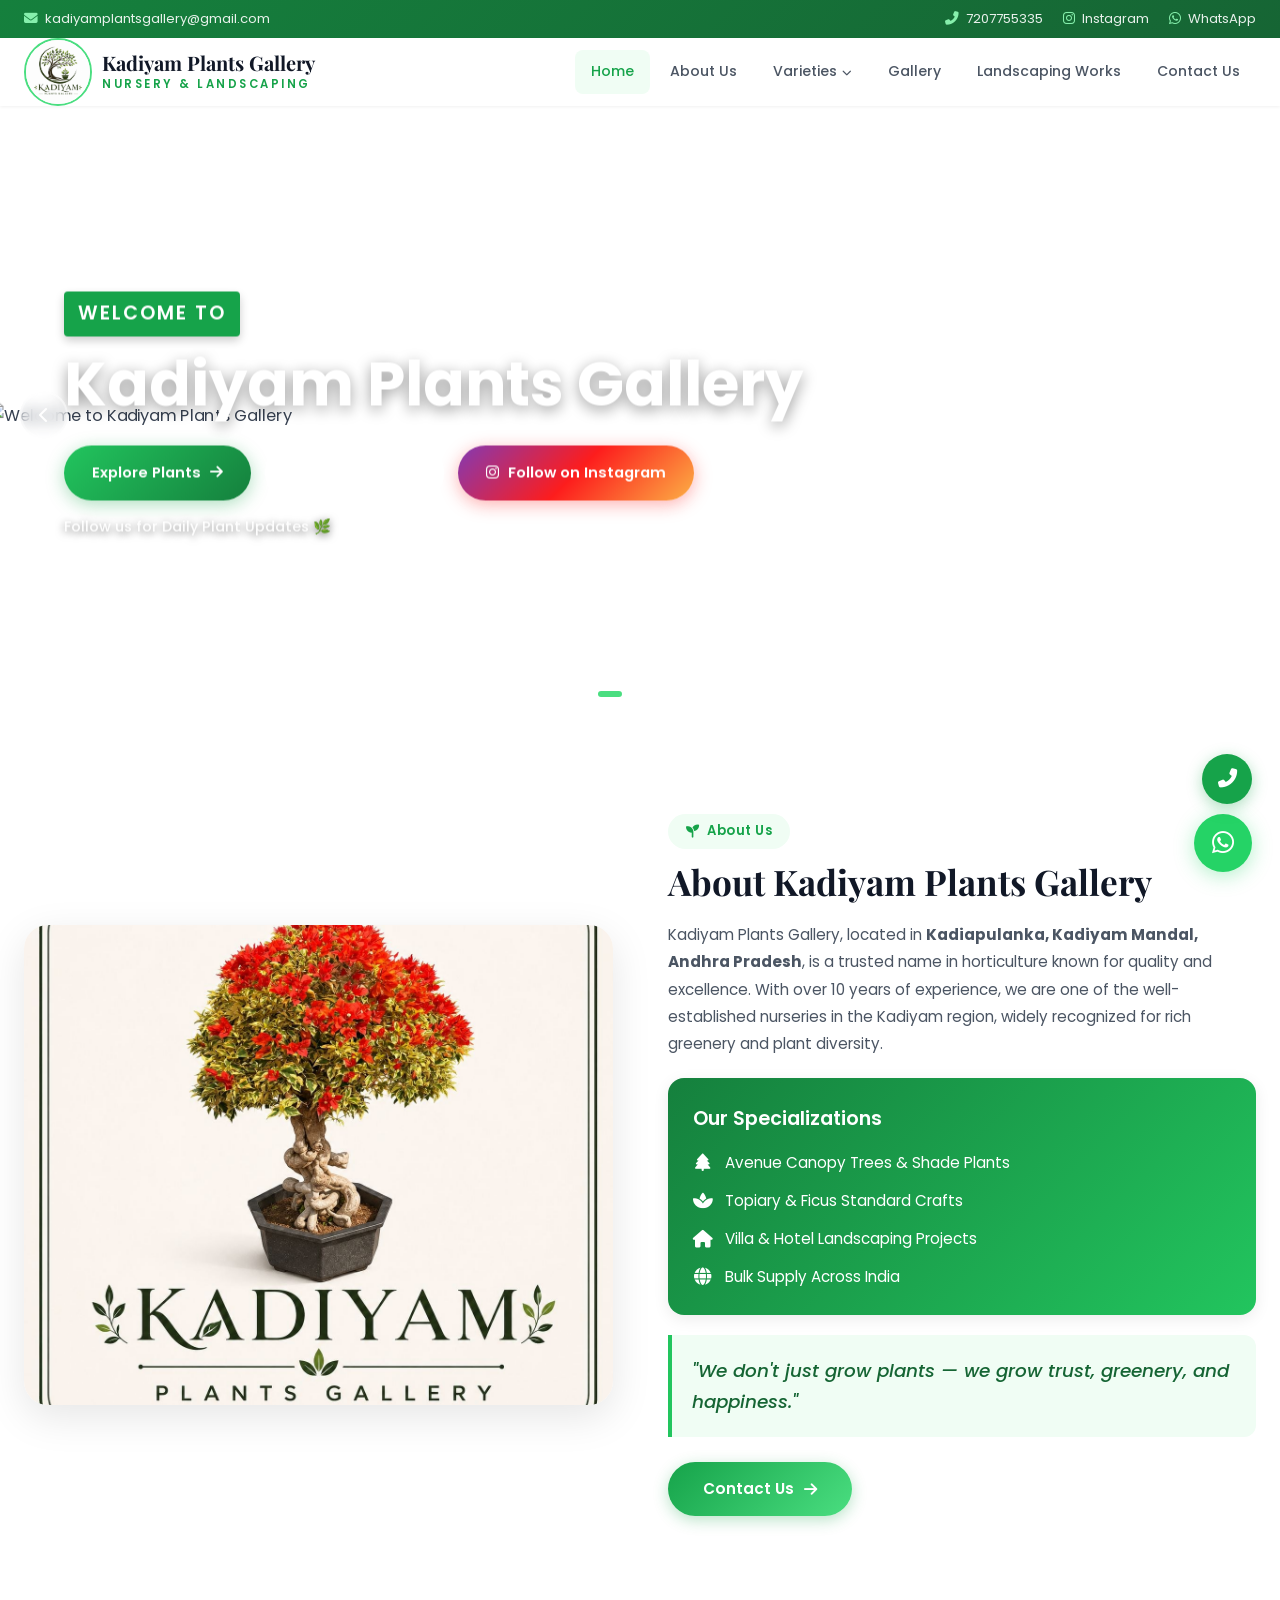
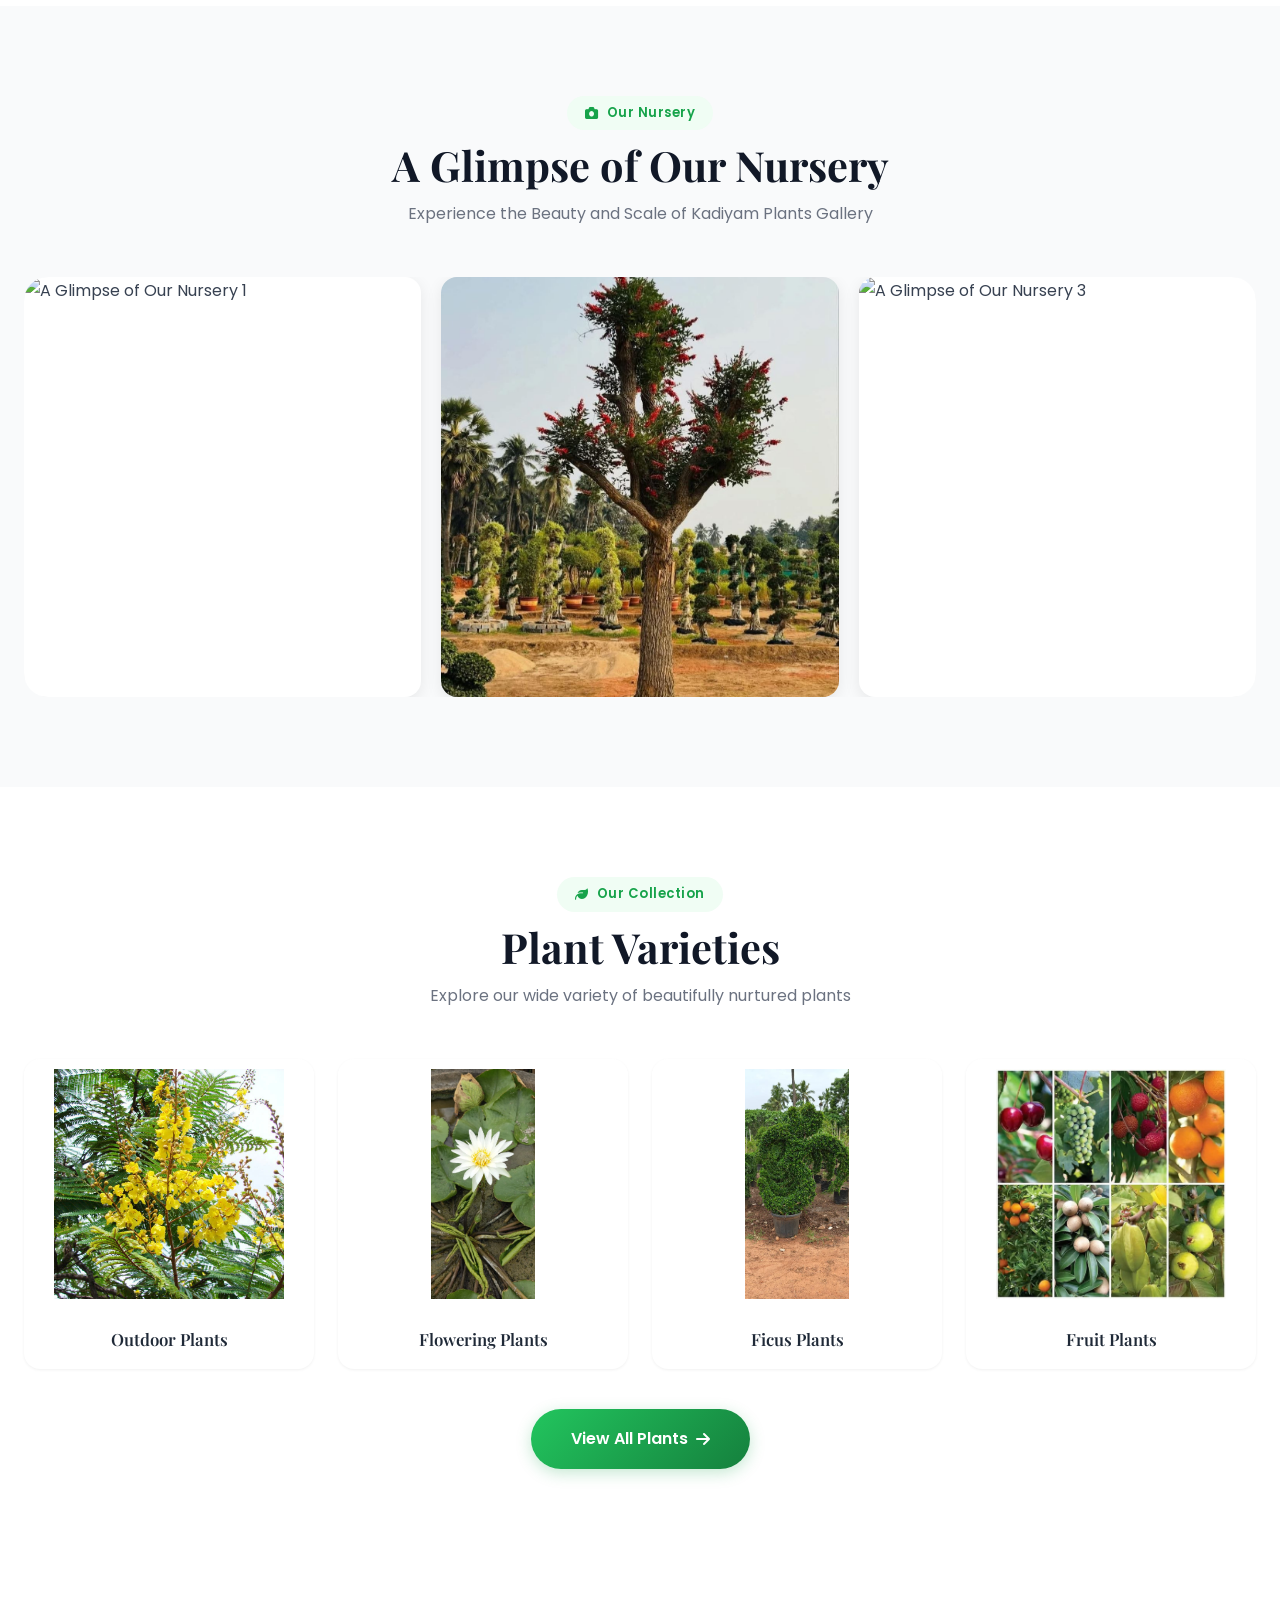
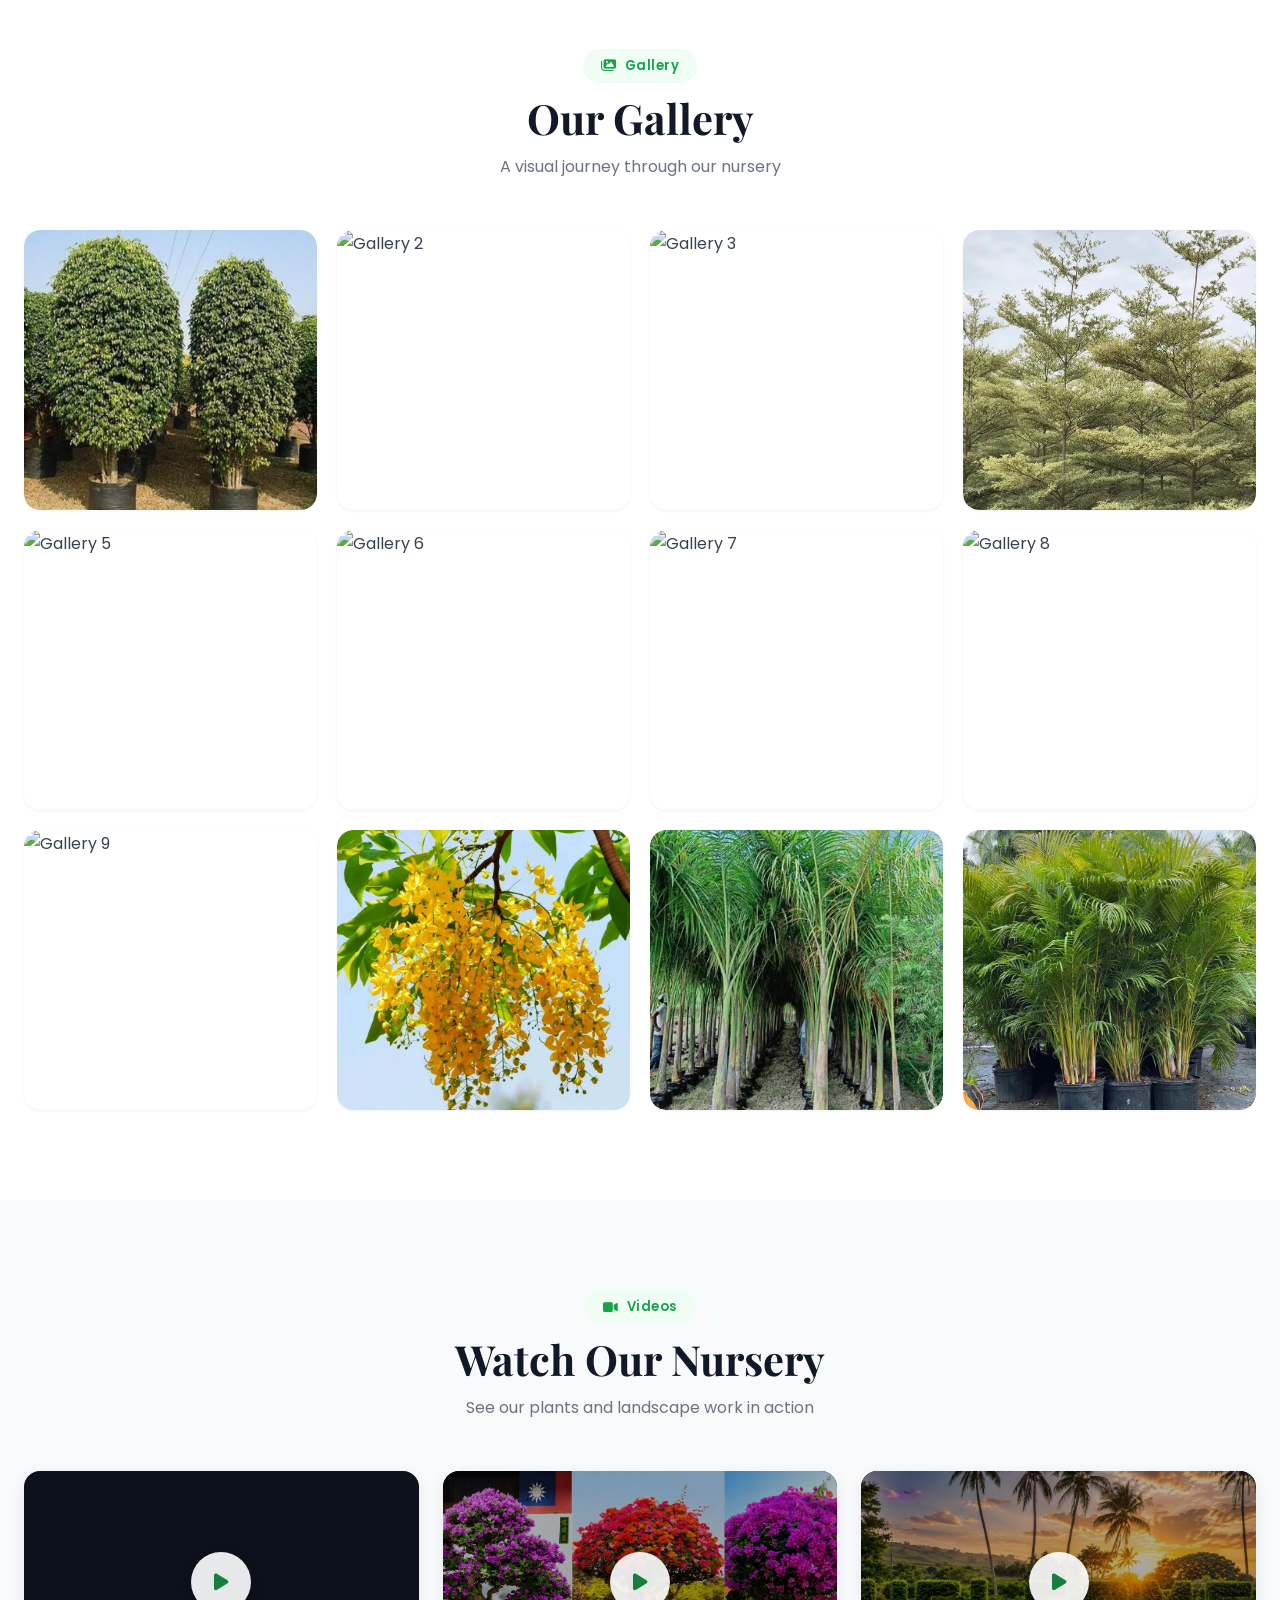
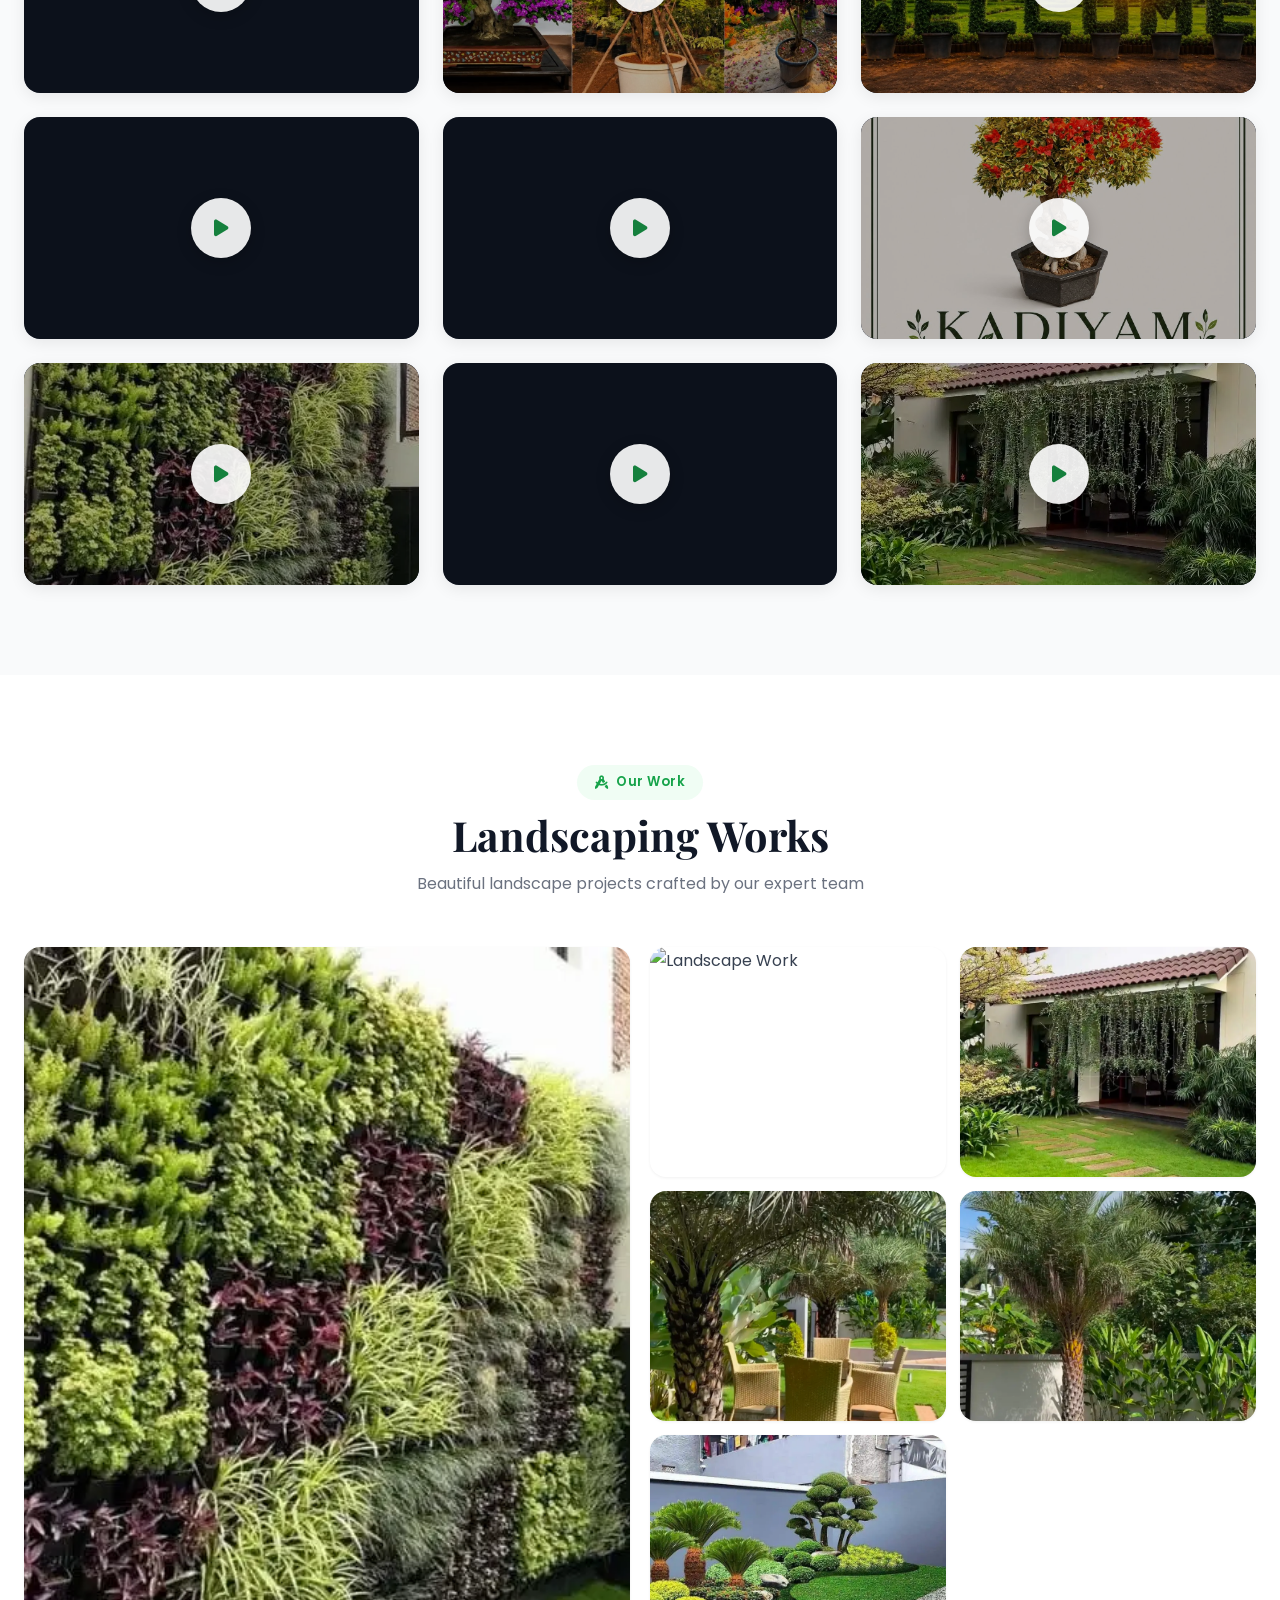
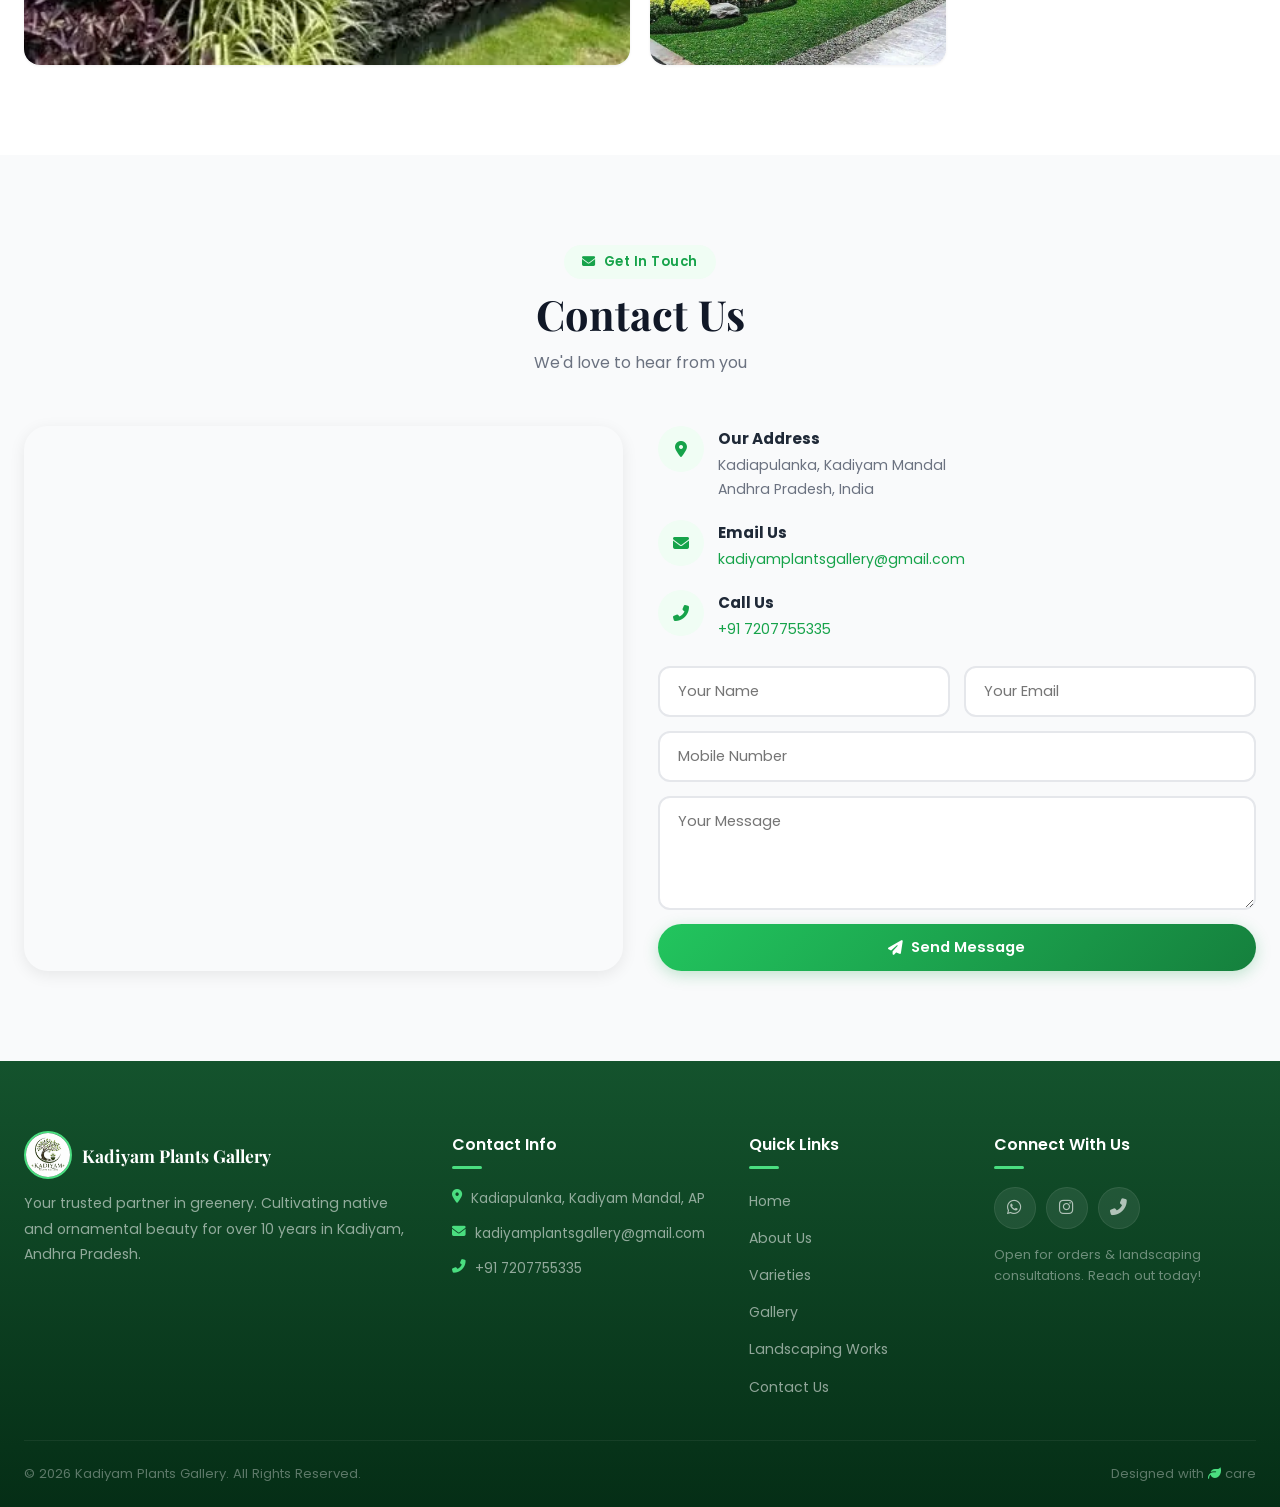
==== index.html @ bad7b36a "Add Instagram CTA button on Hero and category icons on Plant Varieties filter pills" ====
<!DOCTYPE html>
<html lang="en">
<head>
    <meta charset="UTF-8">
    <meta name="viewport" content="width=device-width, initial-scale=1.0">
    <title>Kadiyam Plants Gallery | Premium Nursery & Landscaping in Andhra Pradesh</title>
    <meta name="description" content="Kadiyam Plants Gallery - Premium nursery in Kadiapulanka, Kadiyam Mandal, Andhra Pradesh. Wide variety of outdoor, flowering, ficus, fruit, avenue plants and professional landscaping services.">
    <link rel="preconnect" href="https://fonts.googleapis.com">
    <link rel="preconnect" href="https://fonts.gstatic.com" crossorigin>
    <link href="https://fonts.googleapis.com/css2?family=Playfair+Display:wght@400;500;600;700&family=Poppins:wght@300;400;500;600;700&display=swap" rel="stylesheet">
    <link rel="stylesheet" href="https://cdnjs.cloudflare.com/ajax/libs/font-awesome/6.5.1/css/all.min.css">
    <link rel="stylesheet" href="style.css">
</head>
<body>

<!-- ===== TOP BAR ===== -->
<div class="top-bar">
    <div class="container top-bar-inner">
        <div class="top-bar-left">
            <a href="mailto:kadiyamplantsgallery@gmail.com"><i class="fas fa-envelope"></i> kadiyamplantsgallery@gmail.com</a>
        </div>
        <div class="top-bar-right">
            <a href="tel:+917207755335"><i class="fas fa-phone-alt"></i> 7207755335</a>
            <a href="https://www.instagram.com/kadiyam_plants_gallery?igsh=MWoxNXk2am1xbWY4YQ==" target="_blank"><i class="fab fa-instagram"></i> Instagram</a>
            <a href="https://wa.me/917207755335" target="_blank"><i class="fab fa-whatsapp"></i> WhatsApp</a>
        </div>
    </div>
</div>

<!-- ===== HEADER ===== -->
<header class="header" id="header">
    <div class="container header-inner">
        <a href="index.html" class="logo">
            <img src="images/logo.png" alt="Kadiyam Plants Gallery Logo" class="logo-img">
            <div class="logo-text">
                <span class="logo-name">Kadiyam Plants Gallery</span>
                <span class="logo-sub">NURSERY & LANDSCAPING</span>
            </div>
        </a>
        <nav class="nav-menu" id="navMenu">
            <a href="index.html" class="nav-link active">Home</a>
            <a href="about.html" class="nav-link">About Us</a>
            <div class="nav-dropdown">
                <a href="varieties.html" class="nav-link">Varieties <i class="fas fa-chevron-down"></i></a>
                <div class="dropdown-content">
                    <a href="varieties.html?category=outdoor">Outdoor Plants</a>
                    <a href="varieties.html?category=flowering">Flowering Plants</a>
                    <a href="varieties.html?category=ficus">Ficus Plants</a>
                    <a href="varieties.html?category=fruit">Fruit Plants</a>
                    <a href="varieties.html?category=avenue">Avenue Plants</a>
                    <a href="varieties.html?category=border">Border Plants</a>
                </div>
            </div>
            <a href="gallery.html" class="nav-link">Gallery</a>
            <a href="landscaping.html" class="nav-link">Landscaping Works</a>
            <a href="contact.html" class="nav-link">Contact Us</a>
        </nav>
        <div class="nav-toggle" id="navToggle">
            <span></span><span></span><span></span>
        </div>
    </div>
</header>

<!-- ===== HERO SECTION ===== -->
<section class="hero" id="home">
    <div class="hero-slider">
        <!-- 1st Slide: 140.png -->
        <div class="hero-slide active">
            <img src="images/140.png" alt="Welcome to Kadiyam Plants Gallery" class="hero-img">
            <div class="hero-content container">
                <div class="hero-text-anim">
                    <span class="hero-strip">Welcome To</span>
                    <h1 class="hero-title-new">Kadiyam Plants Gallery</h1>
                    <div class="hero-btn-group">
                        <a href="varieties.html" class="btn-hero btn-hero-primary">Explore Plants <i class="fas fa-arrow-right"></i></a>
                        <a href="contact.html" class="btn-hero btn-hero-outline">Enquire Now <i class="fas fa-paper-plane"></i></a>
                        <a href="https://www.instagram.com/kadiyam_plants_gallery?igsh=MWoxNXk2am1xbWY4YQ==" target="_blank" class="btn-hero btn-hero-instagram"><i class="fab fa-instagram"></i> Follow on Instagram</a>
                    </div>
                    <div class="hero-insta-note">
                        <span class="insta-pulse-text">Follow us for Daily Plant Updates 🌿</span>
                    </div>
                </div>
            </div>
        </div>
        <!-- 2nd Slide: 121.png -->
        <div class="hero-slide">
            <img src="images/121.png" alt="Our Nursery View" class="hero-img">
        </div>
        <!-- 3rd Slide: 122.png -->
        <div class="hero-slide">
            <img src="images/122.png" alt="Plant Collection" class="hero-img">
        </div>
        <!-- 4th Slide: 144.png -->
        <div class="hero-slide">
            <img src="images/144.png" alt="Beautiful Gardens" class="hero-img">
        </div>
    </div>
    <div class="hero-dots">
        <span class="dot active" data-slide="0"></span>
        <span class="dot" data-slide="1"></span>
        <span class="dot" data-slide="2"></span>
        <span class="dot" data-slide="3"></span>
    </div>
    <button class="hero-arrow hero-prev" aria-label="Previous"><i class="fas fa-chevron-left"></i></button>
    <button class="hero-arrow hero-next" aria-label="Next"><i class="fas fa-chevron-right"></i></button>
</section>

<!-- ===== ABOUT SECTION ===== -->
<section class="about section" id="about">
    <div class="container">
        <div class="about-grid">
            <div class="about-image anim-left">
                <img src="images/127.png" alt="About Kadiyam Plants Gallery">
            </div>
            <div class="about-text anim-right">
                <span class="section-label"><i class="fas fa-seedling"></i> About Us</span>
                <h2 class="section-title">About Kadiyam Plants Gallery</h2>
                <p class="about-desc">
                    Kadiyam Plants Gallery, located in <strong>Kadiapulanka, Kadiyam Mandal, Andhra Pradesh</strong>, is a trusted name in horticulture known for quality and excellence. With over 10 years of experience, we are one of the well-established nurseries in the Kadiyam region, widely recognized for rich greenery and plant diversity.
                </p>
                <div class="expertise-card anim-up">
                    <h3>Our Specializations</h3>
                    <ul class="expertise-list">
                        <li><i class="fas fa-tree"></i> Avenue Canopy Trees & Shade Plants</li>
                        <li><i class="fas fa-spa"></i> Topiary & Ficus Standard Crafts</li>
                        <li><i class="fas fa-home"></i> Villa & Hotel Landscaping Projects</li>
                        <li><i class="fas fa-globe"></i> Bulk Supply Across India</li>
                    </ul>
                </div>
                <p class="about-quote">"We don't just grow plants — we grow trust, greenery, and happiness."</p>
                <a href="contact.html" class="btn-about">Contact Us <i class="fas fa-arrow-right"></i></a>
            </div>
        </div>
    </div>
</section>

<!-- ===== A GLIMPSE OF OUR NURSERY (SPLIT IMAGE SECTION) ===== -->
<section class="split-image section" id="splitImage">
    <div class="container">
        <div class="section-header anim-up">
            <span class="section-label"><i class="fas fa-camera"></i> Our Nursery</span>
            <h2 class="section-title">A Glimpse of Our Nursery</h2>
            <p class="section-desc">Experience the Beauty and Scale of Kadiyam Plants Gallery</p>
        </div>
        <div class="split-container">
            <div class="split-panel anim-split" style="--split-delay: 0s">
                <img src="images/142.png" alt="A Glimpse of Our Nursery 1" loading="lazy">
            </div>
            <div class="split-panel anim-split" style="--split-delay: 0.3s">
                <img src="images/141.png" alt="A Glimpse of Our Nursery 2" loading="lazy">
            </div>
            <div class="split-panel anim-split" style="--split-delay: 0.6s">
                <img src="images/143.png" alt="A Glimpse of Our Nursery 3" loading="lazy">
            </div>
        </div>
    </div>
</section>

<!-- ===== COLLECTIONS PREVIEW ===== -->
<section class="collections section" id="collections">
    <div class="container">
        <div class="section-header anim-up">
            <span class="section-label"><i class="fas fa-leaf"></i> Our Collection</span>
            <h2 class="section-title">Plant Varieties</h2>
            <p class="section-desc">Explore our wide variety of beautifully nurtured plants</p>
        </div>
        <div class="collections-grid">
            <div class="collection-card anim-up" style="--delay: 0.05s">
                <div class="collection-img">
                    <img src="images/88.png" alt="Outdoor Plants">
                    <div class="collection-overlay">
                        <a href="varieties.html?category=outdoor" class="collection-btn">Explore <i class="fas fa-arrow-right"></i></a>
                    </div>
                </div>
                <h3>Outdoor Plants</h3>
            </div>
            <div class="collection-card anim-up" style="--delay: 0.1s">
                <div class="collection-img">
                    <img src="images/21.png" alt="Flowering Plants">
                    <div class="collection-overlay">
                        <a href="varieties.html?category=flowering" class="collection-btn">Explore <i class="fas fa-arrow-right"></i></a>
                    </div>
                </div>
                <h3>Flowering Plants</h3>
            </div>
            <div class="collection-card anim-up" style="--delay: 0.15s">
                <div class="collection-img">
                    <img src="images/76.png" alt="Ficus Plants">
                    <div class="collection-overlay">
                        <a href="varieties.html?category=ficus" class="collection-btn">Explore <i class="fas fa-arrow-right"></i></a>
                    </div>
                </div>
                <h3>Ficus Plants</h3>
            </div>
            <div class="collection-card anim-up" style="--delay: 0.2s">
                <div class="collection-img">
                    <img src="images/126.png" alt="Fruit Plants">
                    <div class="collection-overlay">
                        <a href="varieties.html?category=fruit" class="collection-btn">Explore <i class="fas fa-arrow-right"></i></a>
                    </div>
                </div>
                <h3>Fruit Plants</h3>
            </div>
        </div>
        <div class="collections-cta anim-up" style="--delay: 0.3s">
            <a href="varieties.html" class="btn-primary btn-lg">View All Plants <i class="fas fa-arrow-right"></i></a>
        </div>
    </div>
</section>

<!-- ===== GALLERY SECTION ===== -->
<section class="section" id="gallery">
    <div class="container">
        <div class="section-header anim-up">
            <span class="section-label"><i class="fas fa-images"></i> Gallery</span>
            <h2 class="section-title">Our Gallery</h2>
            <p class="section-desc">A visual journey through our nursery</p>
        </div>
        <div class="gallery-grid" id="galleryGrid">
            <div class="gallery-item anim-up" style="--delay: 0.05s">
                <img src="images/97.png" alt="Gallery 1" loading="lazy">
            </div>
            <div class="gallery-item anim-up" style="--delay: 0.1s">
                <img src="images/98.png" alt="Gallery 2" loading="lazy">
            </div>
            <div class="gallery-item anim-up" style="--delay: 0.15s">
                <img src="images/99.png" alt="Gallery 3" loading="lazy">
            </div>
            <div class="gallery-item anim-up" style="--delay: 0.2s">
                <img src="images/100.png" alt="Gallery 4" loading="lazy">
            </div>
            <div class="gallery-item anim-up" style="--delay: 0.25s">
                <img src="images/101.png" alt="Gallery 5" loading="lazy">
            </div>
            <div class="gallery-item anim-up" style="--delay: 0.3s">
                <img src="images/102.png" alt="Gallery 6" loading="lazy">
            </div>
            <div class="gallery-item anim-up" style="--delay: 0.35s">
                <img src="images/103.png" alt="Gallery 7" loading="lazy">
            </div>
            <div class="gallery-item anim-up" style="--delay: 0.4s">
                <img src="images/104.png" alt="Gallery 8" loading="lazy">
            </div>
            <div class="gallery-item anim-up" style="--delay: 0.45s">
                <img src="images/105.png" alt="Gallery 9" loading="lazy">
            </div>
            <div class="gallery-item anim-up" style="--delay: 0.5s">
                <img src="images/106.png" alt="Gallery 10" loading="lazy">
            </div>
            <div class="gallery-item anim-up" style="--delay: 0.55s">
                <img src="images/107.png" alt="Gallery 11" loading="lazy">
            </div>
            <div class="gallery-item anim-up" style="--delay: 0.6s">
                <img src="images/108.png" alt="Gallery 12" loading="lazy">
            </div>
        </div>
    </div>
</section>

<!-- ===== VIDEO SECTION (WATCH OUR NURSERY - ALL 9 VIDEOS) ===== -->
<section class="videos-section section" id="videos">
    <div class="container">
        <div class="section-header anim-up">
            <span class="section-label"><i class="fas fa-video"></i> Videos</span>
            <h2 class="section-title">Watch Our Nursery</h2>
            <p class="section-desc">See our plants and landscape work in action</p>
        </div>
        <div class="videos-grid">
            <div class="video-card anim-up" style="--delay: 0.05s">
                <video preload="metadata" poster="images/140.png" loop muted playsinline>
                    <source src="v1.mp4" type="video/mp4">
                </video>
                <div class="video-overlay"><div class="play-btn-circle"><i class="fas fa-play"></i></div></div>
            </div>
            <div class="video-card anim-up" style="--delay: 0.1s">
                <video preload="metadata" poster="images/121.png" loop muted playsinline>
                    <source src="v2.mp4" type="video/mp4">
                </video>
                <div class="video-overlay"><div class="play-btn-circle"><i class="fas fa-play"></i></div></div>
            </div>
            <div class="video-card anim-up" style="--delay: 0.15s">
                <video preload="metadata" poster="images/122.png" loop muted playsinline>
                    <source src="v3.mp4" type="video/mp4">
                </video>
                <div class="video-overlay"><div class="play-btn-circle"><i class="fas fa-play"></i></div></div>
            </div>
            <div class="video-card anim-up" style="--delay: 0.2s">
                <video preload="metadata" poster="images/123.png" loop muted playsinline>
                    <source src="v4.mp4" type="video/mp4">
                </video>
                <div class="video-overlay"><div class="play-btn-circle"><i class="fas fa-play"></i></div></div>
            </div>
            <div class="video-card anim-up" style="--delay: 0.25s">
                <video preload="metadata" poster="images/125.png" loop muted playsinline>
                    <source src="v5.mp4" type="video/mp4">
                </video>
                <div class="video-overlay"><div class="play-btn-circle"><i class="fas fa-play"></i></div></div>
            </div>
            <div class="video-card anim-up" style="--delay: 0.3s">
                <video preload="metadata" poster="images/127.png" loop muted playsinline>
                    <source src="v6.mp4" type="video/mp4">
                </video>
                <div class="video-overlay"><div class="play-btn-circle"><i class="fas fa-play"></i></div></div>
            </div>
            <div class="video-card anim-up" style="--delay: 0.35s">
                <video preload="metadata" poster="images/128.png" loop muted playsinline>
                    <source src="v7.mp4" type="video/mp4">
                </video>
                <div class="video-overlay"><div class="play-btn-circle"><i class="fas fa-play"></i></div></div>
            </div>
            <div class="video-card anim-up" style="--delay: 0.4s">
                <video preload="metadata" poster="images/129.png" loop muted playsinline>
                    <source src="v8.mp4" type="video/mp4">
                </video>
                <div class="video-overlay"><div class="play-btn-circle"><i class="fas fa-play"></i></div></div>
            </div>
            <div class="video-card anim-up" style="--delay: 0.45s">
                <video preload="metadata" poster="images/130.png" loop muted playsinline>
                    <source src="v9.mp4" type="video/mp4">
                </video>
                <div class="video-overlay"><div class="play-btn-circle"><i class="fas fa-play"></i></div></div>
            </div>
        </div>
    </div>
</section>

<!-- ===== LANDSCAPE WORKS ===== -->
<section class="section" id="landscape">
    <div class="container">
        <div class="section-header anim-up">
            <span class="section-label"><i class="fas fa-drafting-compass"></i> Our Work</span>
            <h2 class="section-title">Landscaping Works</h2>
            <p class="section-desc">Beautiful landscape projects crafted by our expert team</p>
        </div>
        <div class="landscape-layout">
            <div class="landscape-card large anim-left">
                <img src="images/128.png" alt="Featured Landscape">
                <div class="landscape-overlay"><span>View Project</span></div>
            </div>
            <div class="landscape-grid-right anim-right">
                <div class="landscape-card">
                    <img src="images/129.png" alt="Landscape Work">
                    <div class="landscape-overlay"><span>View Project</span></div>
                </div>
                <div class="landscape-card">
                    <img src="images/130.png" alt="Landscape Work">
                    <div class="landscape-overlay"><span>View Project</span></div>
                </div>
                <div class="landscape-card">
                    <img src="images/131.png" alt="Landscape Work">
                    <div class="landscape-overlay"><span>View Project</span></div>
                </div>
                <div class="landscape-card">
                    <img src="images/132.png" alt="Landscape Work">
                    <div class="landscape-overlay"><span>View Project</span></div>
                </div>
                <div class="landscape-card">
                    <img src="images/133.png" alt="Landscape Work">
                    <div class="landscape-overlay"><span>View Project</span></div>
                </div>
            </div>
        </div>
    </div>
</section>

<!-- ===== CONTACT SECTION ===== -->
<section class="section section-alt" id="contact">
    <div class="container">
        <div class="section-header anim-up">
            <span class="section-label"><i class="fas fa-envelope"></i> Get In Touch</span>
            <h2 class="section-title">Contact Us</h2>
            <p class="section-desc">We'd love to hear from you</p>
        </div>
        <div class="contact-grid">
            <div class="contact-map anim-left">
                <iframe src="https://www.google.com/maps/embed?pb=!1m18!1m12!1m3!1d15264.44498305018!2d81.86877967885449!3d16.92080345091729!2m3!1f0!2f0!3f0!3m2!1i1024!2i768!4f13.1!3m3!1m2!1s0x3a37a13d710f63b5%3A0xe543dfa7eb20c15d!2sKadiapulanka%2C%20Andhra%20Pradesh%20533126!5e0!3m2!1sen!2sin!4v1700000000000!5m2!1sen!2sin" width="100%" height="100%" style="border:0;" allowfullscreen="" loading="lazy"></iframe>
            </div>
            <div class="contact-info anim-right">
                <div class="contact-details">
                    <div class="contact-item">
                        <div class="contact-icon"><i class="fas fa-map-marker-alt"></i></div>
                        <div>
                            <h4>Our Address</h4>
                            <p>Kadiapulanka, Kadiyam Mandal<br>Andhra Pradesh, India</p>
                        </div>
                    </div>
                    <div class="contact-item">
                        <div class="contact-icon"><i class="fas fa-envelope"></i></div>
                        <div>
                            <h4>Email Us</h4>
                            <p><a href="mailto:kadiyamplantsgallery@gmail.com">kadiyamplantsgallery@gmail.com</a></p>
                        </div>
                    </div>
                    <div class="contact-item">
                        <div class="contact-icon"><i class="fas fa-phone-alt"></i></div>
                        <div>
                            <h4>Call Us</h4>
                            <p><a href="tel:+917207755335">+91 7207755335</a></p>
                        </div>
                    </div>
                </div>
                <form class="contact-form" id="contactForm">
                    <div class="form-row">
                        <div class="form-group">
                            <input type="text" placeholder="Your Name" required id="formName">
                        </div>
                        <div class="form-group">
                            <input type="email" placeholder="Your Email" required id="formEmail">
                        </div>
                    </div>
                    <div class="form-group">
                        <input type="tel" placeholder="Mobile Number" required id="formMobile">
                    </div>
                    <div class="form-group">
                        <textarea placeholder="Your Message" rows="4" required id="formMessage"></textarea>
                    </div>
                    <button type="submit" class="btn-primary btn-full">
                        <i class="fas fa-paper-plane"></i> Send Message
                    </button>
                </form>
            </div>
        </div>
    </div>
</section>

<!-- ===== FOOTER ===== -->
<footer class="footer">
    <div class="footer-curve"></div>
    <div class="container">
        <div class="footer-grid">
            <div class="footer-col">
                <div class="footer-brand">
                    <img src="images/logo.png" alt="Logo" class="footer-logo-img">
                    <h3>Kadiyam Plants Gallery</h3>
                </div>
                <p class="footer-desc">Your trusted partner in greenery. Cultivating native and ornamental beauty for over 10 years in Kadiyam, Andhra Pradesh.</p>
            </div>
            <div class="footer-col">
                <h4>Contact Info</h4>
                <ul class="footer-contact-list">
                    <li><i class="fas fa-map-marker-alt"></i> Kadiapulanka, Kadiyam Mandal, AP</li>
                    <li><i class="fas fa-envelope"></i> <a href="mailto:kadiyamplantsgallery@gmail.com">kadiyamplantsgallery@gmail.com</a></li>
                    <li><i class="fas fa-phone-alt"></i> <a href="tel:+917207755335">+91 7207755335</a></li>
                </ul>
            </div>
            <div class="footer-col">
                <h4>Quick Links</h4>
                <ul class="footer-links">
                    <li><a href="index.html">Home</a></li>
                    <li><a href="about.html">About Us</a></li>
                    <li><a href="varieties.html">Varieties</a></li>
                    <li><a href="gallery.html">Gallery</a></li>
                    <li><a href="landscaping.html">Landscaping Works</a></li>
                    <li><a href="contact.html">Contact Us</a></li>
                </ul>
            </div>
            <div class="footer-col">
                <h4>Connect With Us</h4>
                <div class="footer-social">
                    <a href="https://wa.me/917207755335" target="_blank" class="social-icon"><i class="fab fa-whatsapp"></i></a>
                    <a href="https://www.instagram.com/kadiyam_plants_gallery?igsh=MWoxNXk2am1xbWY4YQ==" target="_blank" class="social-icon"><i class="fab fa-instagram"></i></a>
                    <a href="tel:+917207755335" class="social-icon"><i class="fas fa-phone-alt"></i></a>
                </div>
                <p class="footer-cta">Open for orders & landscaping consultations. Reach out today!</p>
            </div>
        </div>
        <div class="footer-bottom">
            <p>&copy; 2026 Kadiyam Plants Gallery. All Rights Reserved.</p>
            <p>Designed with <i class="fas fa-leaf" style="color: #4ade80;"></i> care</p>
        </div>
    </div>
</footer>

<!-- Lightbox -->
<div class="lightbox" id="lightbox">
    <button class="lightbox-close"><i class="fas fa-times"></i></button>
    <button class="lightbox-prev"><i class="fas fa-chevron-left"></i></button>
    <button class="lightbox-next"><i class="fas fa-chevron-right"></i></button>
    <div class="lightbox-content">
        <img src="" alt="" id="lightboxImg">
    </div>
</div>

<!-- Floating Buttons -->
<a href="https://wa.me/917207755335" target="_blank" class="floating-btn floating-whatsapp"><i class="fab fa-whatsapp"></i></a>
<a href="tel:+917207755335" class="floating-btn floating-call"><i class="fas fa-phone-alt"></i></a>

<script src="script.js"></script>
</body>
</html>
---- style.css ----
/* 
========================================================================
   KADIYAM PLANTS GALLERY — Premium Redesign Stylesheet
   Design System: Playfair Display + Poppins, Green Gradient Palette
========================================================================
*/

/* --- Reset & Variables --- */
*, *::before, *::after { margin: 0; padding: 0; box-sizing: border-box; }

:root {
    --green-50: #f0fdf4; --green-100: #dcfce7; --green-200: #bbf7d0;
    --green-300: #86efac; --green-400: #4ade80; --green-500: #22c55e;
    --green-600: #16a34a; --green-700: #15803d; --green-800: #166534;
    --green-900: #14532d; --green-950: #052e16;
    --white: #ffffff; --off-white: #f9fafb;
    --gray-50: #f9fafb; --gray-100: #f3f4f6; --gray-200: #e5e7eb;
    --gray-300: #d1d5db; --gray-500: #6b7280; --gray-600: #4b5563;
    --gray-700: #374151; --gray-800: #1f2937; --gray-900: #111827;
    --shadow-sm: 0 1px 3px rgba(0,0,0,0.06);
    --shadow-md: 0 4px 16px rgba(0,0,0,0.08);
    --shadow-lg: 0 12px 40px rgba(0,0,0,0.1);
    --radius: 12px; --radius-lg: 16px; --radius-xl: 24px;
    --transition: all 0.3s cubic-bezier(0.4, 0, 0.2, 1);
}

html { scroll-behavior: smooth; font-size: 16px; }

body {
    font-family: 'Poppins', sans-serif;
    color: var(--gray-700);
    background: var(--white);
    overflow-x: hidden;
    line-height: 1.7;
}

a { text-decoration: none; color: inherit; }
img { max-width: 100%; display: block; }

.container { max-width: 1280px; margin: 0 auto; padding: 0 24px; }
.section { padding: 90px 0; }
.section-alt { background: var(--gray-50); }

/* ===== SECTION HEADERS ===== */
.section-label {
    display: inline-flex; align-items: center; gap: 8px;
    background: var(--green-50); color: var(--green-600);
    padding: 6px 18px; border-radius: 50px;
    font-size: 0.82rem; font-weight: 600; letter-spacing: 0.5px;
    margin-bottom: 10px;
}
.section-title {
    font-family: 'Playfair Display', serif;
    font-size: 2.6rem; font-weight: 700; color: var(--gray-900);
    margin-bottom: 10px; line-height: 1.2;
}
.section-desc { color: var(--gray-500); font-size: 1rem; max-width: 650px; }
.section-header { text-align: center; margin-bottom: 50px; }
.section-header .section-desc { margin: 0 auto; }

/* ===== BUTTONS ===== */
.btn-primary {
    display: inline-flex; align-items: center; gap: 8px;
    padding: 13px 30px;
    background: linear-gradient(135deg, var(--green-500), var(--green-700));
    color: var(--white); border: none; border-radius: 50px;
    font-family: 'Poppins', sans-serif; font-size: 0.92rem; font-weight: 600;
    cursor: pointer; transition: var(--transition);
    box-shadow: 0 4px 15px rgba(22, 163, 74, 0.25);
}
.btn-primary:hover {
    transform: translateY(-2px);
    box-shadow: 0 8px 25px rgba(22, 163, 74, 0.35);
}
.btn-lg { padding: 16px 40px; font-size: 1rem; }
.btn-full { width: 100%; justify-content: center; }

.btn-about {
    display: inline-flex; align-items: center; gap: 10px;
    padding: 14px 35px;
    background: linear-gradient(135deg, var(--green-600), var(--green-400));
    color: var(--white); border-radius: 50px;
    font-weight: 600; font-size: 0.95rem;
    transition: var(--transition);
    box-shadow: 0 4px 15px rgba(22, 163, 74, 0.3);
}
.btn-about:hover {
    transform: scale(1.05);
    box-shadow: 0 8px 25px rgba(22, 163, 74, 0.4);
}

/* ===== TOP BAR ===== */
.top-bar {
    background: linear-gradient(135deg, var(--green-700), var(--green-800));
    padding: 8px 0;
}
.top-bar-inner {
    display: flex; justify-content: space-between; align-items: center;
}
.top-bar-left, .top-bar-right {
    display: flex; align-items: center; gap: 20px;
}
.top-bar a {
    color: rgba(255,255,255,0.9); font-size: 0.82rem; font-weight: 400;
    display: flex; align-items: center; gap: 7px; transition: var(--transition);
}
.top-bar a:hover { color: var(--white); transform: translateY(-1px); }
.top-bar a i { font-size: 0.85rem; color: var(--green-300); }

/* ===== HEADER ===== */
.header {
    background: var(--white);
    padding: 0;
    position: sticky; top: 0; z-index: 1000;
    box-shadow: var(--shadow-sm);
    transition: var(--transition);
}
.header.scrolled { box-shadow: var(--shadow-md); }

.header-inner {
    display: flex; justify-content: space-between; align-items: center;
}

.logo {
    display: flex; align-items: center; gap: 10px; z-index: 1001;
}
.logo-img {
    width: 68px; height: 68px; border-radius: 50%;
    object-fit: contain; border: 2px solid var(--green-400);
}
.logo-text { display: flex; flex-direction: column; }
.logo-name {
    font-family: 'Playfair Display', serif;
    font-size: 1.25rem; font-weight: 700; color: var(--gray-900); line-height: 1.2;
}
.logo-sub {
    font-size: 0.72rem; color: var(--green-600);
    font-weight: 600; letter-spacing: 2.5px;
}

.nav-menu { display: flex; align-items: center; gap: 4px; }

.nav-link {
    padding: 10px 16px; color: var(--gray-600);
    font-size: 0.88rem; font-weight: 500;
    border-radius: 8px; transition: var(--transition);
    display: flex; align-items: center; gap: 5px;
}
.nav-link:hover, .nav-link.active {
    color: var(--green-600); background: var(--green-50);
}
.nav-link i.fa-chevron-down { font-size: 0.6rem; transition: var(--transition); }

/* Dropdown */
.nav-dropdown { position: relative; }
.dropdown-content {
    position: absolute; top: 100%; left: 0;
    background: var(--white); min-width: 220px;
    border-radius: var(--radius); box-shadow: var(--shadow-lg);
    opacity: 0; visibility: hidden;
    transform: translateY(10px);
    transition: var(--transition);
    padding: 8px; z-index: 100;
    border: 1px solid var(--gray-100);
}
.nav-dropdown:hover .dropdown-content {
    opacity: 1; visibility: visible; transform: translateY(0);
}
.nav-dropdown:hover .nav-link i.fa-chevron-down {
    transform: rotate(180deg);
}
.dropdown-content a {
    display: flex; align-items: center; gap: 8px;
    padding: 10px 14px; color: var(--gray-600);
    font-size: 0.88rem; font-weight: 500;
    border-radius: 8px; transition: var(--transition);
}
.dropdown-content a:hover {
    background: var(--green-50); color: var(--green-700);
}

.nav-toggle {
    display: none; flex-direction: column; gap: 5px;
    cursor: pointer; z-index: 1001; padding: 5px;
}
.nav-toggle span {
    width: 25px; height: 2.5px; background: var(--gray-800);
    border-radius: 3px; transition: var(--transition);
}

/* ===== HERO ===== */
.hero {
    position: relative; width: 100%;
    padding: 0; overflow: hidden;
}
.hero-slider { position: relative; width: 100%; display: grid; }
.hero-slide {
    grid-area: 1 / 1; width: 100%; height: 100%;
    opacity: 0; transition: opacity 1s ease; z-index: 1;
    display: flex; align-items: center; justify-content: center;
}
.hero-slide.active { opacity: 1; z-index: 2; }
.hero-img {
    width: 100%; height: auto; max-height: 80vh; object-fit: cover; object-position: center;
    display: block; transition: transform 2s ease;
}
.hero-slide.active .hero-img { transform: scale(1.02); }

/* Hero Text Animation & CTA Buttons */
.hero-content {
    position: absolute; top: 50%; left: 0; transform: translateY(-50%);
    width: 100%; z-index: 10; pointer-events: none;
    padding: 0 5%; text-align: left;
}
.hero-text-anim {
    opacity: 0; transform: translateX(-50px);
}
.hero-slide.active .hero-text-anim {
    animation: slideFadeLeft 1.2s ease-out forwards;
}
@keyframes slideFadeLeft {
    to { opacity: 1; transform: translateX(0); }
}
.hero-strip {
    display: inline-block; background: var(--green-600); color: var(--white);
    padding: 6px 14px; font-family: 'Poppins', sans-serif; font-size: 1.2rem;
    font-weight: 600; text-transform: uppercase; letter-spacing: 2px;
    margin-bottom: 12px; border-radius: 4px; box-shadow: 0 4px 10px rgba(0,0,0,0.2);
}
.hero-title-new {
    font-family: 'Poppins', sans-serif; font-size: 3.8rem;
    font-weight: 700; color: var(--white); line-height: 1.2;
    text-shadow: 0 4px 15px rgba(0,0,0,0.4);
}

.hero-btn-group {
    display: flex; gap: 14px; flex-wrap: wrap; margin-top: 24px;
    pointer-events: auto;
}
.btn-hero {
    display: inline-flex; align-items: center; gap: 9px;
    padding: 13px 28px; border-radius: 50px;
    font-family: 'Poppins', sans-serif; font-size: 0.92rem; font-weight: 600;
    cursor: pointer; transition: var(--transition);
    text-decoration: none; border: none;
}
.btn-hero-primary {
    background: linear-gradient(135deg, var(--green-500), var(--green-700));
    color: var(--white); box-shadow: 0 4px 18px rgba(22, 163, 74, 0.35);
}
.btn-hero-primary:hover {
    transform: translateY(-3px) scale(1.02);
    box-shadow: 0 8px 25px rgba(22, 163, 74, 0.5);
}
.btn-hero-outline {
    background: rgba(255,255,255,0.15); color: var(--white);
    border: 2px solid rgba(255,255,255,0.8); backdrop-filter: blur(8px);
}
.btn-hero-outline:hover {
    background: var(--white); color: var(--green-800);
    transform: translateY(-3px) scale(1.02);
}
.btn-hero-instagram {
    background: linear-gradient(135deg, #833ab4, #fd1d1d, #fcb045);
    color: var(--white); box-shadow: 0 4px 18px rgba(253, 29, 29, 0.35);
}
.btn-hero-instagram:hover {
    transform: translateY(-3px) scale(1.03);
    box-shadow: 0 8px 28px rgba(253, 29, 29, 0.55);
}

.hero-insta-note {
    margin-top: 14px; font-size: 0.9rem; color: rgba(255,255,255,0.95);
    font-weight: 500; text-shadow: 0 2px 8px rgba(0,0,0,0.6);
    pointer-events: auto;
}
.insta-pulse-text {
    display: inline-block; animation: gentlePulse 3s infinite ease-in-out;
}
@keyframes gentlePulse {
    0%, 100% { opacity: 0.85; transform: scale(1); }
    50% { opacity: 1; transform: scale(1.03); color: #86efac; }
}

.hero-dots {
    position: absolute; bottom: 25px; left: 50%; transform: translateX(-50%);
    display: flex; gap: 10px; z-index: 20;
}
.dot {
    width: 10px; height: 10px; border-radius: 50%;
    background: rgba(255,255,255,0.4); cursor: pointer;
    transition: var(--transition); border: 2px solid transparent;
}
.dot.active { background: var(--green-400); border-color: var(--white); width: 28px; border-radius: 10px; }

.hero-arrow {
    position: absolute; top: 50%; transform: translateY(-50%); z-index: 20;
    width: 48px; height: 48px; border-radius: 50%;
    border: 2px solid rgba(255,255,255,0.4);
    background: rgba(255,255,255,0.15); color: var(--white);
    font-size: 1rem; cursor: pointer; transition: var(--transition);
    display: flex; align-items: center; justify-content: center;
    backdrop-filter: blur(8px);
}
.hero-arrow:hover {
    background: var(--green-600); border-color: var(--green-600);
    transform: translateY(-50%) scale(1.05);
}
.hero-prev { left: 20px; }
.hero-next { right: 20px; }

/* ===== ABOUT ===== */
.about-grid {
    display: grid; grid-template-columns: 1fr 1fr; gap: 55px; align-items: center;
}
.about-image {
    position: relative; border-radius: var(--radius-xl); overflow: hidden;
    box-shadow: var(--shadow-lg);
}
.about-image img { width: 100%; height: 480px; object-fit: cover; }
.about-text .section-label { margin-bottom: 12px; }
.about-text .section-title { font-size: 2.2rem; margin-bottom: 18px; }
.about-desc { color: var(--gray-600); margin-bottom: 14px; font-size: 0.95rem; line-height: 1.8; }

.about-quote {
    color: var(--green-800);
    font-size: 1.15rem; font-weight: 500; font-style: italic;
    margin-bottom: 25px;
    padding: 20px; border-left: 4px solid var(--green-500);
    background: var(--green-50); border-radius: 0 var(--radius) var(--radius) 0;
}

.expertise-card {
    background: linear-gradient(135deg, var(--green-700), var(--green-500));
    color: var(--white);
    padding: 25px;
    border-radius: var(--radius-lg);
    margin: 20px 0;
    box-shadow: var(--shadow-md);
}
.expertise-card h3 {
    font-size: 1.2rem; margin-bottom: 15px; font-weight: 600; color: var(--white);
}
.expertise-list {
    list-style: none; display: flex; flex-direction: column; gap: 12px;
}
.expertise-list li {
    display: flex; align-items: center; gap: 12px; font-size: 0.95rem;
}
.expertise-list li i {
    font-size: 1.1rem; width: 20px; text-align: center;
}

/* ===== SPLIT IMAGE SECTION ===== */
.split-image { background: var(--gray-50); }
.split-container {
    display: grid; grid-template-columns: repeat(3, 1fr);
    gap: 20px; border-radius: var(--radius-xl); overflow: hidden;
}
.split-panel {
    height: 420px; border-radius: var(--radius-lg); overflow: hidden;
    box-shadow: var(--shadow-md); position: relative;
    background: var(--white);
}
.split-panel img {
    width: 100%; height: 100%; object-fit: cover; object-position: center;
    transition: transform 0.5s ease; display: block;
}
.split-panel:hover img { transform: scale(1.05); }

/* ===== CATEGORY FILTER BAR (PILL BUTTONS WITH ICONS) ===== */
.category-filter-bar {
    background: var(--white); position: sticky; top: 68px; z-index: 99;
    box-shadow: var(--shadow-sm); border-bottom: 1px solid var(--gray-100);
    padding: 16px 0;
}
.category-filter-inner {
    display: flex; gap: 10px; justify-content: center; flex-wrap: wrap;
}
.filter-pill {
    display: inline-flex; align-items: center; gap: 8px;
    padding: 10px 22px; border-radius: 50px;
    font-size: 0.88rem; font-weight: 600; font-family: 'Poppins', sans-serif;
    color: var(--green-700); background: var(--white);
    border: 2px solid var(--green-600); cursor: pointer;
    transition: var(--transition); box-shadow: var(--shadow-sm);
    white-space: nowrap;
}
.filter-pill .pill-icon {
    font-size: 1.1rem; display: inline-block; transition: transform 0.3s ease;
}
.filter-pill:hover {
    background: var(--green-50); transform: translateY(-2px);
    box-shadow: 0 4px 12px rgba(22,163,74,0.18);
}
.filter-pill:hover .pill-icon, .filter-pill.active .pill-icon {
    transform: scale(1.25);
}
.filter-pill.active {
    background: var(--green-600); color: var(--white);
    border-color: var(--green-600); box-shadow: 0 4px 15px rgba(22,163,74,0.3);
}

/* ===== PLANT VARIETY GRID & CARDS ===== */
.variety-grid {
    display: grid; grid-template-columns: repeat(4, 1fr); gap: 24px;
}
.plant-card {
    background: var(--white); border-radius: var(--radius-lg);
    overflow: hidden; box-shadow: var(--shadow-md); transition: var(--transition);
    display: flex; flex-direction: column; cursor: pointer;
    border: 1px solid var(--gray-100);
}
.plant-card:hover {
    transform: translateY(-6px); box-shadow: var(--shadow-lg);
}
.plant-card-img {
    height: 240px; background: var(--white); padding: 12px;
    display: flex; align-items: center; justify-content: center;
    overflow: hidden; border-radius: var(--radius-lg) var(--radius-lg) 0 0;
}
.plant-card-img img {
    width: 100%; height: 100%; object-fit: contain; object-position: center;
    transition: transform 0.5s ease; display: block;
}
.plant-card:hover .plant-card-img img {
    transform: scale(1.05);
}
.plant-card-body {
    padding: 14px 16px; text-align: center; background: var(--white);
    border-top: 1px solid var(--gray-50);
}
.plant-card-body h3 {
    font-family: 'Playfair Display', serif; font-size: 1.08rem;
    font-weight: 600; color: var(--gray-900); margin: 0; line-height: 1.3;
}

/* ===== LETTER REVEAL ANIMATION FOR HEADING ===== */
.letter-reveal span {
    display: inline-block; opacity: 0; transform: translateY(12px);
    transition: opacity 1.8s cubic-bezier(0.16, 1, 0.3, 1), transform 1.8s cubic-bezier(0.16, 1, 0.3, 1);
    will-change: transform, opacity;
}
.letter-reveal.animated span {
    opacity: 1; transform: translateY(0);
}

/* ===== COLLECTIONS & OTHER SECTIONS ===== */
.collections-grid {
    display: grid; grid-template-columns: repeat(4, 1fr); gap: 24px;
}
.collection-card {
    background: var(--white); border-radius: var(--radius-lg);
    overflow: hidden; box-shadow: var(--shadow-sm); transition: var(--transition);
}
.collection-card:hover {
    transform: translateY(-6px); box-shadow: var(--shadow-lg);
}
.collection-img {
    position: relative; overflow: hidden; height: 250px; background: var(--white);
    padding: 10px; border-radius: var(--radius-lg);
}
.collection-img img {
    width: 100%; height: 100%; object-fit: contain;
    transition: transform 0.5s ease;
}
.collection-card:hover .collection-img img { transform: scale(1.05); }
.collection-overlay {
    position: absolute; top: 0; left: 0; width: 100%; height: 100%;
    background: linear-gradient(to top, rgba(5,46,22,0.75), transparent 60%);
    display: flex; align-items: flex-end; justify-content: center;
    padding-bottom: 25px; opacity: 0; transition: var(--transition);
}
.collection-card:hover .collection-overlay { opacity: 1; }
.collection-btn {
    padding: 9px 24px; background: var(--white); color: var(--green-700);
    border-radius: 50px; font-weight: 600; font-size: 0.88rem;
    display: flex; align-items: center; gap: 7px;
    transform: translateY(15px); transition: var(--transition);
}
.collection-card:hover .collection-btn { transform: translateY(0); }
.collection-card h3 {
    padding: 16px; text-align: center;
    font-family: 'Playfair Display', serif;
    font-size: 1.05rem; font-weight: 600; color: var(--gray-800);
}
.collections-cta { text-align: center; margin-top: 40px; }

/* ===== GALLERY ===== */
.gallery-grid {
    display: grid; grid-template-columns: repeat(4, 1fr); gap: 20px;
}
.gallery-item {
    border-radius: var(--radius-lg); overflow: hidden;
    cursor: pointer; transition: var(--transition);
    box-shadow: var(--shadow-sm);
}
.gallery-item:hover {
    transform: translateY(-4px) scale(1.01); box-shadow: var(--shadow-lg);
}
.gallery-item img {
    width: 100%; height: 280px; object-fit: cover;
    transition: transform 0.4s ease; border-radius: var(--radius-lg);
}
.gallery-item:hover img { transform: scale(1.04); }

/* ===== VIDEOS ===== */
.videos-section { background: var(--gray-50); }
.videos-grid {
    display: grid; grid-template-columns: repeat(3, 1fr); gap: 24px;
}
.video-card {
    position: relative;
    border-radius: 16px; overflow: hidden;
    box-shadow: var(--shadow-md); transition: var(--transition);
    background: var(--gray-900);
}
.video-card:hover {
    transform: translateY(-4px) scale(1.01); box-shadow: var(--shadow-lg);
}
.video-card video {
    width: 100%; aspect-ratio: 16/9; display: block;
    object-fit: cover; border-radius: 16px;
}
.video-overlay {
    position: absolute; top: 0; left: 0; width: 100%; height: 100%;
    display: flex; align-items: center; justify-content: center;
    background: rgba(0,0,0,0.3); cursor: pointer;
    transition: var(--transition); border-radius: 16px;
}
.video-card.playing .video-overlay { opacity: 0; pointer-events: none; }
.play-btn-circle {
    width: 60px; height: 60px; border-radius: 50%;
    background: rgba(255,255,255,0.9); color: var(--green-700);
    display: flex; align-items: center; justify-content: center;
    font-size: 1.2rem; transition: var(--transition);
    box-shadow: 0 4px 15px rgba(0,0,0,0.2);
}
.play-btn-circle:hover { transform: scale(1.1); }

/* ===== LANDSCAPE ===== */
.landscape-layout {
    display: grid; grid-template-columns: 1fr 1fr; gap: 20px;
}
.landscape-card {
    position: relative; border-radius: var(--radius-lg); overflow: hidden;
    cursor: pointer; transition: var(--transition); box-shadow: var(--shadow-sm);
}
.landscape-card:hover { transform: translateY(-4px); box-shadow: var(--shadow-lg); }
.landscape-card.large { height: 100%; min-height: 480px; }
.landscape-card img {
    width: 100%; height: 100%; object-fit: cover;
    transition: transform 0.5s ease;
}
.landscape-card:hover img { transform: scale(1.04); }
.landscape-overlay {
    position: absolute; top: 0; left: 0; width: 100%; height: 100%;
    background: linear-gradient(to top, rgba(5,46,22,0.65), transparent 50%);
    display: flex; align-items: flex-end; justify-content: center;
    padding-bottom: 22px; opacity: 0; transition: var(--transition);
}
.landscape-card:hover .landscape-overlay { opacity: 1; }
.landscape-overlay span {
    padding: 9px 24px; background: var(--white); color: var(--green-700);
    border-radius: 50px; font-weight: 600; font-size: 0.88rem;
    transform: translateY(12px); transition: var(--transition);
}
.landscape-card:hover .landscape-overlay span { transform: translateY(0); }
.landscape-grid-right { display: grid; grid-template-columns: repeat(2, 1fr); gap: 14px; }
.landscape-grid-right .landscape-card { height: 230px; }

/* ===== CONTACT ===== */
.contact-grid {
    display: grid; grid-template-columns: 1fr 1fr; gap: 35px; align-items: stretch;
}
.contact-map {
    border-radius: var(--radius-xl); overflow: hidden;
    min-height: 480px; box-shadow: var(--shadow-md);
}
.contact-map iframe { width: 100%; height: 100%; border: 0; }
.contact-info { display: flex; flex-direction: column; gap: 25px; }
.contact-details { display: flex; flex-direction: column; gap: 18px; }
.contact-item { display: flex; gap: 14px; align-items: flex-start; }
.contact-icon {
    width: 46px; height: 46px; min-width: 46px; border-radius: 50%;
    background: var(--green-50); color: var(--green-600);
    display: flex; align-items: center; justify-content: center; font-size: 1rem;
}
.contact-item h4 { font-size: 0.95rem; color: var(--gray-800); margin-bottom: 2px; font-family: 'Poppins', sans-serif; }
.contact-item p { font-size: 0.88rem; color: var(--gray-500); }
.contact-item a { color: var(--green-600); transition: var(--transition); }
.contact-item a:hover { color: var(--green-700); }

.contact-form { display: flex; flex-direction: column; gap: 14px; }
.form-row { display: grid; grid-template-columns: 1fr 1fr; gap: 14px; }
.form-group { display: flex; flex-direction: column; gap: 6px; }
.form-group label {
    font-size: 0.85rem; font-weight: 500; color: var(--gray-700);
}
.form-group input, .form-group textarea, .form-group select {
    width: 100%; padding: 13px 18px;
    border: 2px solid var(--gray-200); border-radius: var(--radius);
    font-family: 'Poppins', sans-serif; font-size: 0.92rem;
    color: var(--gray-700); transition: var(--transition);
    background: var(--white); outline: none;
}
.form-group input:focus, .form-group textarea:focus, .form-group select:focus {
    border-color: var(--green-400);
    box-shadow: 0 0 0 4px rgba(74,222,128,0.12);
}
.form-group textarea { resize: vertical; }

/* ===== FOOTER ===== */
.footer {
    position: relative;
    background: linear-gradient(180deg, var(--green-900) 0%, var(--green-950) 100%);
    color: rgba(255,255,255,0.8); padding: 70px 0 0; overflow: hidden;
}
.footer-curve {
    position: absolute; top: -40px; left: 0; width: 100%; height: 40px;
    background: var(--white); border-radius: 0 0 50% 50%;
}
.footer-grid {
    display: grid; grid-template-columns: 1.5fr 1fr 0.8fr 1fr;
    gap: 35px; margin-bottom: 40px;
}
.footer-brand { display: flex; align-items: center; gap: 10px; margin-bottom: 12px; }
.footer-logo-img {
    width: 48px; height: 48px; border-radius: 50%;
    object-fit: cover; border: 2px solid var(--green-400);
}
.footer-brand h3 {
    font-family: 'Playfair Display', serif; font-size: 1.1rem; color: var(--white);
}
.footer-desc { font-size: 0.88rem; line-height: 1.8; color: rgba(255,255,255,0.55); }
.footer-col h4 {
    font-size: 1rem; color: var(--white); margin-bottom: 18px;
    font-weight: 600; position: relative; padding-bottom: 10px;
    font-family: 'Poppins', sans-serif;
}
.footer-col h4::after {
    content: ''; position: absolute; bottom: 0; left: 0;
    width: 30px; height: 2.5px; background: var(--green-400); border-radius: 2px;
}
.footer-contact-list { list-style: none; display: flex; flex-direction: column; gap: 12px; }
.footer-contact-list li {
    display: flex; align-items: flex-start; gap: 9px;
    font-size: 0.85rem; color: rgba(255,255,255,0.55);
}
.footer-contact-list li i { color: var(--green-400); margin-top: 3px; }
.footer-contact-list a { color: rgba(255,255,255,0.55); transition: var(--transition); }
.footer-contact-list a:hover { color: var(--green-300); }
.footer-links { list-style: none; display: flex; flex-direction: column; gap: 10px; }
.footer-links a {
    color: rgba(255,255,255,0.55); font-size: 0.88rem;
    transition: var(--transition); position: relative; display: inline-block;
}
.footer-links a::after {
    content: ''; position: absolute; bottom: -2px; left: 0;
    width: 0; height: 1.5px; background: var(--green-400); transition: var(--transition);
}
.footer-links a:hover { color: var(--green-300); padding-left: 4px; }
.footer-links a:hover::after { width: 100%; }
.footer-social { display: flex; gap: 10px; margin-bottom: 15px; }
.social-icon {
    width: 42px; height: 42px; border-radius: 50%;
    background: rgba(255,255,255,0.08); color: rgba(255,255,255,0.65);
    display: flex; align-items: center; justify-content: center;
    font-size: 1.05rem; transition: var(--transition);
    border: 1px solid rgba(255,255,255,0.08);
}
.social-icon:hover {
    background: var(--green-500); color: var(--white);
    transform: translateY(-2px); box-shadow: 0 4px 15px rgba(74,222,128,0.3);
}
.footer-cta { font-size: 0.82rem; color: rgba(255,255,255,0.4); line-height: 1.6; }
.footer-bottom {
    border-top: 1px solid rgba(255,255,255,0.06); padding: 22px 0;
    display: flex; justify-content: space-between; align-items: center;
    font-size: 0.82rem; color: rgba(255,255,255,0.35);
}

/* ===== LIGHTBOX ===== */
.lightbox {
    position: fixed; top: 0; left: 0; width: 100%; height: 100%;
    background: rgba(0,0,0,0.92); z-index: 9999;
    display: none; align-items: center; justify-content: center;
}
.lightbox.active { display: flex; }
.lightbox-content { max-width: 90%; max-height: 90vh; }
.lightbox-content img {
    max-width: 100%; max-height: 85vh; object-fit: contain;
    border-radius: 8px;
}
.lightbox-close, .lightbox-prev, .lightbox-next {
    position: absolute; background: rgba(255,255,255,0.1);
    border: none; color: var(--white); font-size: 1.2rem;
    width: 48px; height: 48px; border-radius: 50%;
    cursor: pointer; transition: var(--transition);
    display: flex; align-items: center; justify-content: center;
}
.lightbox-close { top: 20px; right: 20px; }
.lightbox-prev { left: 20px; top: 50%; transform: translateY(-50%); }
.lightbox-next { right: 20px; top: 50%; transform: translateY(-50%); }
.lightbox-close:hover, .lightbox-prev:hover, .lightbox-next:hover {
    background: var(--green-600);
}

/* ===== FLOATING BUTTONS ===== */
.floating-btn {
    position: fixed; z-index: 900; border-radius: 50%;
    display: flex; align-items: center; justify-content: center;
    color: var(--white); transition: var(--transition);
}
.floating-whatsapp {
    bottom: 28px; right: 28px; width: 58px; height: 58px;
    background: #25d366; font-size: 1.6rem;
    box-shadow: 0 4px 20px rgba(37,211,102,0.35);
    animation: pulse 2s infinite;
}
.floating-call {
    bottom: 96px; right: 28px; width: 50px; height: 50px;
    background: var(--green-600); font-size: 1.2rem;
    box-shadow: 0 4px 15px rgba(22,163,74,0.35);
}
.floating-btn:hover { transform: scale(1.08); }
@keyframes pulse {
    0%, 100% { box-shadow: 0 4px 20px rgba(37,211,102,0.35); }
    50% { box-shadow: 0 4px 30px rgba(37,211,102,0.55); }
}

/* ===== ANIMATIONS ===== */
.anim-up { opacity: 0; transform: translateY(35px); transition: all 0.65s ease; }
.anim-left { opacity: 0; transform: translateX(-35px); transition: all 0.65s ease; }
.anim-right { opacity: 0; transform: translateX(35px); transition: all 0.65s ease; }
.anim-split {
    opacity: 0; transform: translateY(30px) scale(0.95);
    transition: all 0.7s cubic-bezier(0.4,0,0.2,1);
    transition-delay: var(--split-delay, 0s);
}
.anim-up.visible, .anim-left.visible, .anim-right.visible, .anim-split.visible {
    opacity: 1; transform: translate(0) scale(1);
}

/* ===== SUBPAGE HERO ===== */
.page-hero {
    position: relative; height: 300px; overflow: hidden; background: var(--gray-200);
}
.page-hero-img { width: 100%; height: 100%; object-fit: cover; }
.page-hero-overlay {
    position: absolute; top: 0; left: 0; width: 100%; height: 100%;
    background: linear-gradient(135deg, rgba(5,46,22,0.65), rgba(0,0,0,0.3));
    display: flex; flex-direction: column; align-items: center; justify-content: center;
    color: var(--white); text-align: center;
}
.page-hero-overlay h1 {
    font-family: 'Playfair Display', serif; font-size: 2.8rem;
    font-weight: 700; margin-bottom: 8px;
}
.page-hero-overlay p { font-size: 1.05rem; color: rgba(255,255,255,0.8); }

/* ===== LANDSCAPING TILE GRID ===== */
.landscaping-grid {
    display: grid;
    grid-template-columns: repeat(3, 1fr);
    gap: 20px;
}
.landscape-tile {
    position: relative; border-radius: var(--radius-lg); overflow: hidden;
    box-shadow: var(--shadow-sm); transition: var(--transition);
    cursor: pointer; min-height: 250px;
}
.landscape-tile:hover { transform: translateY(-4px); box-shadow: var(--shadow-lg); }
.landscape-tile img {
    width: 100%; height: 100%; object-fit: cover;
    transition: transform 0.5s ease; position: absolute; top: 0; left: 0;
}
.landscape-tile:hover img { transform: scale(1.05); }
.landscape-tile-content {
    position: absolute; bottom: 0; left: 0; right: 0;
    padding: 30px 20px 20px;
    background: linear-gradient(to top, rgba(5,46,22,0.85), transparent);
    color: var(--white);
    transform: translateY(20px); opacity: 0;
    transition: var(--transition);
}
.landscape-tile:hover .landscape-tile-content {
    transform: translateY(0); opacity: 1;
}
.landscape-tile-content h3 {
    font-family: 'Playfair Display', serif; font-size: 1.1rem;
    font-weight: 600; margin-bottom: 4px; color: var(--white);
}
.landscape-tile-content p {
    font-size: 0.82rem; color: rgba(255,255,255,0.75); line-height: 1.5;
}
.landscape-tile.col-span-2 { grid-column: span 2; }
.landscape-tile.row-span-2 { grid-row: span 2; }

/* ===== SERVICE HIGHLIGHTS ===== */
.service-desc-list {
    display: grid; grid-template-columns: 1fr 1fr; gap: 30px;
    margin-top: 70px;
}
.service-desc-item {
    display: flex; gap: 20px; align-items: flex-start;
    padding: 30px; background: var(--white);
    border-radius: var(--radius-lg); box-shadow: var(--shadow-sm);
    transition: var(--transition);
}
.service-desc-item:hover {
    box-shadow: var(--shadow-md); transform: translateY(-3px);
}
.service-desc-icon {
    width: 52px; height: 52px; min-width: 52px; border-radius: 50%;
    background: var(--green-50); color: var(--green-600);
    display: flex; align-items: center; justify-content: center;
    font-size: 1.2rem;
}
.service-desc-content h3 {
    font-family: 'Playfair Display', serif; font-size: 1.15rem;
    font-weight: 600; color: var(--gray-800); margin-bottom: 8px;
}
.service-desc-content p {
    font-size: 0.88rem; color: var(--gray-500); line-height: 1.7;
}

/* ===== GALLERY PAGE TABS ===== */
.gallery-tabs {
    display: flex; gap: 8px; justify-content: center;
    flex-wrap: wrap; margin-bottom: 40px;
}
.tab-btn {
    padding: 10px 26px; border-radius: 50px;
    font-size: 0.88rem; font-weight: 500;
    color: var(--gray-600); background: var(--white);
    border: 1.5px solid var(--gray-200); cursor: pointer;
    transition: var(--transition);
    font-family: 'Poppins', sans-serif;
}
.tab-btn:hover, .tab-btn.active {
    background: var(--green-600); color: var(--white); border-color: var(--green-600);
}

.gallery-panel { display: none; }
.gallery-panel.active { display: block; }

/* Masonry grid for photos */
.masonry-grid {
    display: grid; grid-template-columns: repeat(4, 1fr); gap: 20px;
}
.masonry-item {
    border-radius: var(--radius-lg); overflow: hidden;
    cursor: pointer; transition: var(--transition);
    box-shadow: var(--shadow-sm);
}
.masonry-item:hover {
    transform: translateY(-4px) scale(1.01); box-shadow: var(--shadow-lg);
}
.masonry-item img {
    width: 100%; height: 280px; object-fit: cover;
    transition: transform 0.4s ease;
}
.masonry-item:hover img { transform: scale(1.04); }

/* Loading cards */
.loading-grid {
    display: grid; grid-template-columns: repeat(3, 1fr); gap: 24px;
}
.loading-card {
    background: var(--white); border-radius: var(--radius-lg);
    overflow: hidden; box-shadow: var(--shadow-sm); transition: var(--transition);
}
.loading-card:hover {
    transform: translateY(-5px); box-shadow: var(--shadow-lg);
}
.loading-card-img { height: 220px; overflow: hidden; }
.loading-card-img img {
    width: 100%; height: 100%; object-fit: cover;
    transition: transform 0.5s ease;
}
.loading-card:hover .loading-card-img img { transform: scale(1.05); }
.loading-card-content {
    padding: 20px;
}
.loading-card-content h3 {
    font-family: 'Playfair Display', serif; font-size: 1.05rem;
    font-weight: 600; color: var(--gray-800); margin-bottom: 6px;
}
.loading-card-content p {
    font-size: 0.85rem; color: var(--gray-500); line-height: 1.6;
}

/* ===== CONTACT PAGE SPECIFIC ===== */
.contact-page-grid {
    display: grid; grid-template-columns: 1fr 1fr; gap: 35px; align-items: stretch;
}
.contact-map-wrapper {
    border-radius: var(--radius-xl); overflow: hidden;
    min-height: 500px; box-shadow: var(--shadow-md);
}
.contact-map-wrapper iframe { width: 100%; height: 100%; border: 0; }
.enquiry-card {
    background: var(--white); border-radius: var(--radius-xl);
    padding: 40px; box-shadow: var(--shadow-md);
}
.enquiry-card h3 {
    font-family: 'Playfair Display', serif; font-size: 1.5rem;
    font-weight: 700; color: var(--gray-900); margin-bottom: 25px;
}

.contact-info-cards {
    display: grid; grid-template-columns: repeat(4, 1fr); gap: 20px;
    margin-top: 50px;
}
.info-card {
    display: flex; gap: 14px; align-items: flex-start;
    padding: 24px; background: var(--white);
    border-radius: var(--radius-lg); box-shadow: var(--shadow-sm);
    transition: var(--transition);
}
.info-card:hover {
    box-shadow: var(--shadow-md); transform: translateY(-3px);
}
.info-card-icon {
    width: 46px; height: 46px; min-width: 46px; border-radius: 50%;
    background: var(--green-50); color: var(--green-600);
    display: flex; align-items: center; justify-content: center;
    font-size: 1rem;
}
.info-card h4 {
    font-size: 0.95rem; color: var(--gray-800); margin-bottom: 4px;
    font-family: 'Poppins', sans-serif; font-weight: 600;
}
.info-card p { font-size: 0.82rem; color: var(--gray-500); line-height: 1.5; }
.info-card a { color: var(--green-600); font-weight: 500; }

/* ===== ABOUT PAGE SPECIFIC ===== */
.about-highlights {
    display: grid; grid-template-columns: repeat(4, 1fr);
    gap: 20px; margin-top: 60px;
}
.about-highlight-item {
    display: flex; flex-direction: column; align-items: center;
    text-align: center; padding: 30px 20px;
    background: var(--white); border-radius: var(--radius-lg);
    box-shadow: var(--shadow-sm); transition: var(--transition);
}
.about-highlight-item:hover {
    box-shadow: var(--shadow-md); transform: translateY(-4px);
}
.about-highlight-item i {
    font-size: 1.6rem; color: var(--green-500); margin-bottom: 12px;
}
.about-highlight-item span {
    font-size: 0.9rem; font-weight: 600; color: var(--gray-800);
}

/* Form success feedback */
.form-feedback {
    display: none; text-align: center; padding: 30px;
}
.form-feedback.show { display: block; }

/* ===== RESPONSIVE ===== */
@media (max-width: 1024px) {
    .variety-grid { grid-template-columns: repeat(3, 1fr); }
    .collections-grid { grid-template-columns: repeat(3, 1fr); }
    .footer-grid { grid-template-columns: repeat(2, 1fr); }
    .landscape-layout { grid-template-columns: 1fr; }
    .landscape-card.large { min-height: 340px; }
    .gallery-grid, .masonry-grid { grid-template-columns: repeat(3, 1fr); }
    .landscaping-grid { grid-template-columns: repeat(2, 1fr); }
    .videos-grid { grid-template-columns: repeat(2, 1fr); }
    .loading-grid { grid-template-columns: repeat(2, 1fr); }
    .contact-info-cards { grid-template-columns: repeat(2, 1fr); }
    .about-highlights { grid-template-columns: repeat(2, 1fr); }
    .service-desc-list { grid-template-columns: 1fr; }
}

@media (max-width: 768px) {
    .section { padding: 65px 0; }
    .section-title { font-size: 2rem; }
    .top-bar-inner { flex-direction: column; gap: 8px; text-align: center; }
    .top-bar-left, .top-bar-right { flex-wrap: wrap; justify-content: center; gap: 12px; }

    .nav-menu {
        position: fixed; top: 0; right: -100%;
        width: 280px; height: 100vh; background: var(--white);
        flex-direction: column; padding: 90px 24px 30px;
        gap: 4px; transition: right 0.35s ease;
        box-shadow: -8px 0 25px rgba(0,0,0,0.08);
    }
    .nav-menu.open { right: 0; }
    .nav-menu .nav-link { padding: 12px 16px; width: 100%; }
    .nav-toggle { display: flex; }
    .nav-toggle.open span:nth-child(1) { transform: rotate(45deg) translate(5px, 5px); }
    .nav-toggle.open span:nth-child(2) { opacity: 0; }
    .nav-toggle.open span:nth-child(3) { transform: rotate(-45deg) translate(5px, -5px); }

    .nav-dropdown .dropdown-content {
        position: static; opacity: 1; visibility: visible;
        transform: none; box-shadow: none; border: none;
        padding: 0 0 0 16px; min-width: 0;
    }
    .hero-title-new { font-size: 2.2rem; text-shadow: 0 4px 10px rgba(0,0,0,0.4); }
    .hero-strip { font-size: 0.9rem; margin-bottom: 10px; }
    .about-grid { grid-template-columns: 1fr; gap: 35px; }
    .about-image img { height: 320px; }
    .split-container { grid-template-columns: 1fr; }
    .split-panel { height: 250px; }
    .variety-grid { grid-template-columns: repeat(2, 1fr); gap: 16px; }
    .collections-grid { grid-template-columns: repeat(2, 1fr); gap: 16px; }
    .contact-grid, .contact-page-grid { grid-template-columns: 1fr; }
    .contact-map, .contact-map-wrapper { min-height: 280px; }
    .footer-grid { grid-template-columns: 1fr; gap: 25px; }
    .footer-bottom { flex-direction: column; gap: 6px; text-align: center; }
    .videos-grid { grid-template-columns: 1fr; }
    .gallery-grid, .masonry-grid { grid-template-columns: repeat(2, 1fr); }
    .form-row { grid-template-columns: 1fr; }
    .landscaping-grid { grid-template-columns: 1fr; }
    .landscape-tile.col-span-2 { grid-column: span 1; }
    .landscape-tile.row-span-2 { grid-row: span 1; }
    .landscape-grid-right { grid-template-columns: 1fr; }
    .loading-grid { grid-template-columns: 1fr; }
    .contact-info-cards { grid-template-columns: 1fr; }
    .about-highlights { grid-template-columns: repeat(2, 1fr); }
    .page-hero { height: 220px; }
    .page-hero-overlay h1 { font-size: 2rem; }
    .service-desc-list { grid-template-columns: 1fr; }
    .hero-btn-group { flex-direction: column; width: 100%; }
    .btn-hero { width: 100%; justify-content: center; }
}

@media (max-width: 480px) {
    .variety-grid { grid-template-columns: repeat(2, 1fr); gap: 12px; }
    .collections-grid { grid-template-columns: 1fr; }
    .gallery-grid, .masonry-grid { grid-template-columns: 1fr; }
    .about-highlights { grid-template-columns: 1fr; }
    .filter-pill { padding: 8px 16px; font-size: 0.8rem; }
}
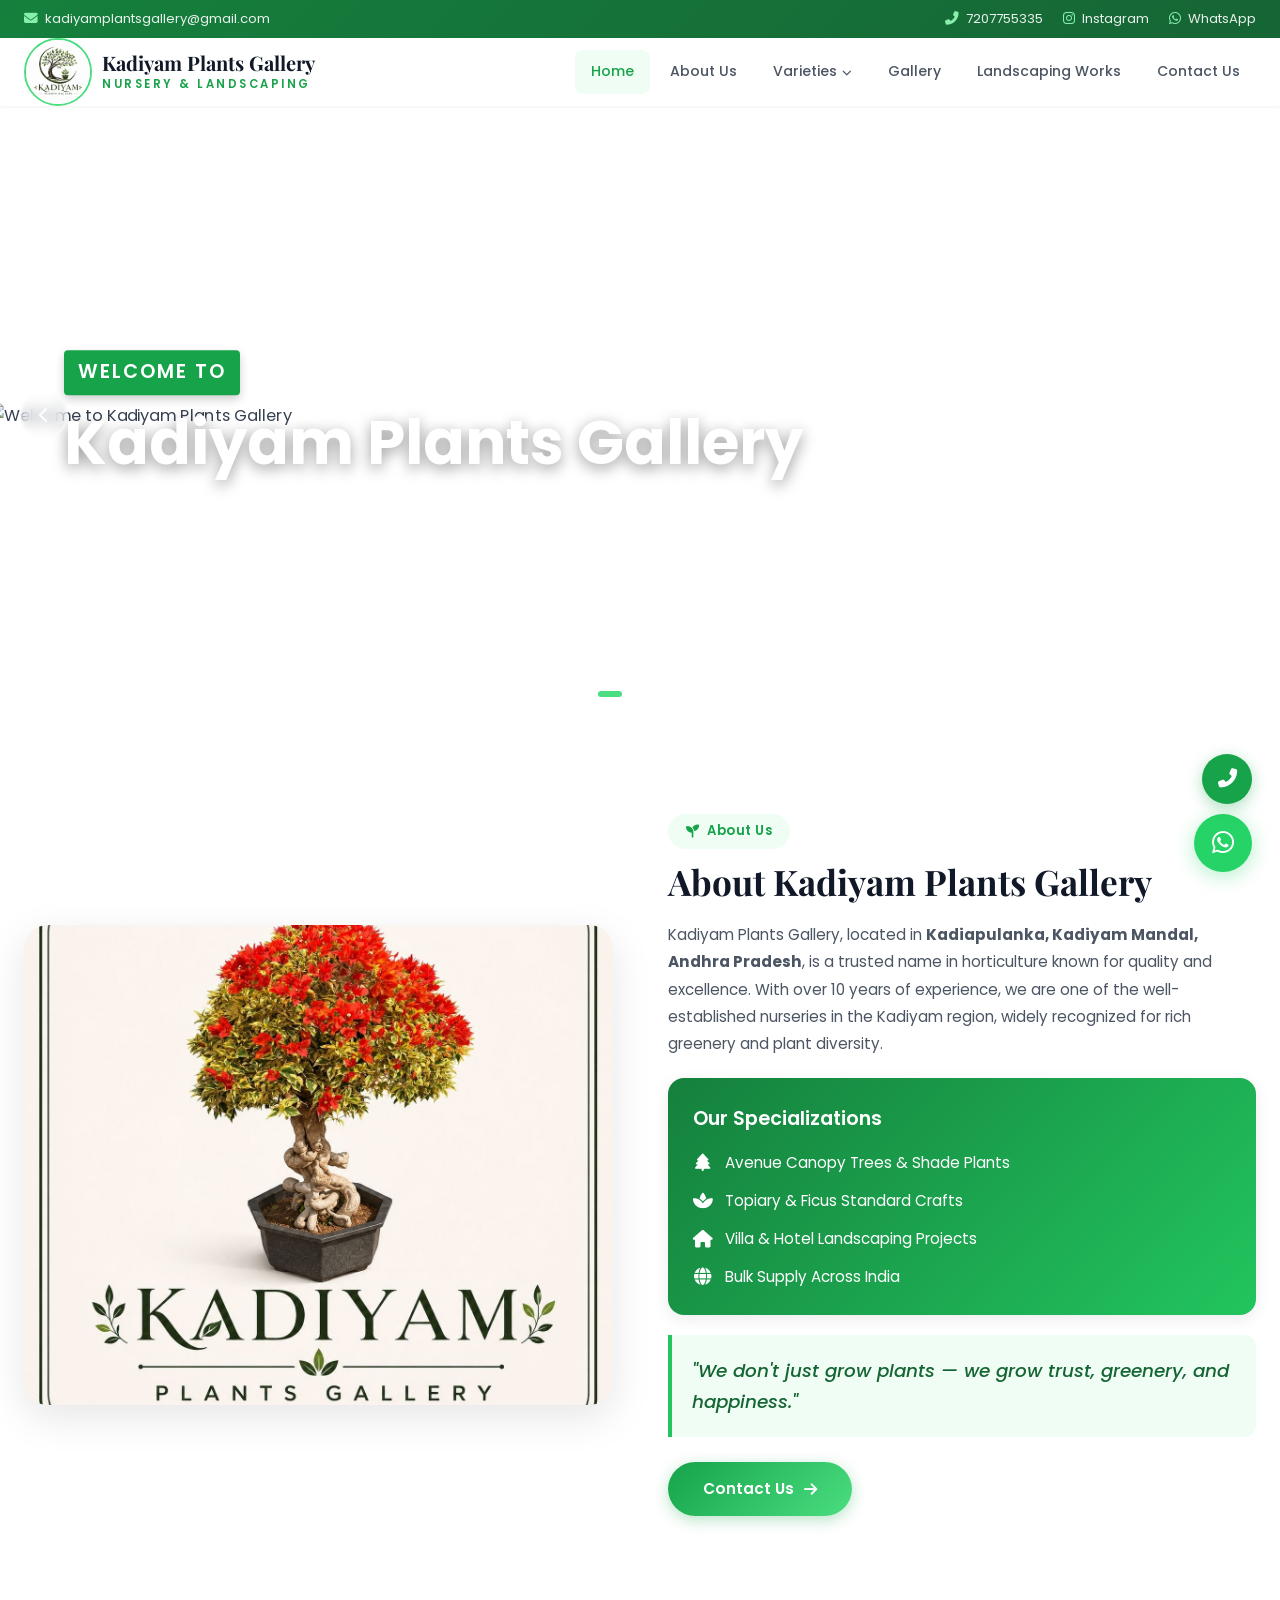
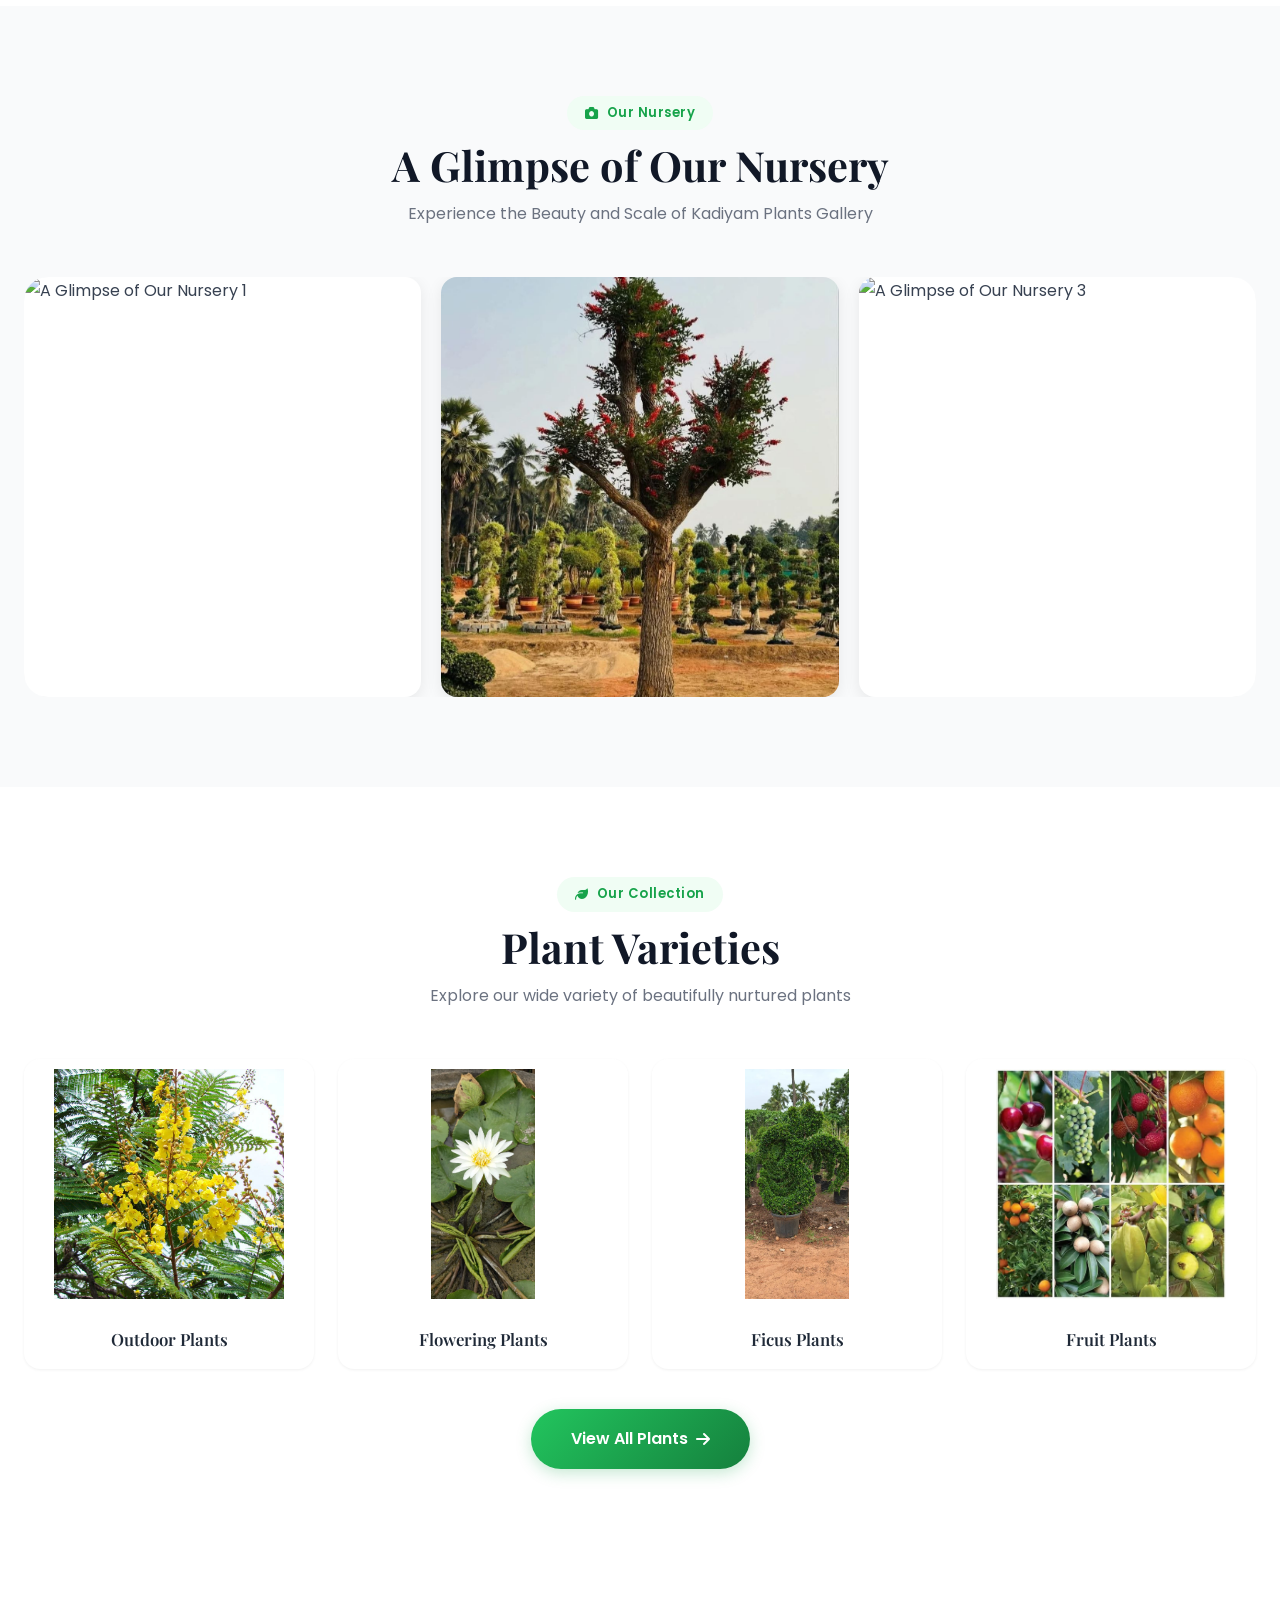
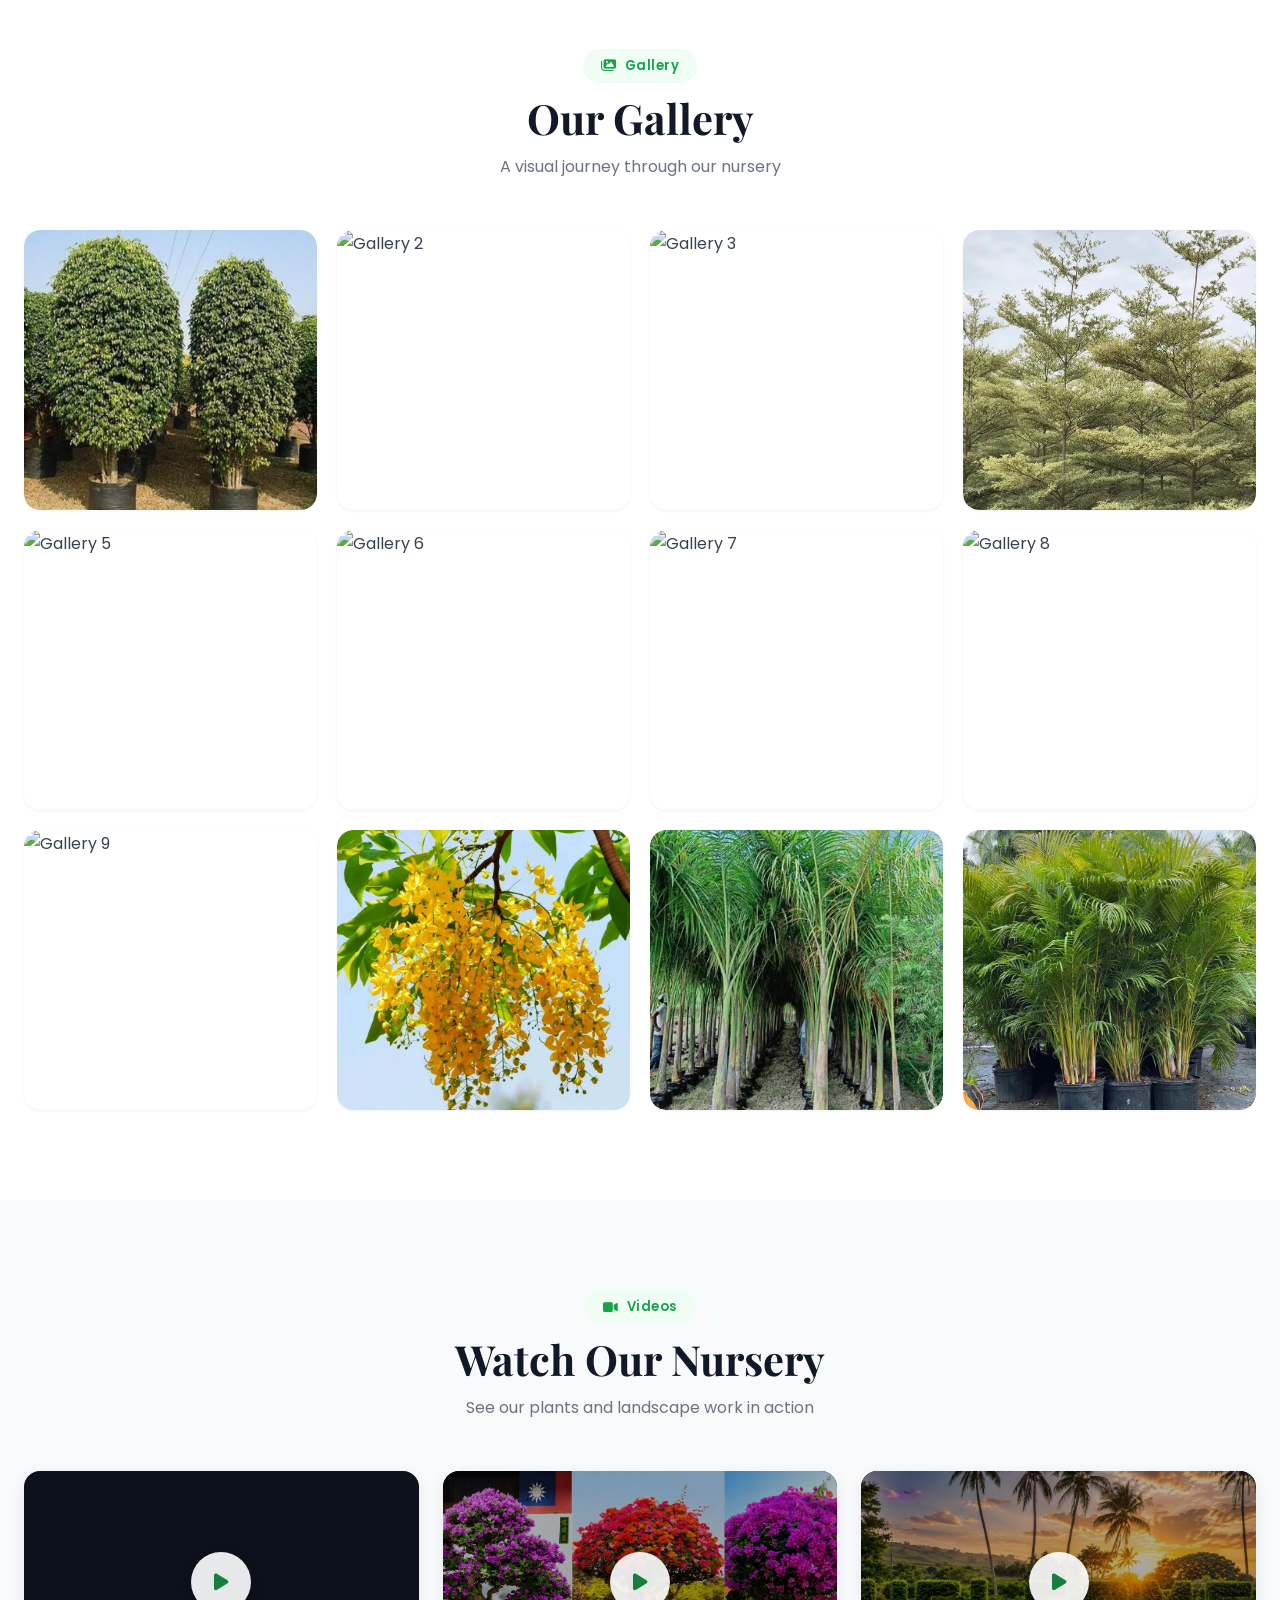
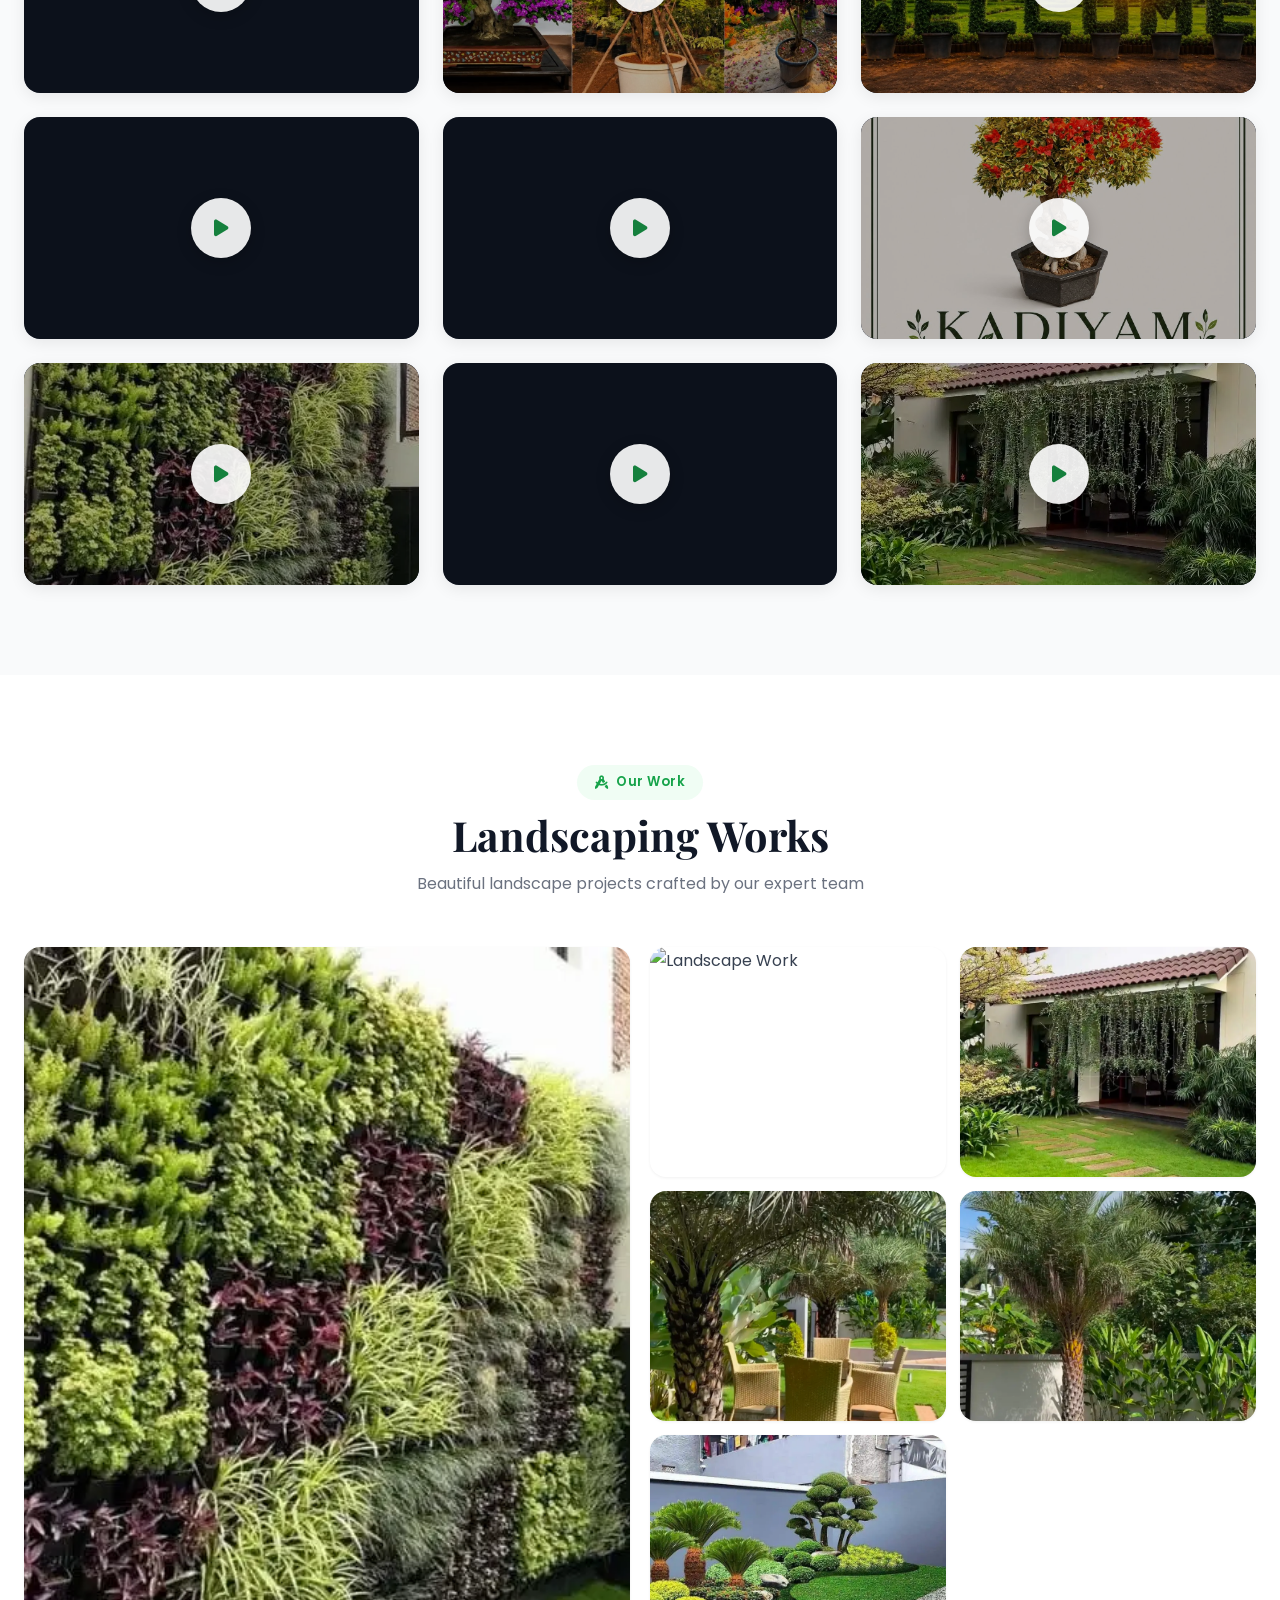
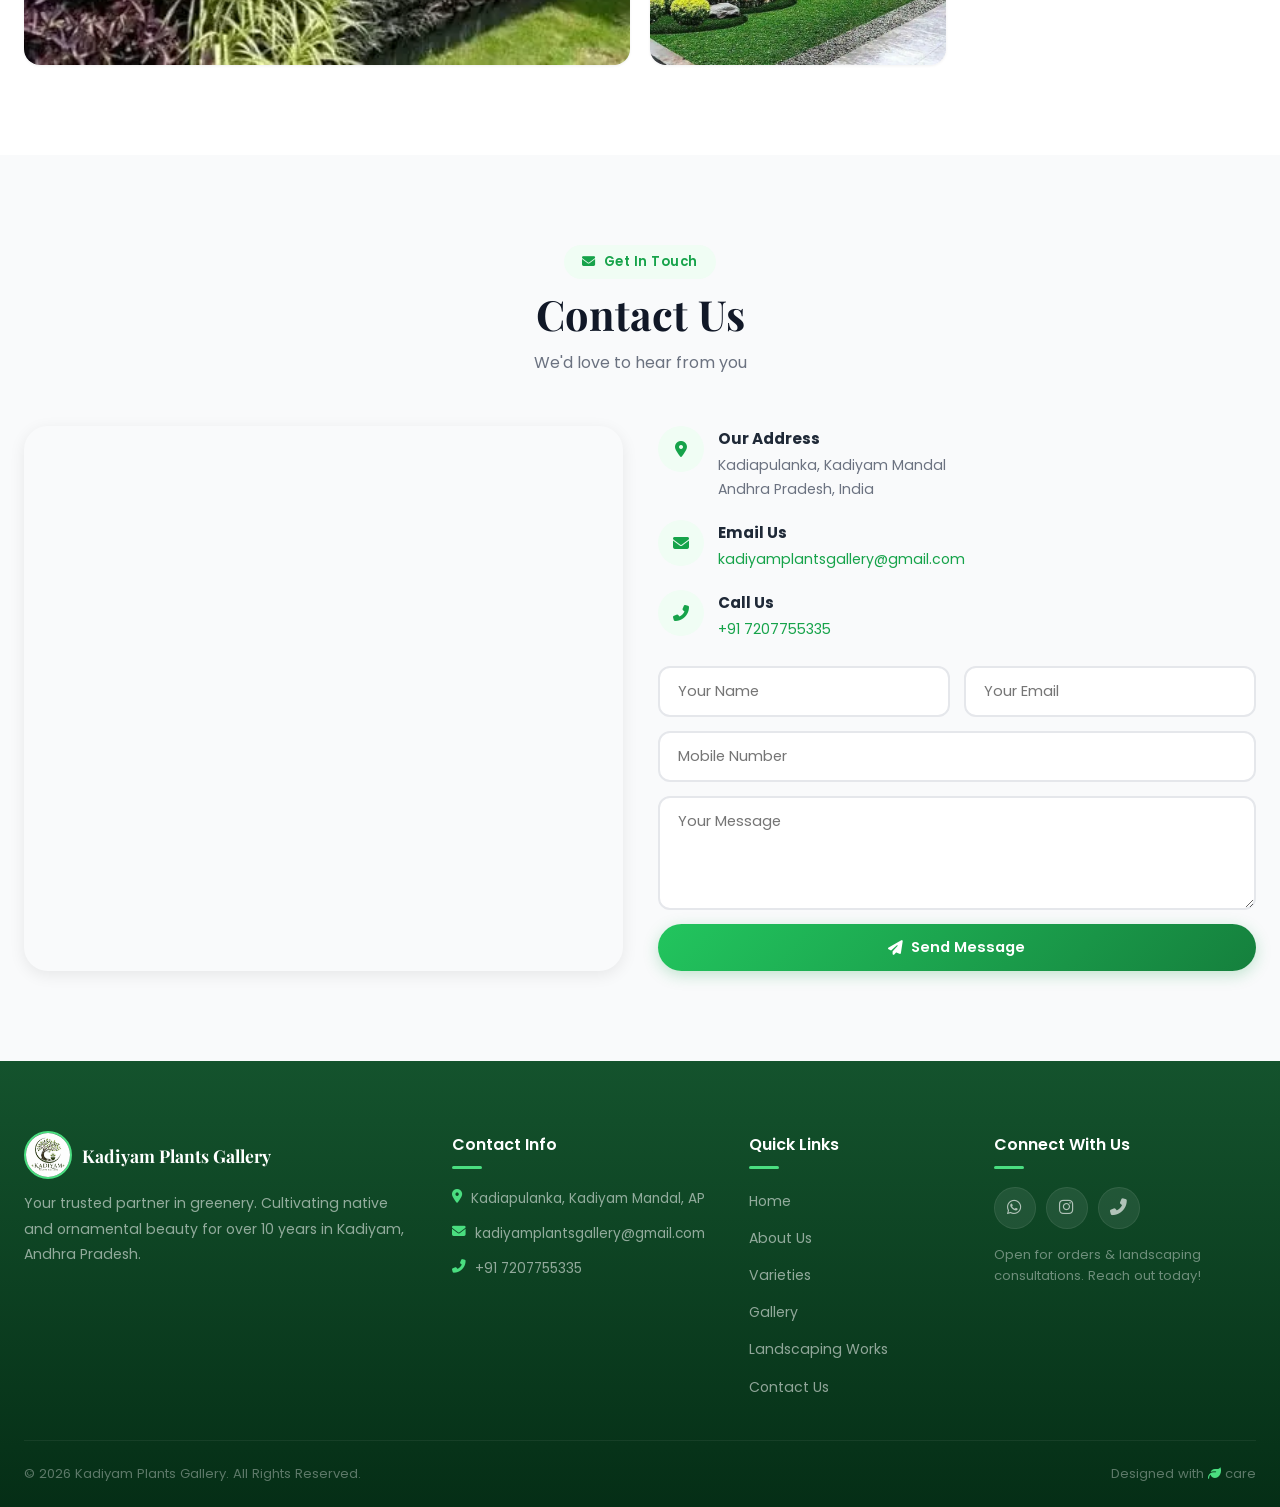
==== commit 3fedcd9f: "Remove hero buttons, keep only WELCOME TO & KADIYAM PLANTS GALLERY text, ensure Top Contact Bar cont" ====
--- a/index.html
+++ b/index.html
@@ -13,7 +13,7 @@
 </head>
 <body>
 
-<!-- ===== TOP BAR ===== -->
+<!-- ===== TOP CONTACT BAR ===== -->
 <div class="top-bar">
     <div class="container top-bar-inner">
         <div class="top-bar-left">
@@ -71,14 +71,6 @@
                 <div class="hero-text-anim">
                     <span class="hero-strip">Welcome To</span>
                     <h1 class="hero-title-new">Kadiyam Plants Gallery</h1>
-                    <div class="hero-btn-group">
-                        <a href="varieties.html" class="btn-hero btn-hero-primary">Explore Plants <i class="fas fa-arrow-right"></i></a>
-                        <a href="contact.html" class="btn-hero btn-hero-outline">Enquire Now <i class="fas fa-paper-plane"></i></a>
-                        <a href="https://www.instagram.com/kadiyam_plants_gallery?igsh=MWoxNXk2am1xbWY4YQ==" target="_blank" class="btn-hero btn-hero-instagram"><i class="fab fa-instagram"></i> Follow on Instagram</a>
-                    </div>
-                    <div class="hero-insta-note">
-                        <span class="insta-pulse-text">Follow us for Daily Plant Updates 🌿</span>
-                    </div>
                 </div>
             </div>
         </div>
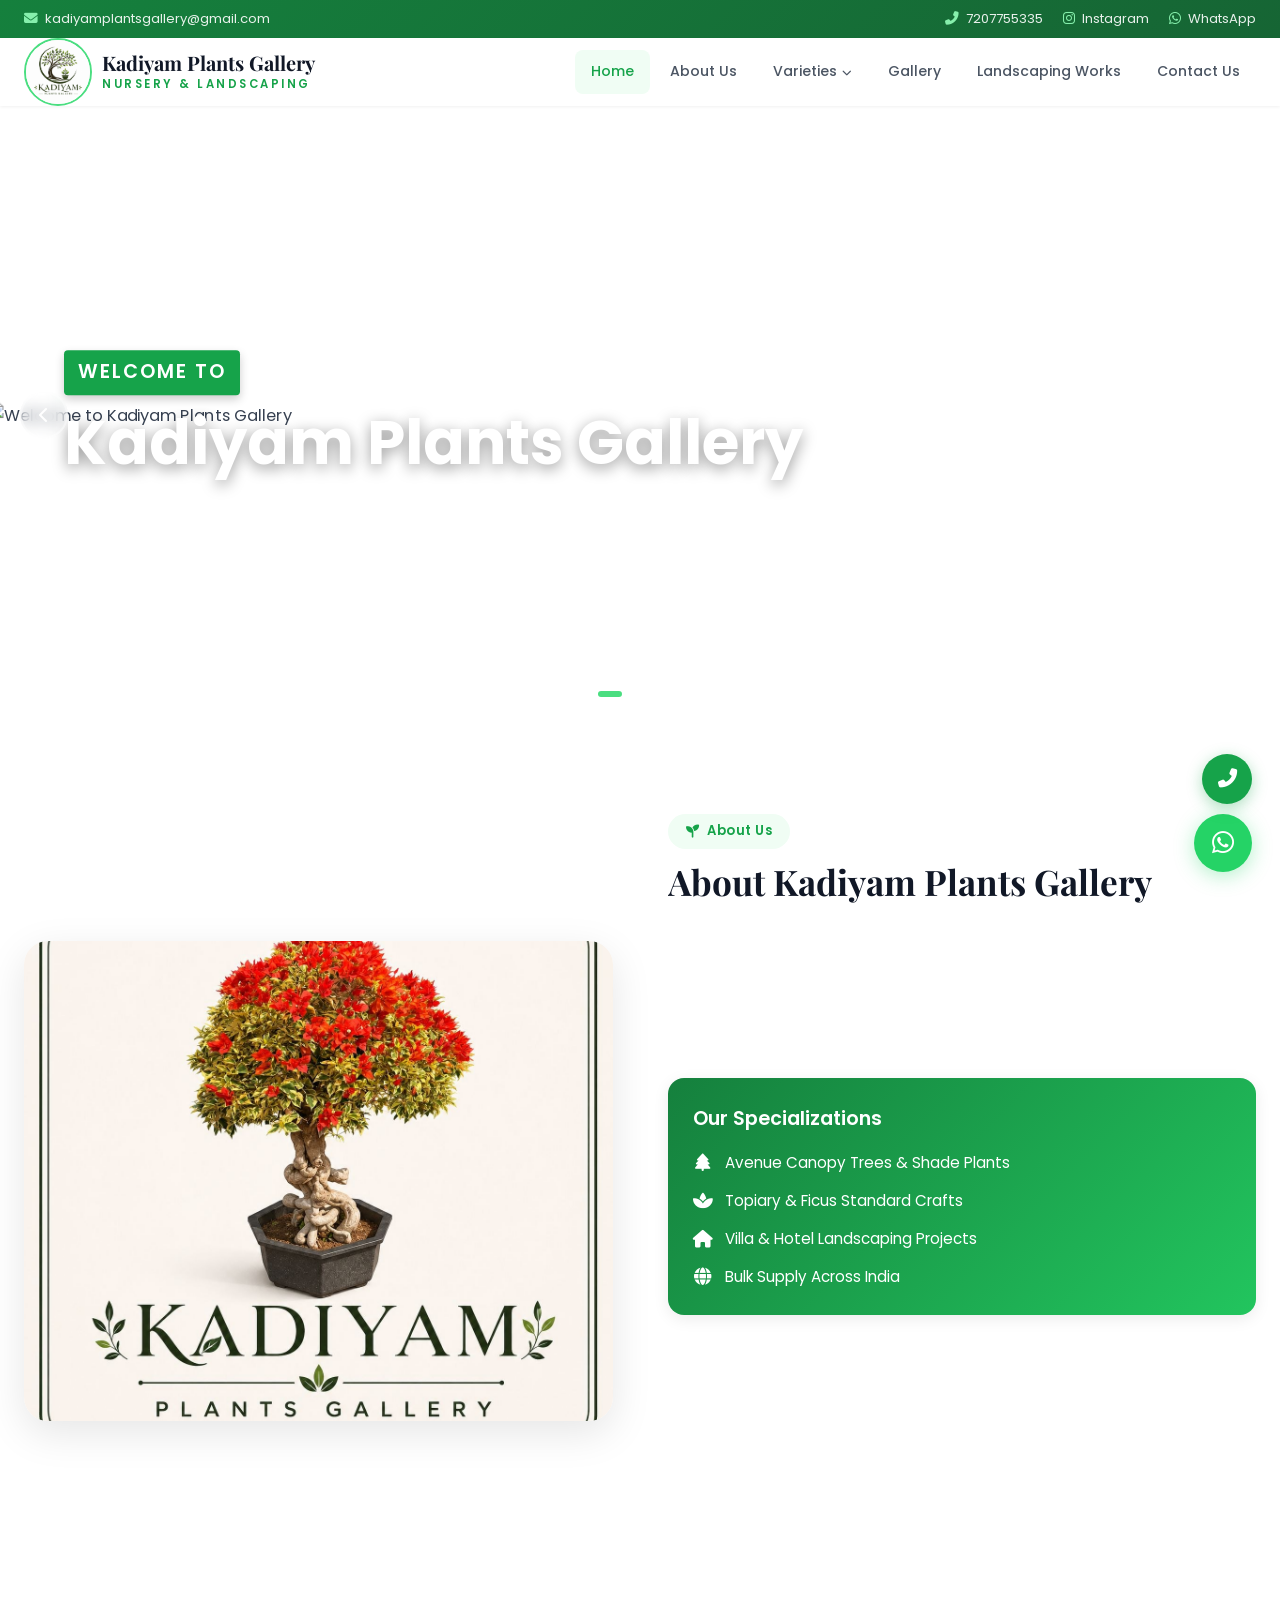
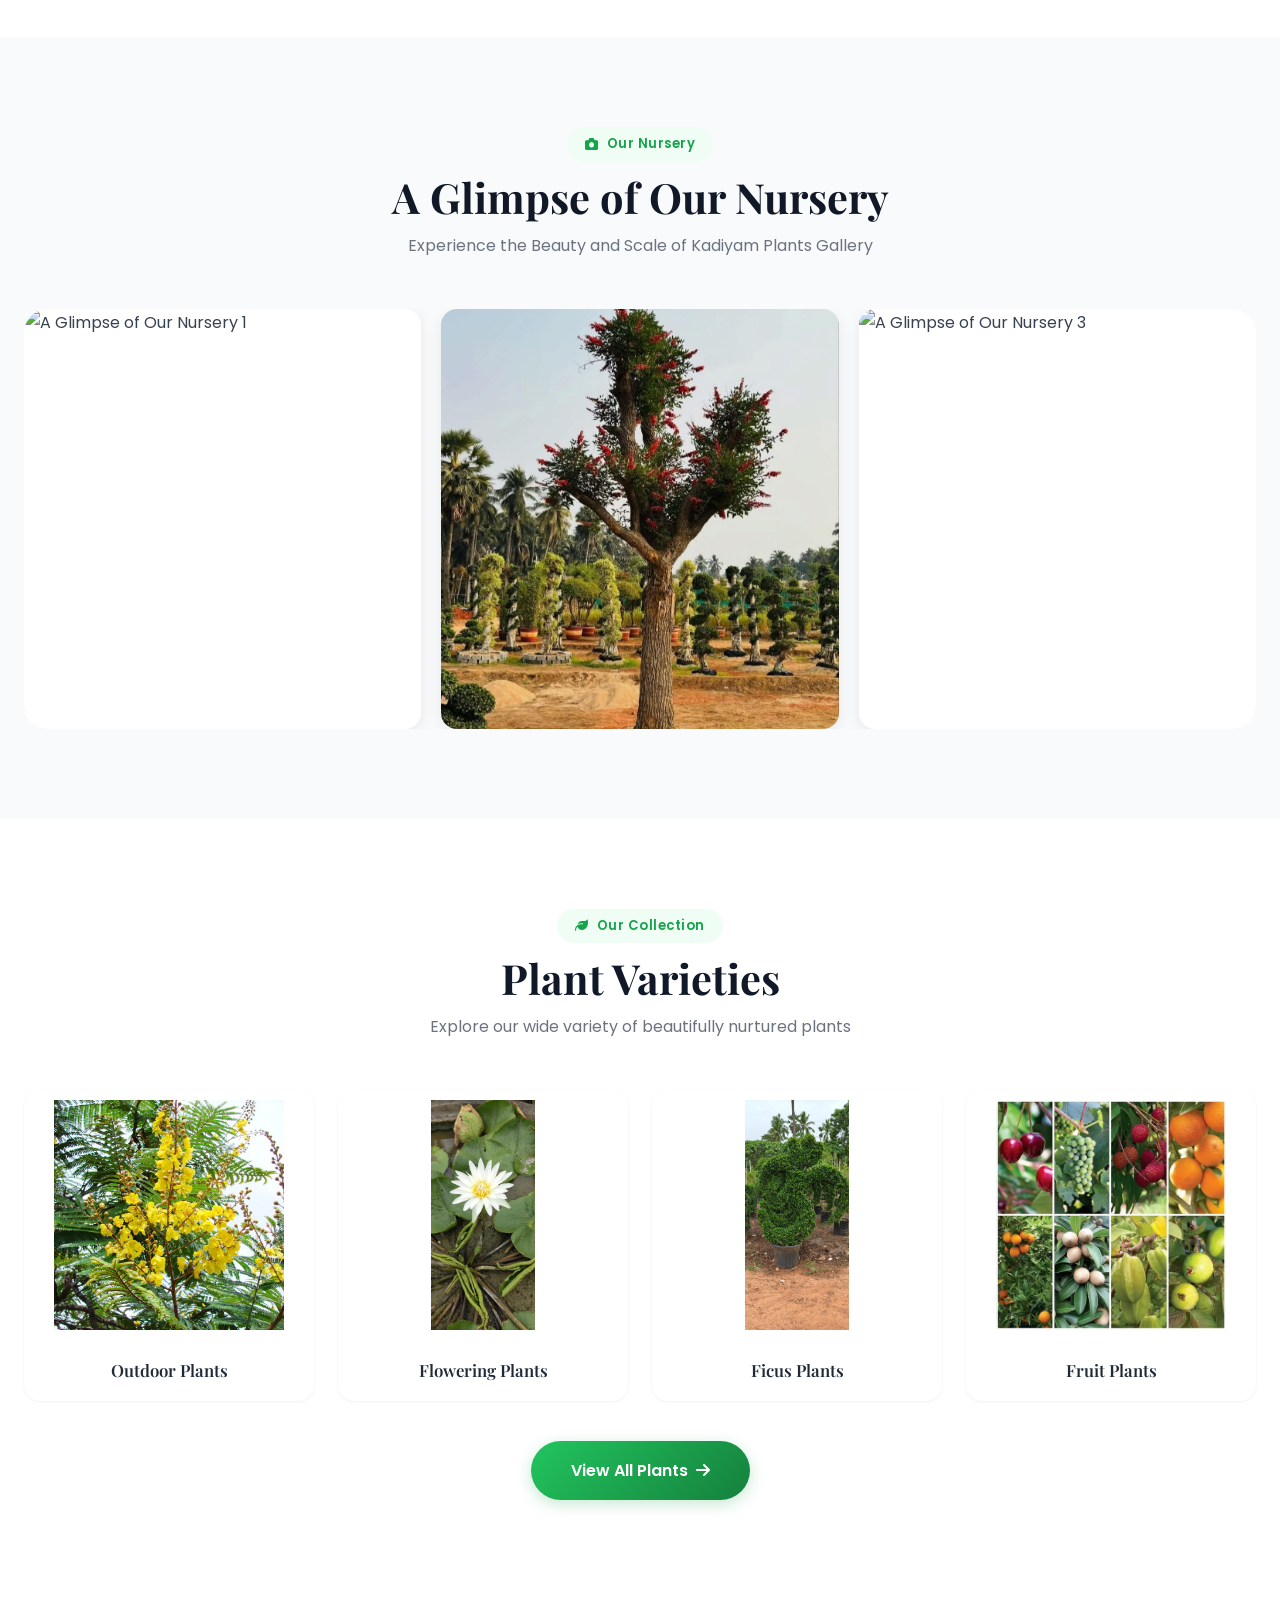
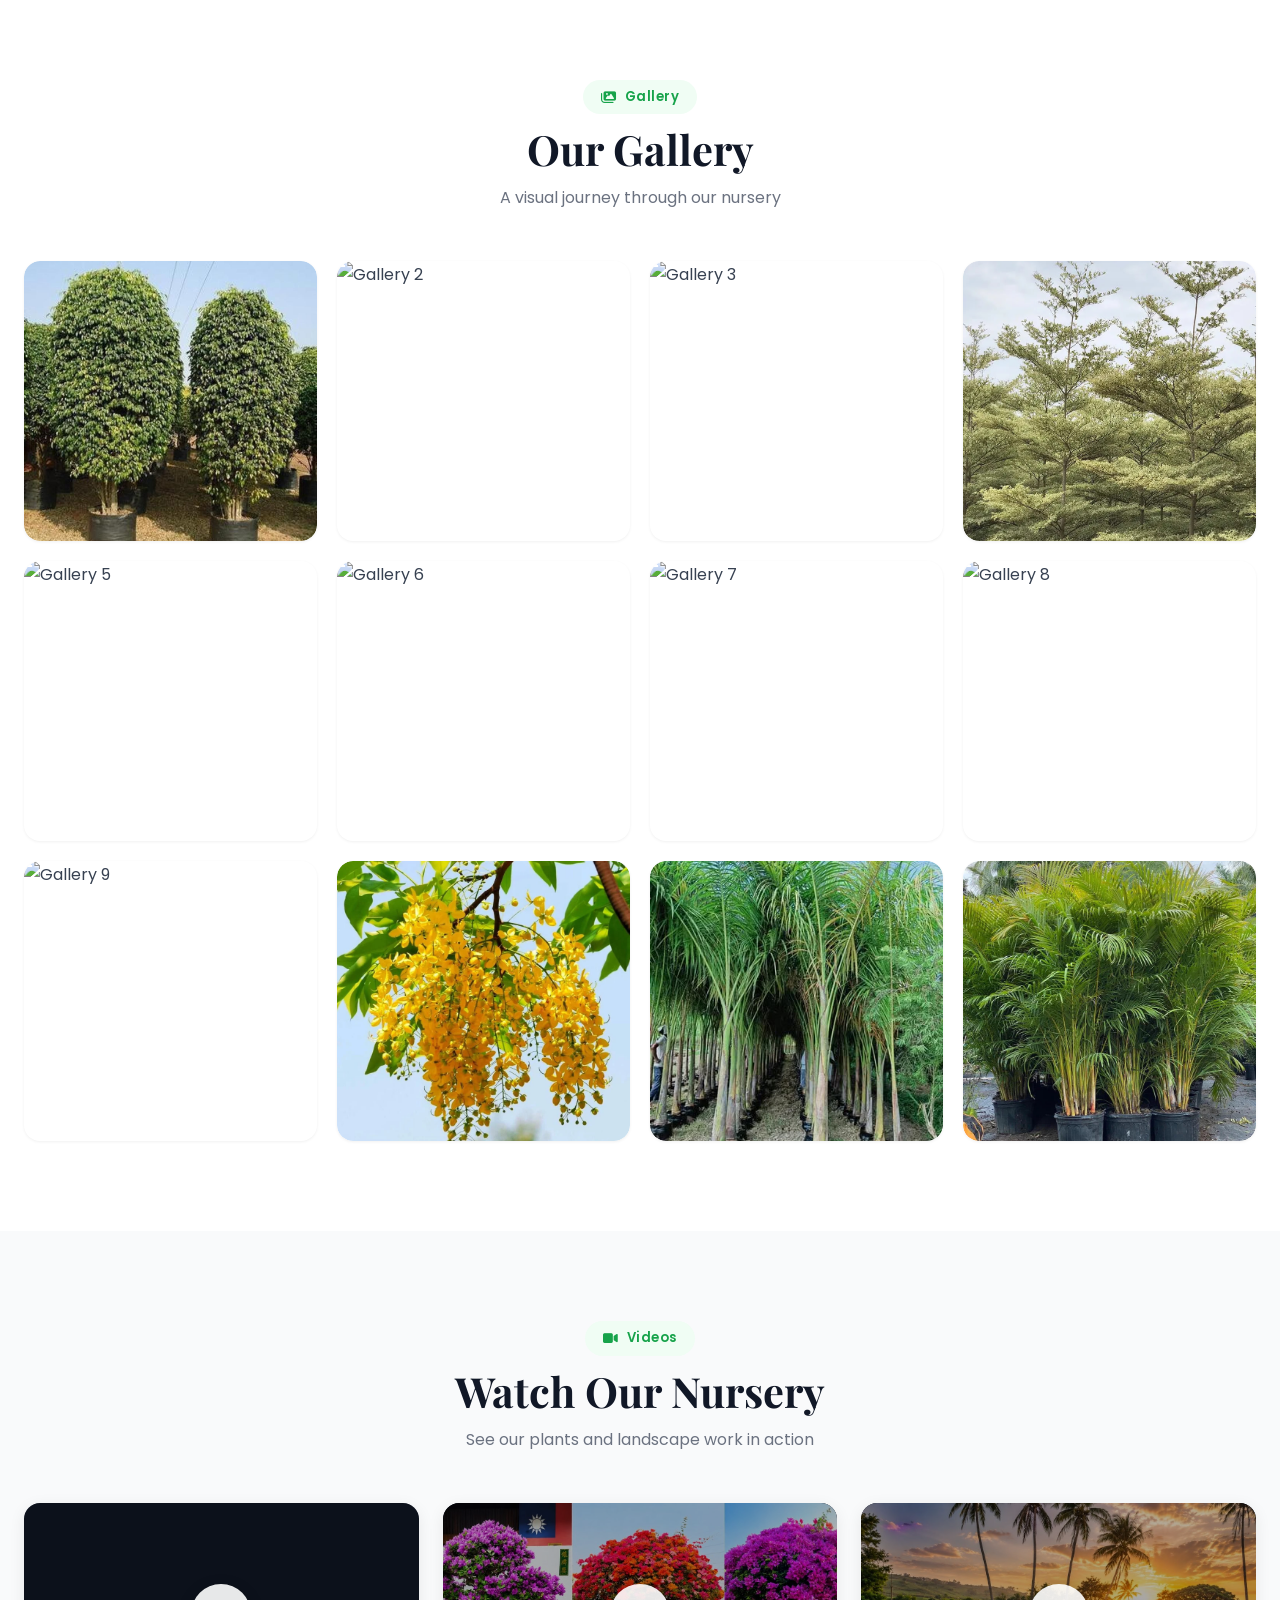
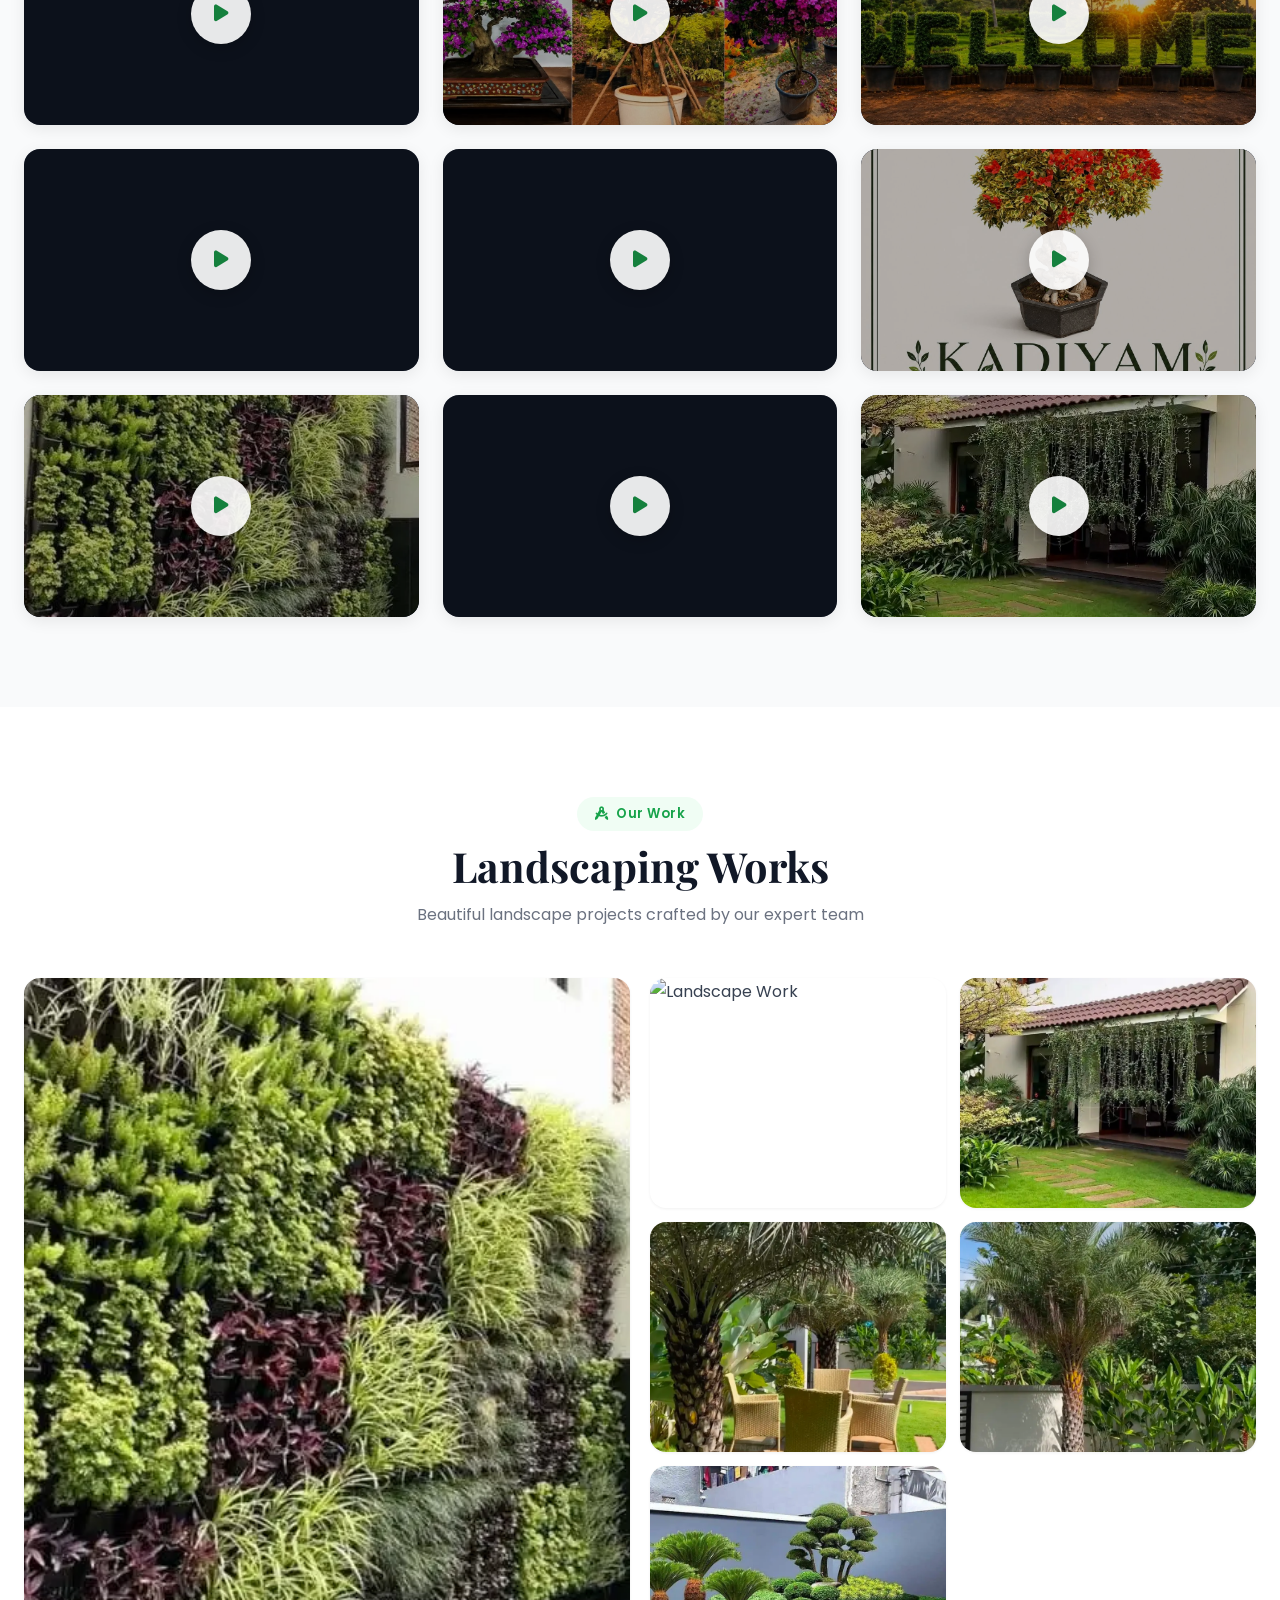
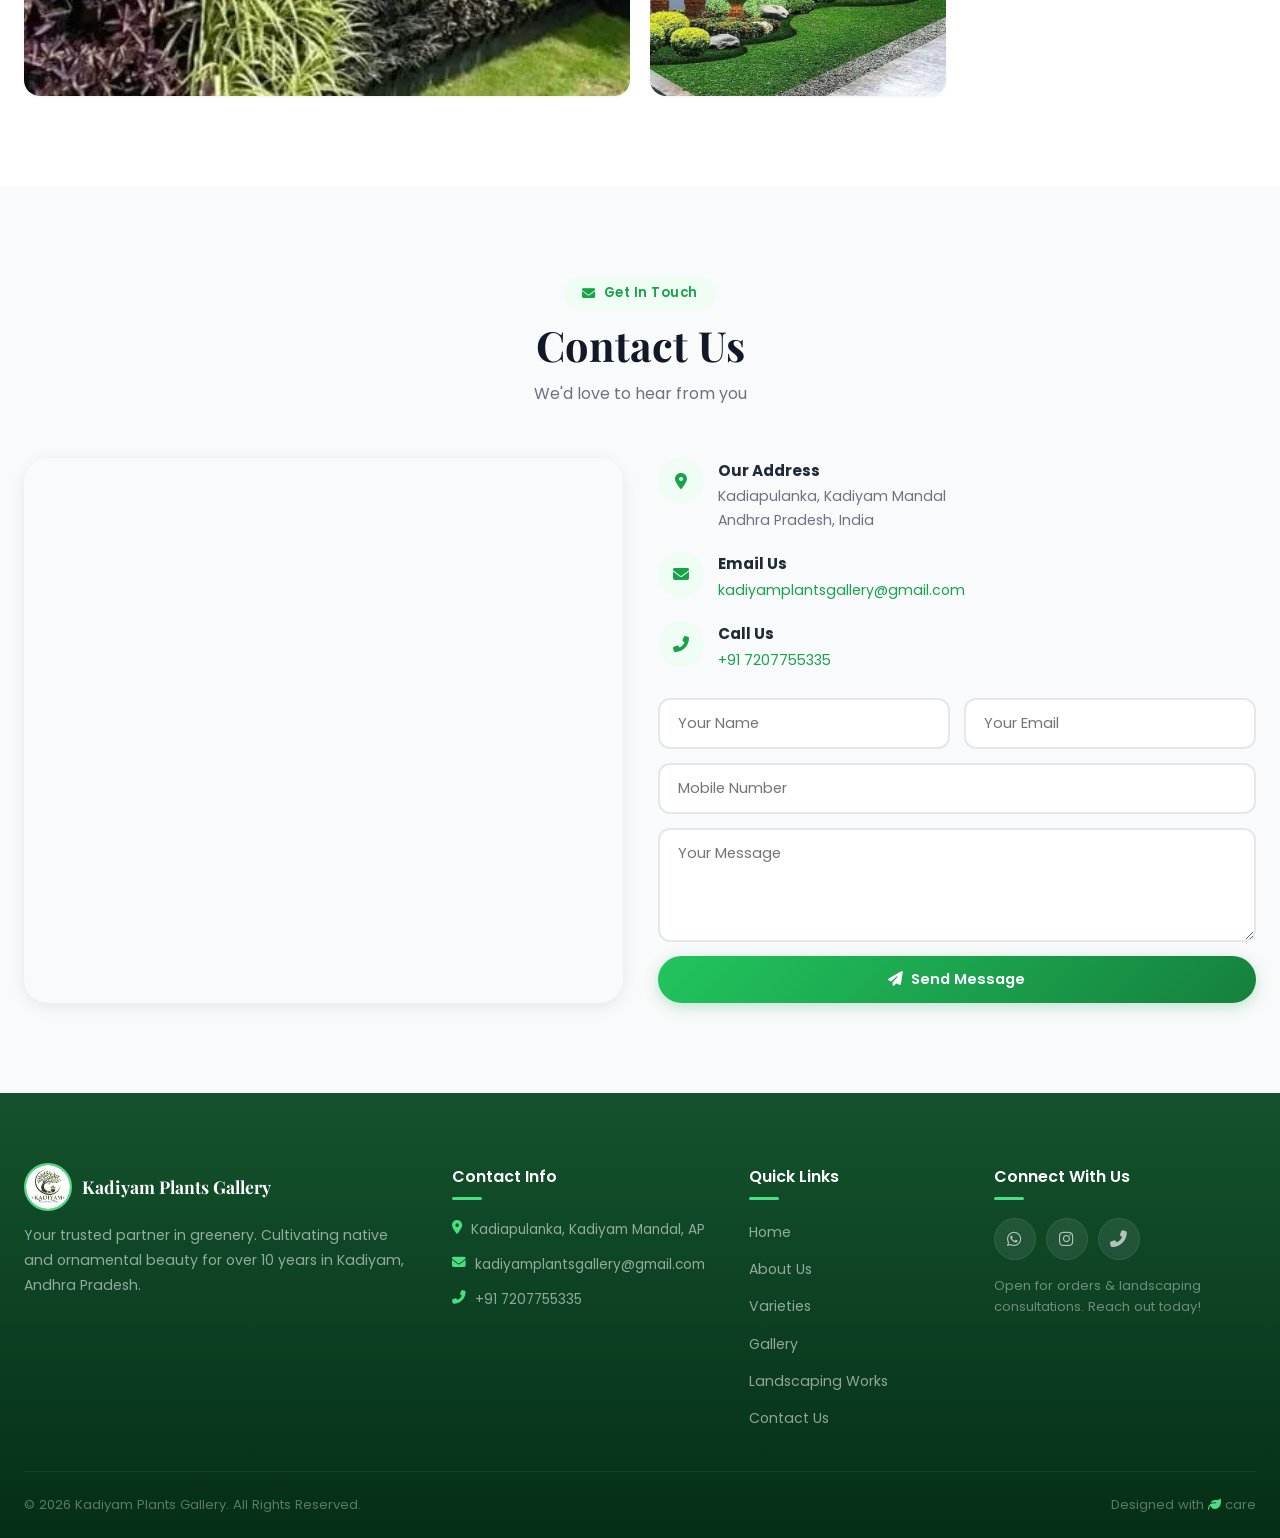
==== commit 14d4587e: "Add premium About section animations: letter-reveal heading, content fade-in, new brand quote, resto" ====
--- a/index.html
+++ b/index.html
@@ -101,16 +101,16 @@
 <section class="about section" id="about">
     <div class="container">
         <div class="about-grid">
-            <div class="about-image anim-left">
+            <div class="about-image about-image-premium anim-left">
                 <img src="images/127.png" alt="About Kadiyam Plants Gallery">
             </div>
             <div class="about-text anim-right">
                 <span class="section-label"><i class="fas fa-seedling"></i> About Us</span>
-                <h2 class="section-title">About Kadiyam Plants Gallery</h2>
-                <p class="about-desc">
+                <h2 class="section-title about-heading-reveal" id="aboutHeading">About Kadiyam Plants Gallery</h2>
+                <p class="about-desc about-content-reveal">
                     Kadiyam Plants Gallery, located in <strong>Kadiapulanka, Kadiyam Mandal, Andhra Pradesh</strong>, is a trusted name in horticulture known for quality and excellence. With over 10 years of experience, we are one of the well-established nurseries in the Kadiyam region, widely recognized for rich greenery and plant diversity.
                 </p>
-                <div class="expertise-card anim-up">
+                <div class="expertise-card about-content-reveal anim-up">
                     <h3>Our Specializations</h3>
                     <ul class="expertise-list">
                         <li><i class="fas fa-tree"></i> Avenue Canopy Trees & Shade Plants</li>
@@ -119,8 +119,8 @@
                         <li><i class="fas fa-globe"></i> Bulk Supply Across India</li>
                     </ul>
                 </div>
-                <p class="about-quote">"We don't just grow plants — we grow trust, greenery, and happiness."</p>
-                <a href="contact.html" class="btn-about">Contact Us <i class="fas fa-arrow-right"></i></a>
+                <p class="about-quote about-content-reveal">"Where every plant begins a story of growth, every garden becomes a masterpiece, and every customer becomes a part of the Kadiyam Plants Gallery family."</p>
+                <a href="contact.html" class="btn-about about-content-reveal">Contact Us <i class="fas fa-arrow-right"></i></a>
             </div>
         </div>
     </div>
--- a/style.css
+++ b/style.css
@@ -961,6 +961,69 @@
     display: none; text-align: center; padding: 30px;
 }
 .form-feedback.show { display: block; }
+
+/* ===== CORE SCROLL ENTRANCE ANIMATIONS ===== */
+.anim-up { opacity: 0; transform: translateY(35px); transition: all 0.65s ease; }
+.anim-left { opacity: 0; transform: translateX(-35px); transition: all 0.65s ease; }
+.anim-right { opacity: 0; transform: translateX(35px); transition: all 0.65s ease; }
+.anim-split {
+    opacity: 0; transform: translateY(30px) scale(0.95);
+    transition: all 0.7s cubic-bezier(0.4,0,0.2,1);
+    transition-delay: var(--split-delay, 0s);
+}
+.anim-up.visible, .anim-left.visible, .anim-right.visible, .anim-split.visible {
+    opacity: 1; transform: translate(0) scale(1);
+}
+
+/* ===== LETTER REVEAL ANIMATION (Varieties page heading) ===== */
+.letter-reveal span {
+    display: inline-block; opacity: 0; transform: translateY(12px);
+    transition: opacity 1.8s cubic-bezier(0.16, 1, 0.3, 1), transform 1.8s cubic-bezier(0.16, 1, 0.3, 1);
+    will-change: transform, opacity;
+}
+.letter-reveal.animated span {
+    opacity: 1; transform: translateY(0);
+}
+
+/* ===== ABOUT HEADING LETTER REVEAL (Cinematic, Left-to-Right) ===== */
+.about-heading-reveal {
+    overflow: hidden;
+}
+.about-heading-reveal span {
+    display: inline-block;
+    opacity: 0;
+    transform: translateY(14px);
+    transition: opacity 0.6s cubic-bezier(0.16, 1, 0.3, 1),
+                transform 0.6s cubic-bezier(0.16, 1, 0.3, 1);
+    will-change: transform, opacity;
+}
+.about-heading-reveal.animated span {
+    opacity: 1;
+    transform: translateY(0);
+}
+
+/* ===== ABOUT CONTENT FADE-IN (Delayed after heading) ===== */
+.about-content-reveal {
+    opacity: 0;
+    transform: translateY(18px);
+    transition: opacity 0.8s cubic-bezier(0.16, 1, 0.3, 1),
+                transform 0.8s cubic-bezier(0.16, 1, 0.3, 1);
+}
+.about-content-reveal.content-visible {
+    opacity: 1;
+    transform: translateY(0);
+}
+
+/* ===== ABOUT IMAGE PREMIUM (Subtle fade + hover zoom) ===== */
+.about-image-premium {
+    overflow: hidden;
+}
+.about-image-premium img {
+    transition: transform 0.6s cubic-bezier(0.4, 0, 0.2, 1);
+}
+.about-image-premium:hover img {
+    transform: scale(1.02);
+}
 
 /* ===== RESPONSIVE ===== */
 @media (max-width: 1024px) {
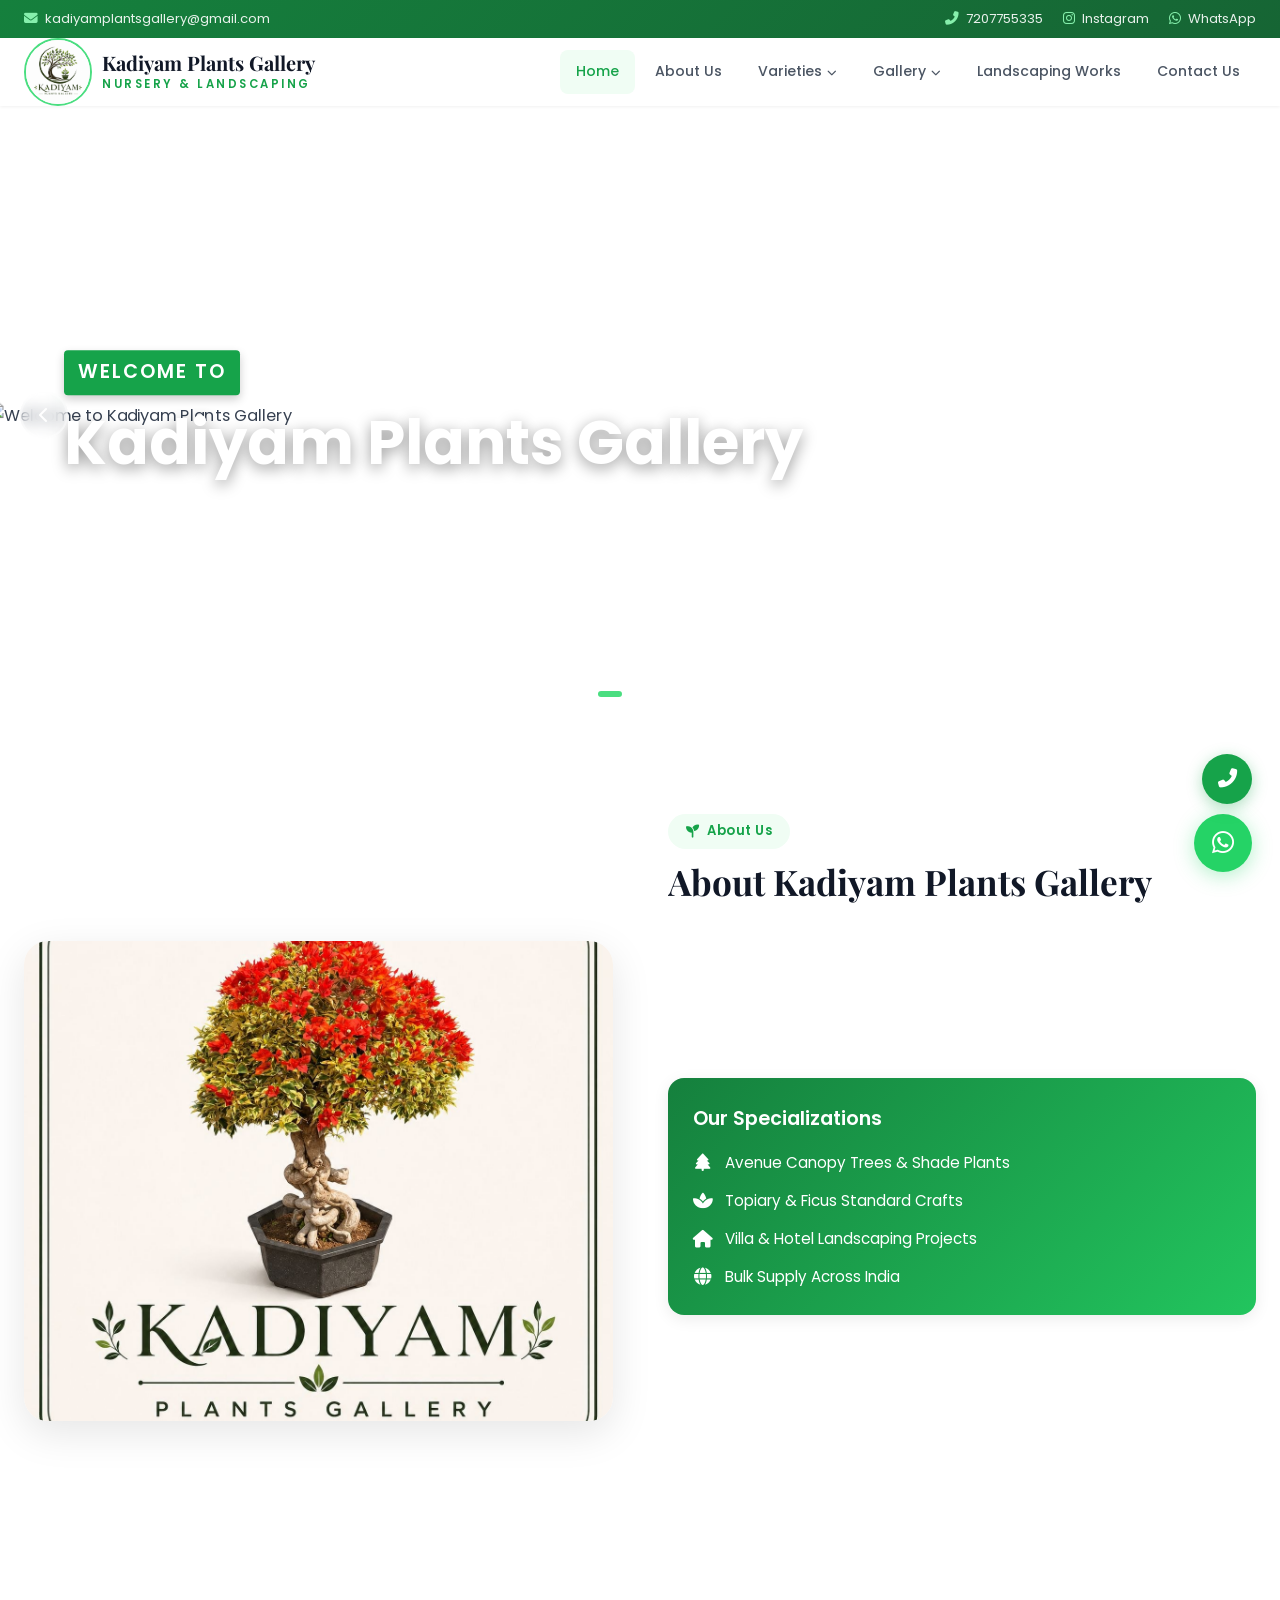
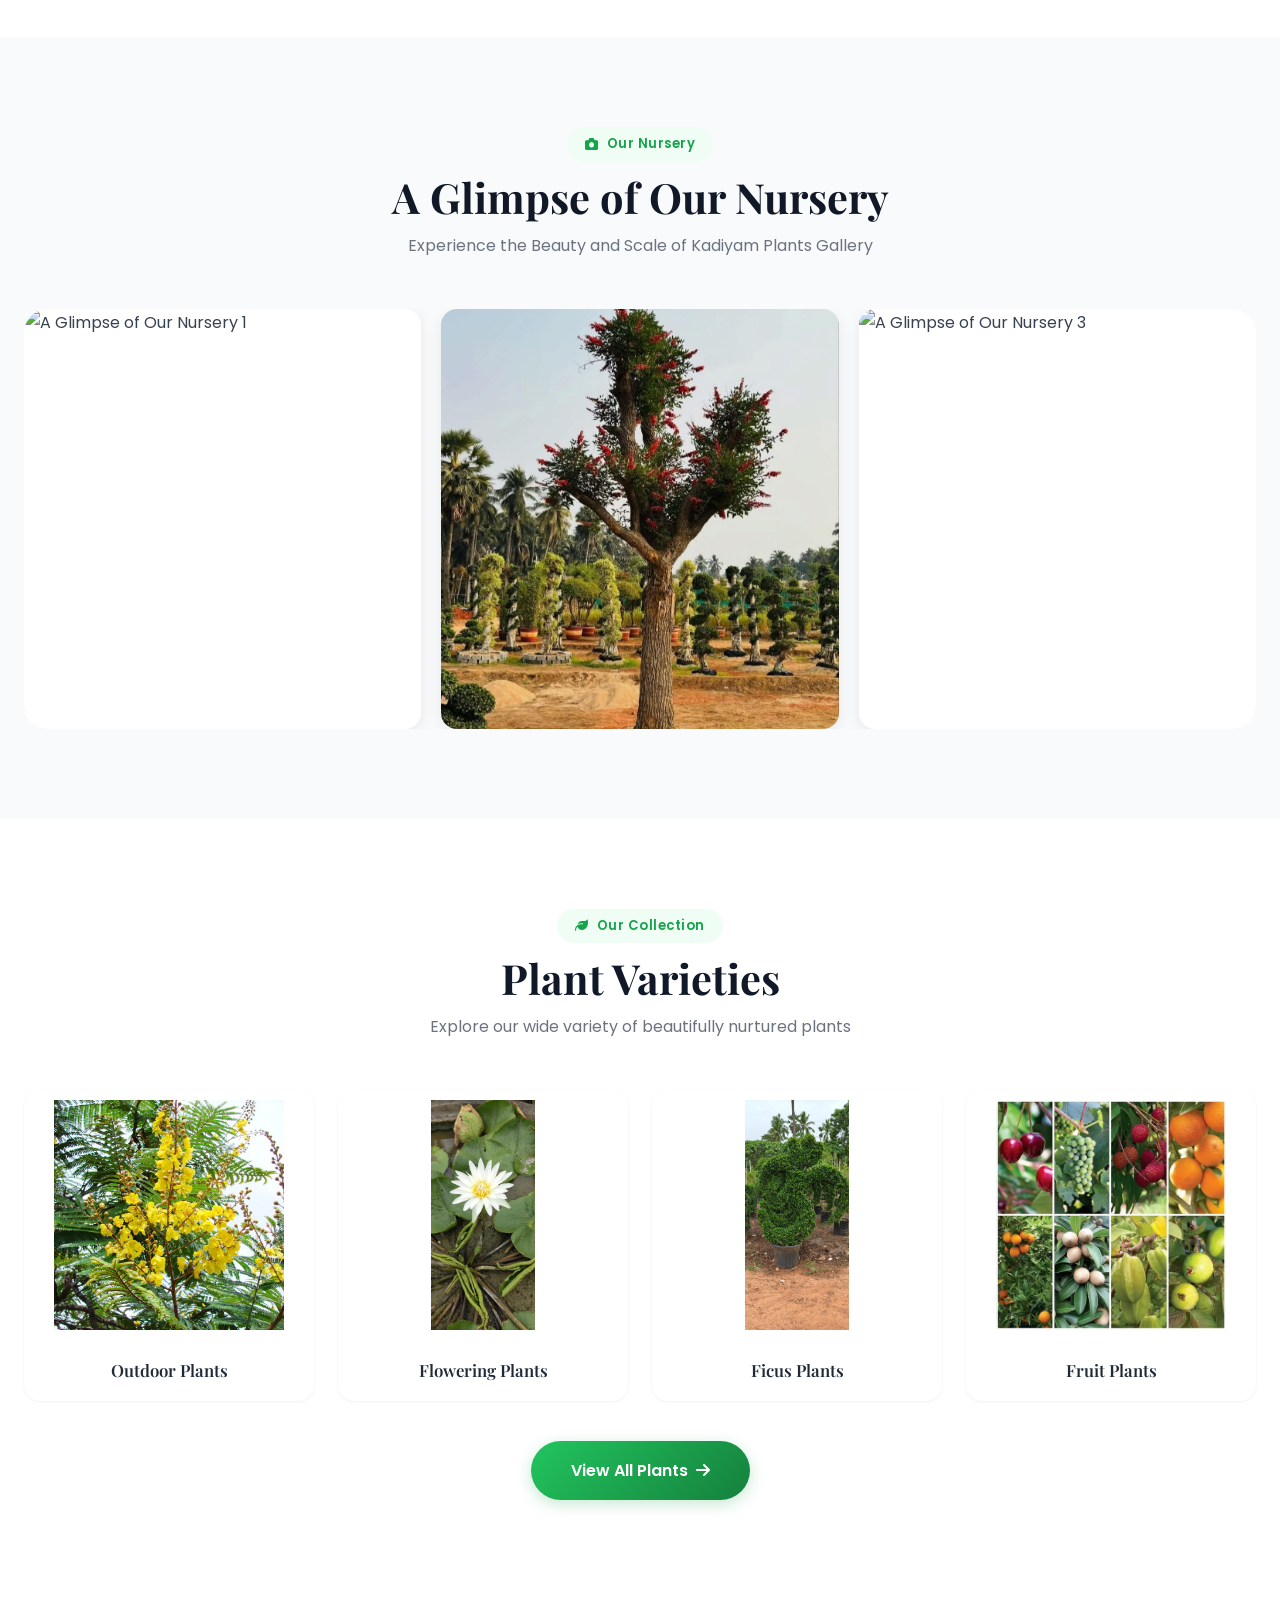
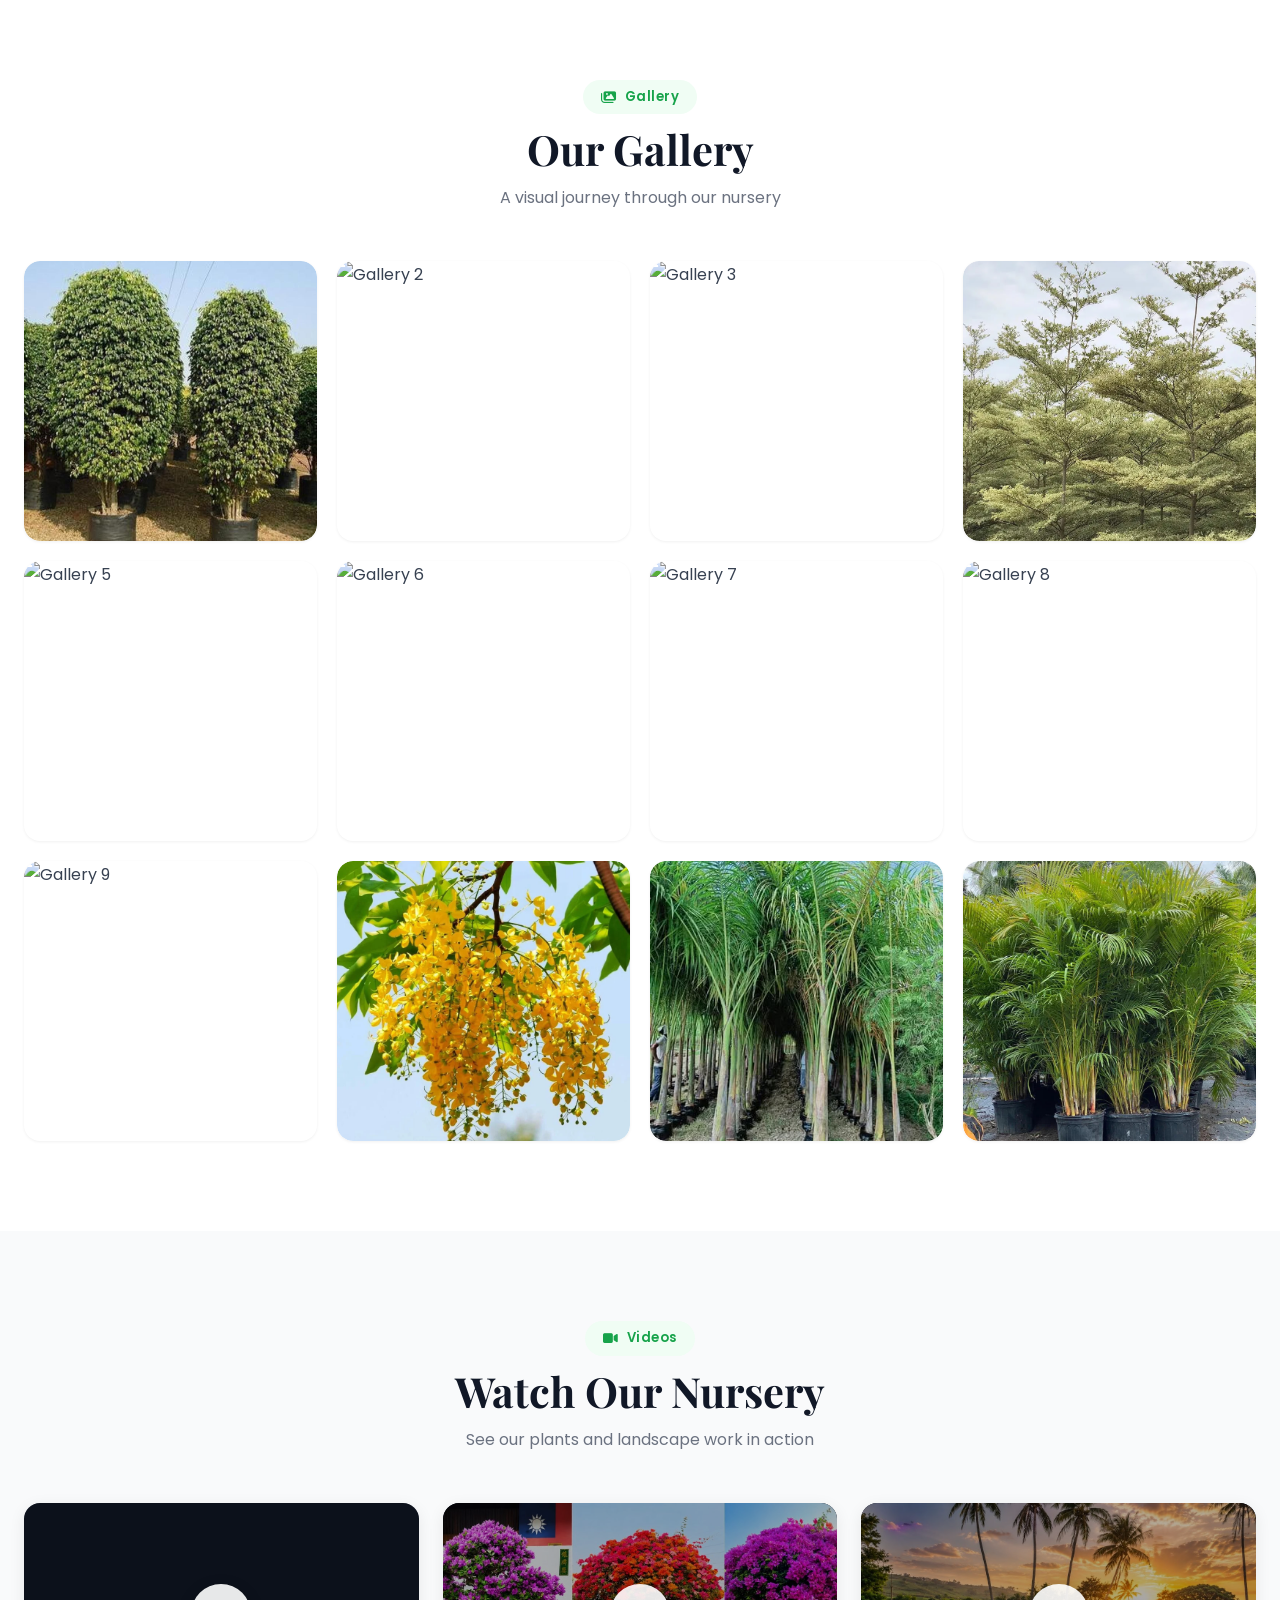
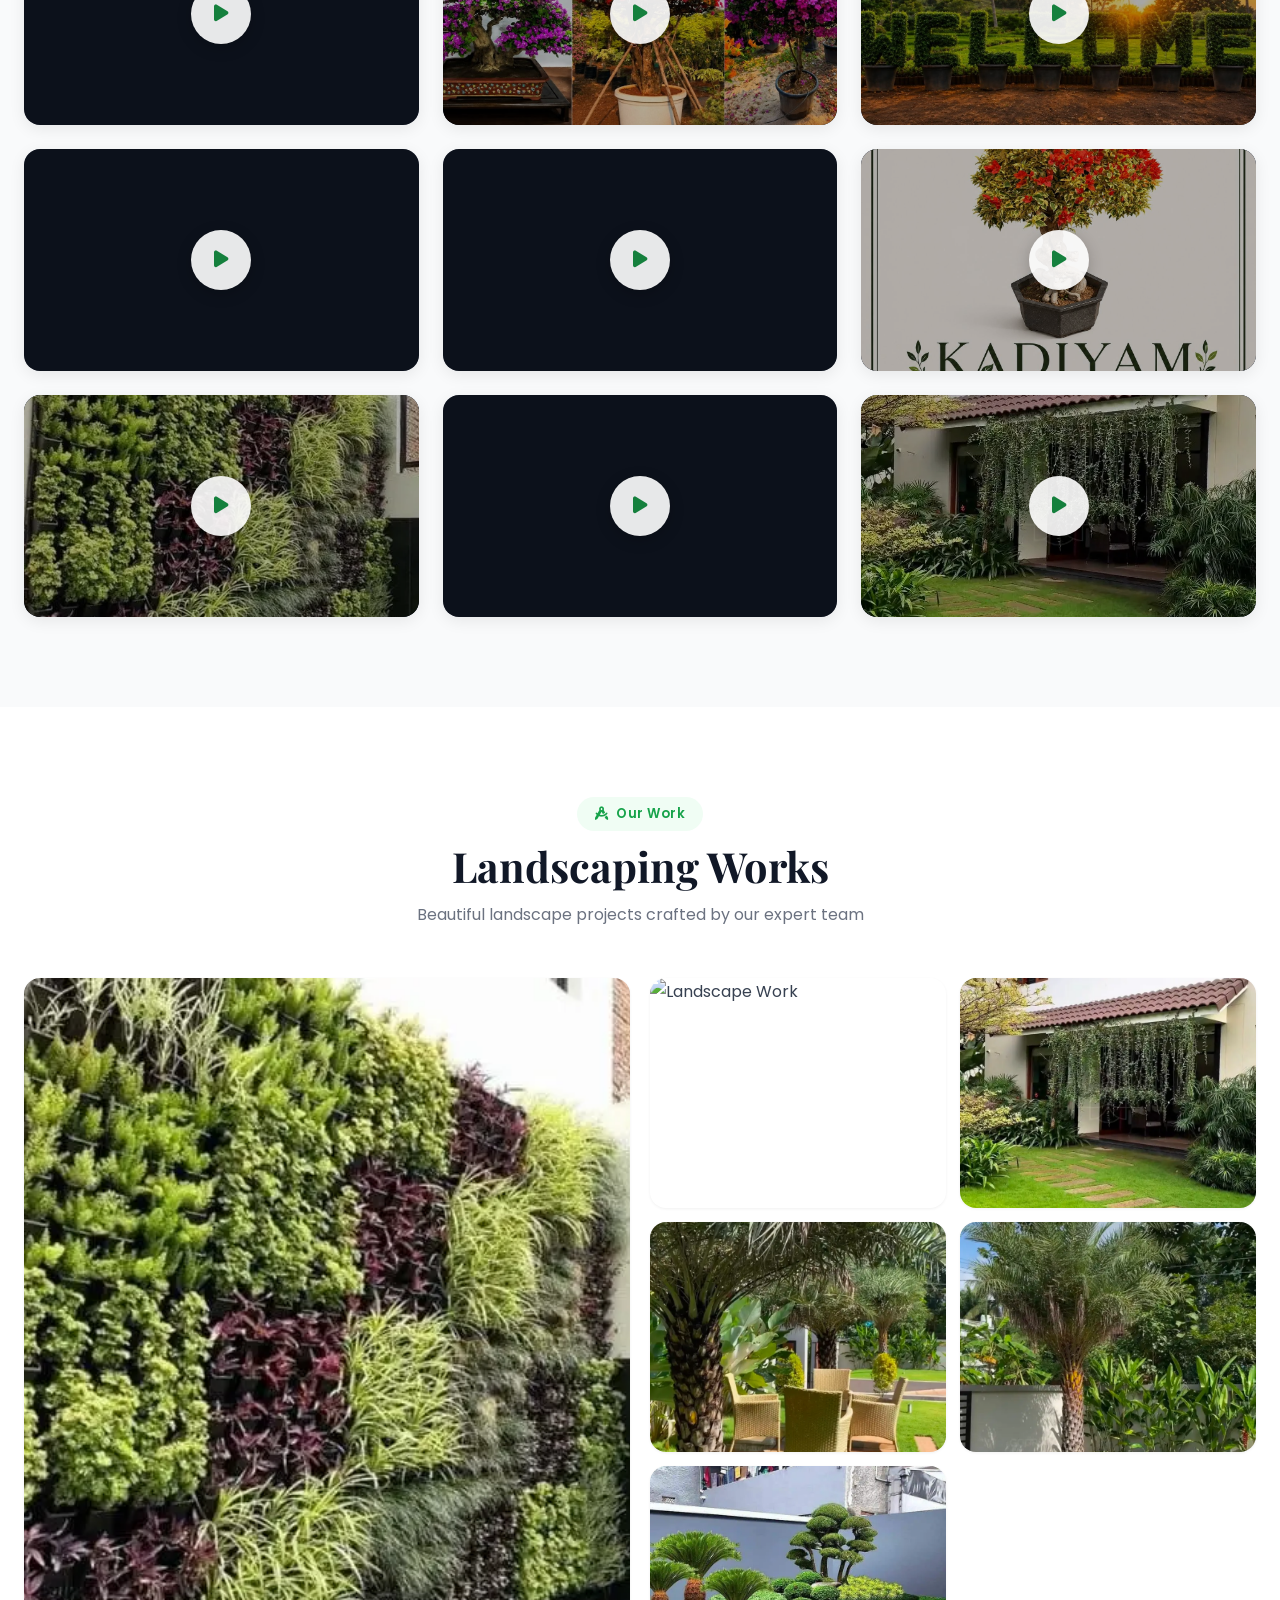
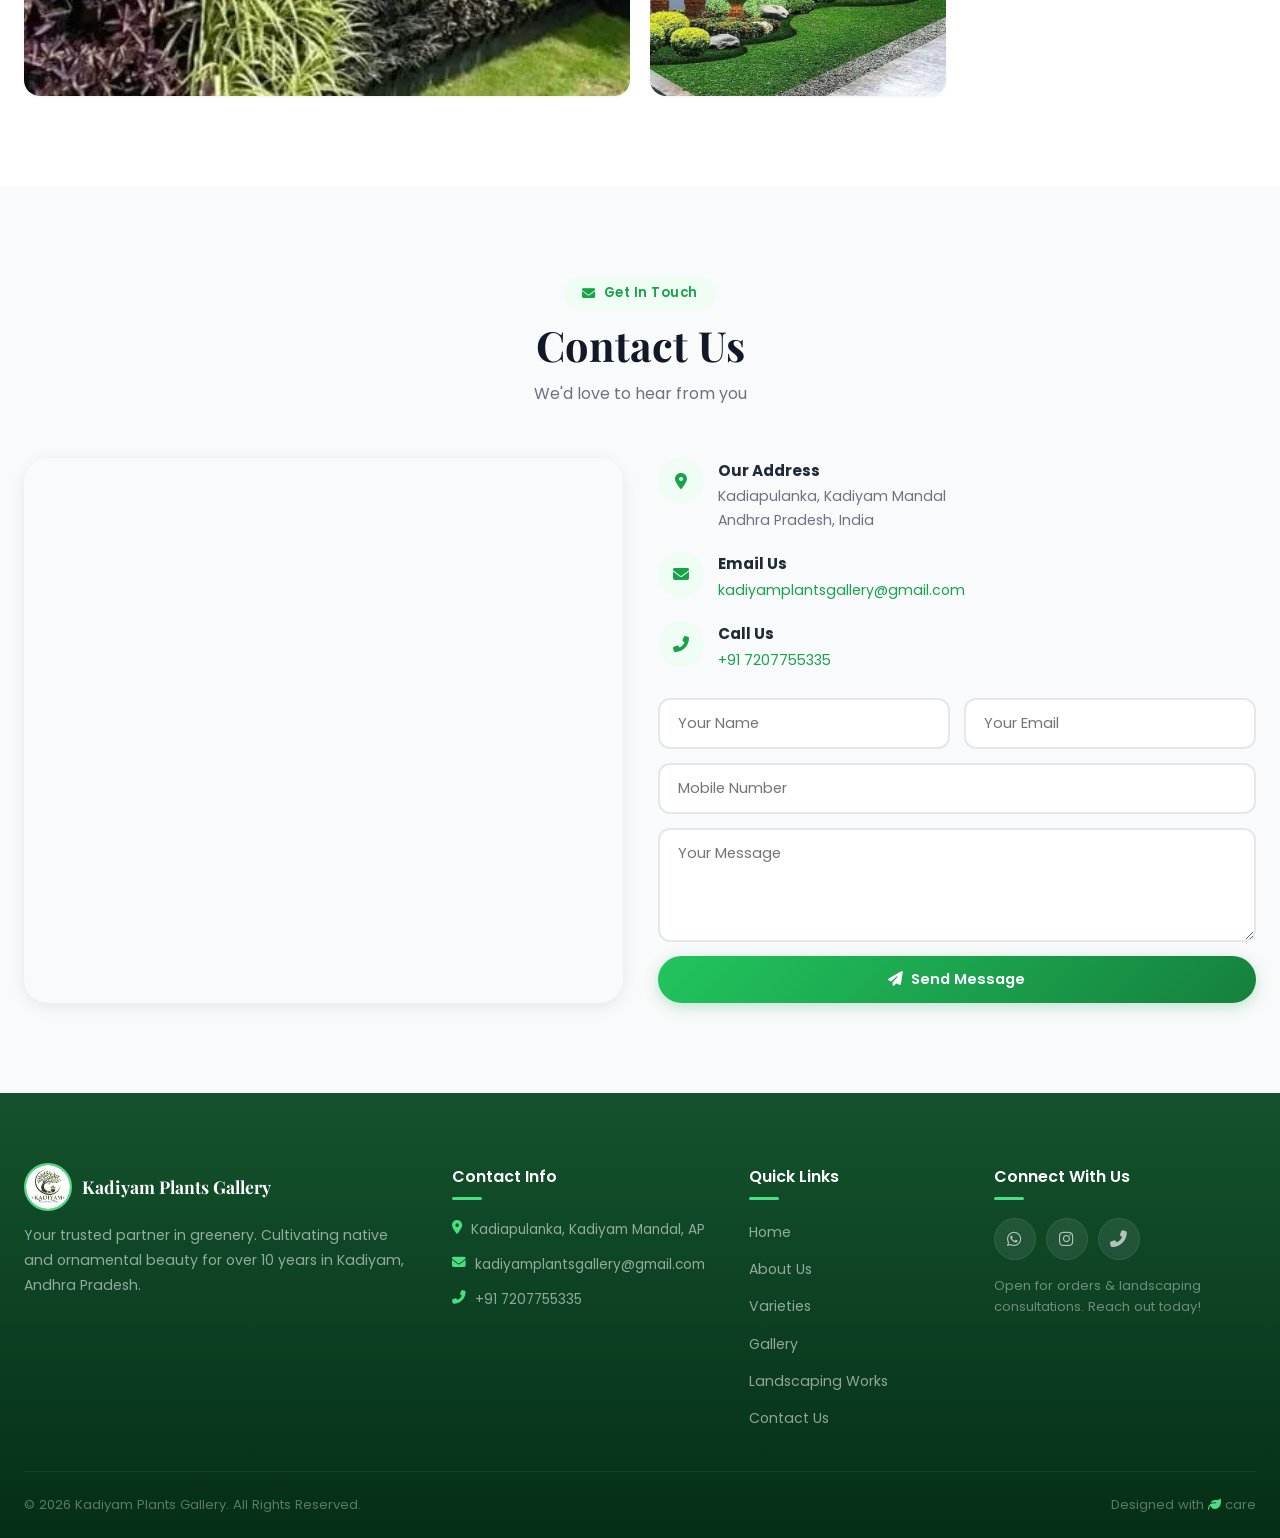
==== commit ba9547cb: "Update Loading Plants to image-only grid matching Plant Varieties style, add Gallery dropdown nav ac" ====
--- a/index.html
+++ b/index.html
@@ -51,7 +51,14 @@
                     <a href="varieties.html?category=border">Border Plants</a>
                 </div>
             </div>
-            <a href="gallery.html" class="nav-link">Gallery</a>
+            <div class="nav-dropdown">
+                <a href="gallery.html" class="nav-link">Gallery <i class="fas fa-chevron-down"></i></a>
+                <div class="dropdown-content">
+                    <a href="gallery.html?tab=photos">📷 Photos</a>
+                    <a href="gallery.html?tab=videos">🎥 Videos</a>
+                    <a href="gallery.html?tab=loading">🚛 Loading Plants</a>
+                </div>
+            </div>
             <a href="landscaping.html" class="nav-link">Landscaping Works</a>
             <a href="contact.html" class="nav-link">Contact Us</a>
         </nav>
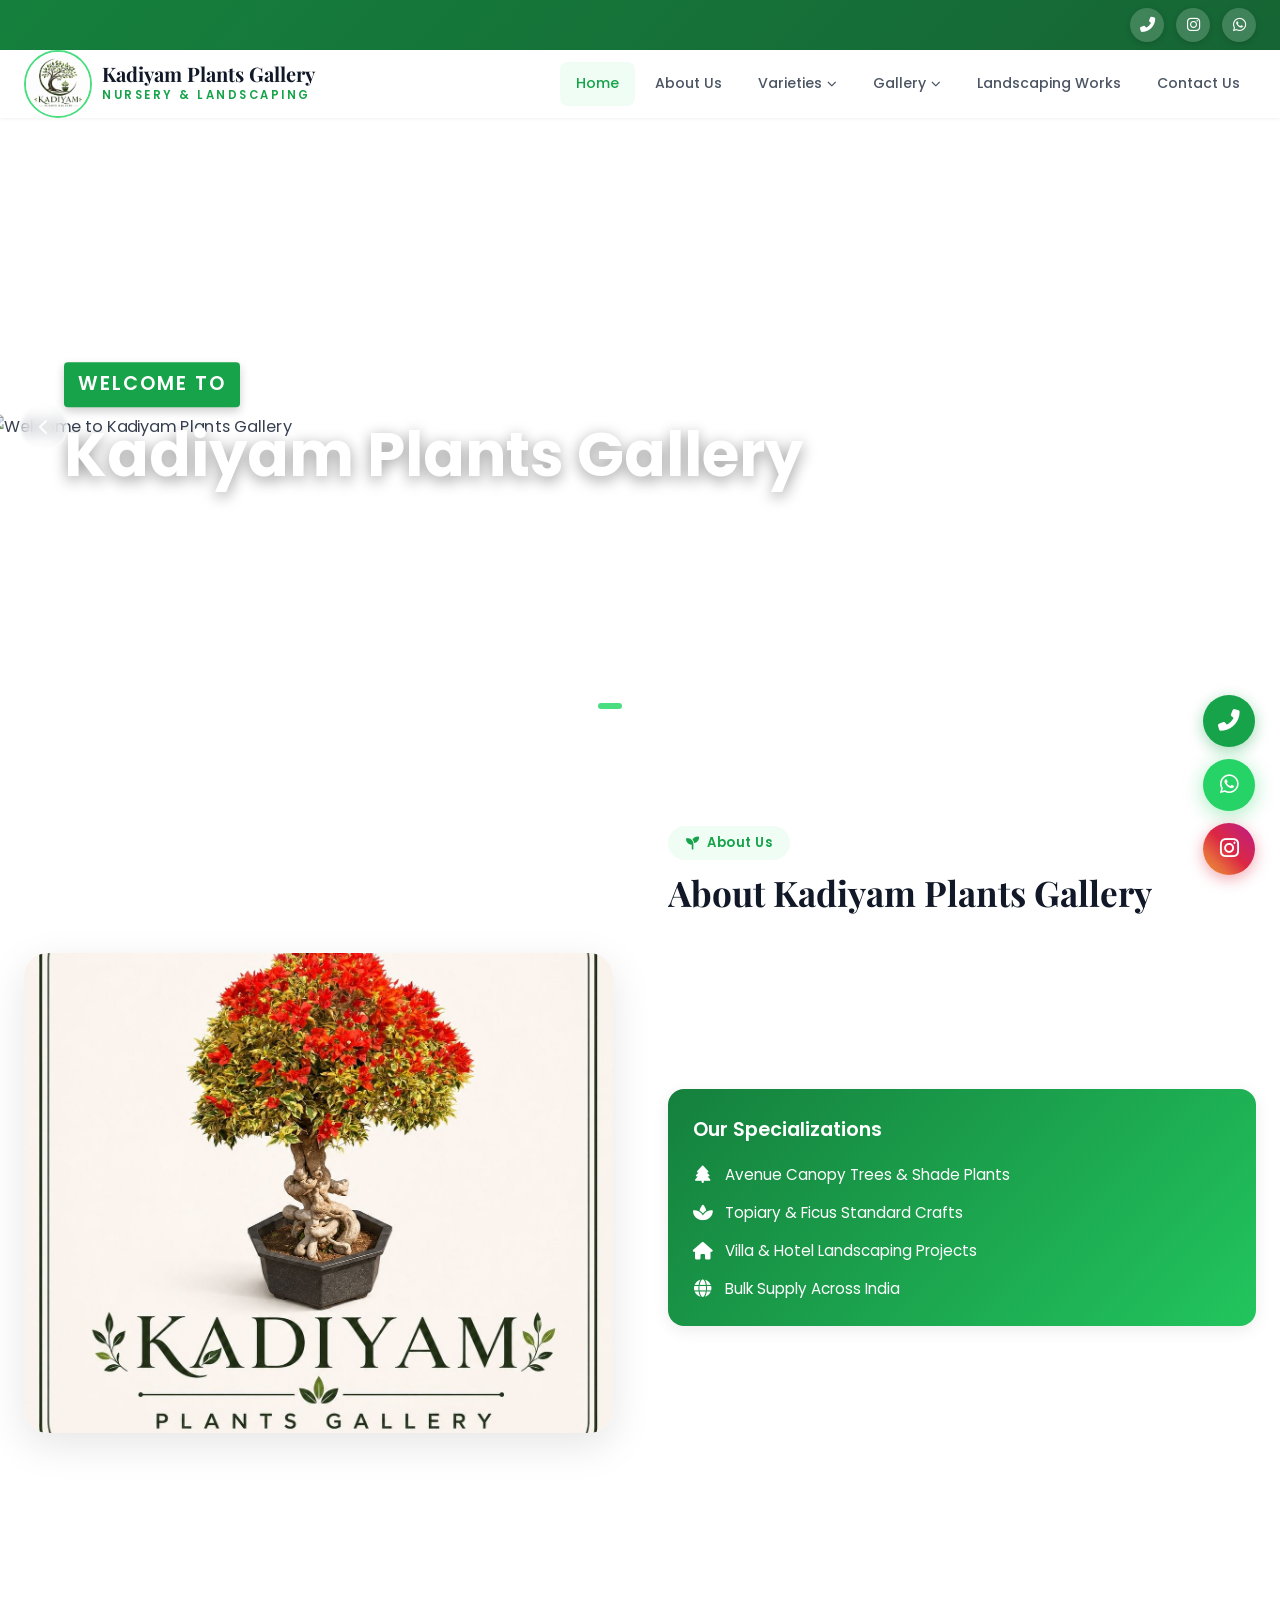
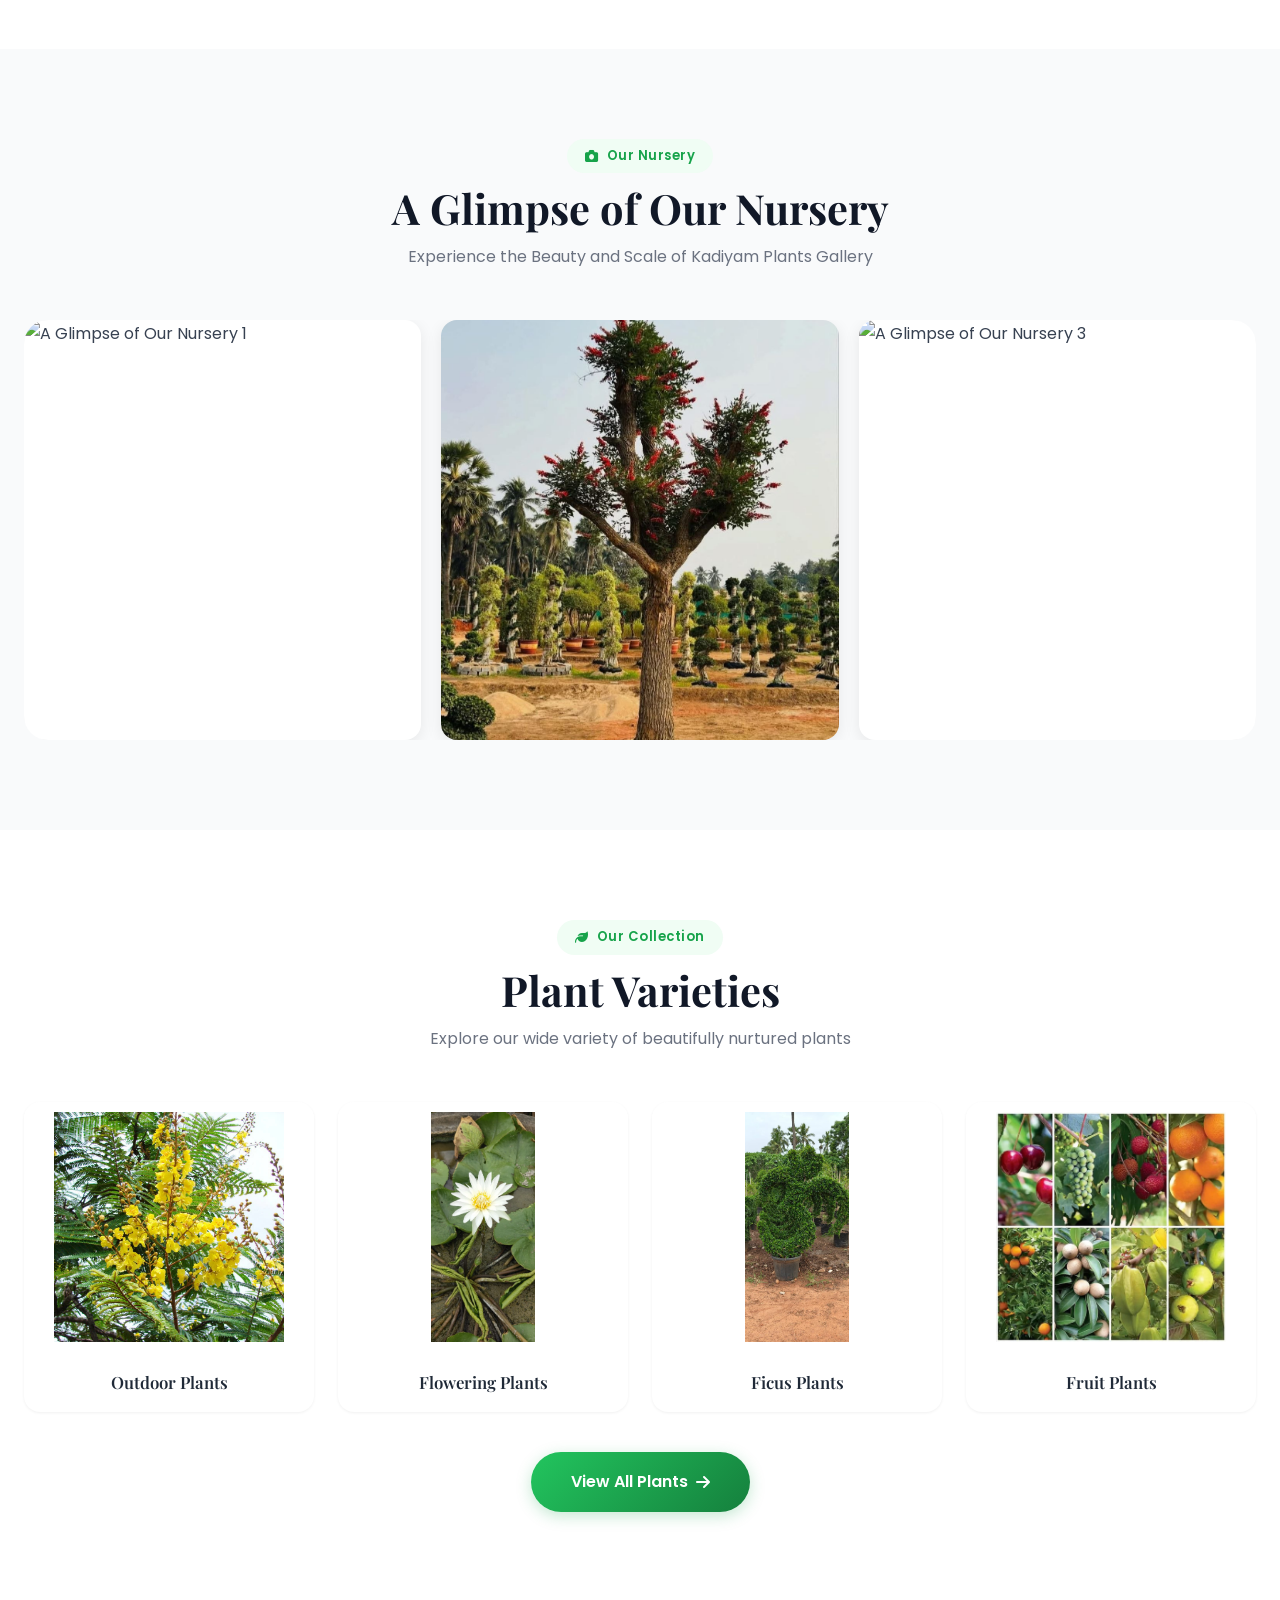
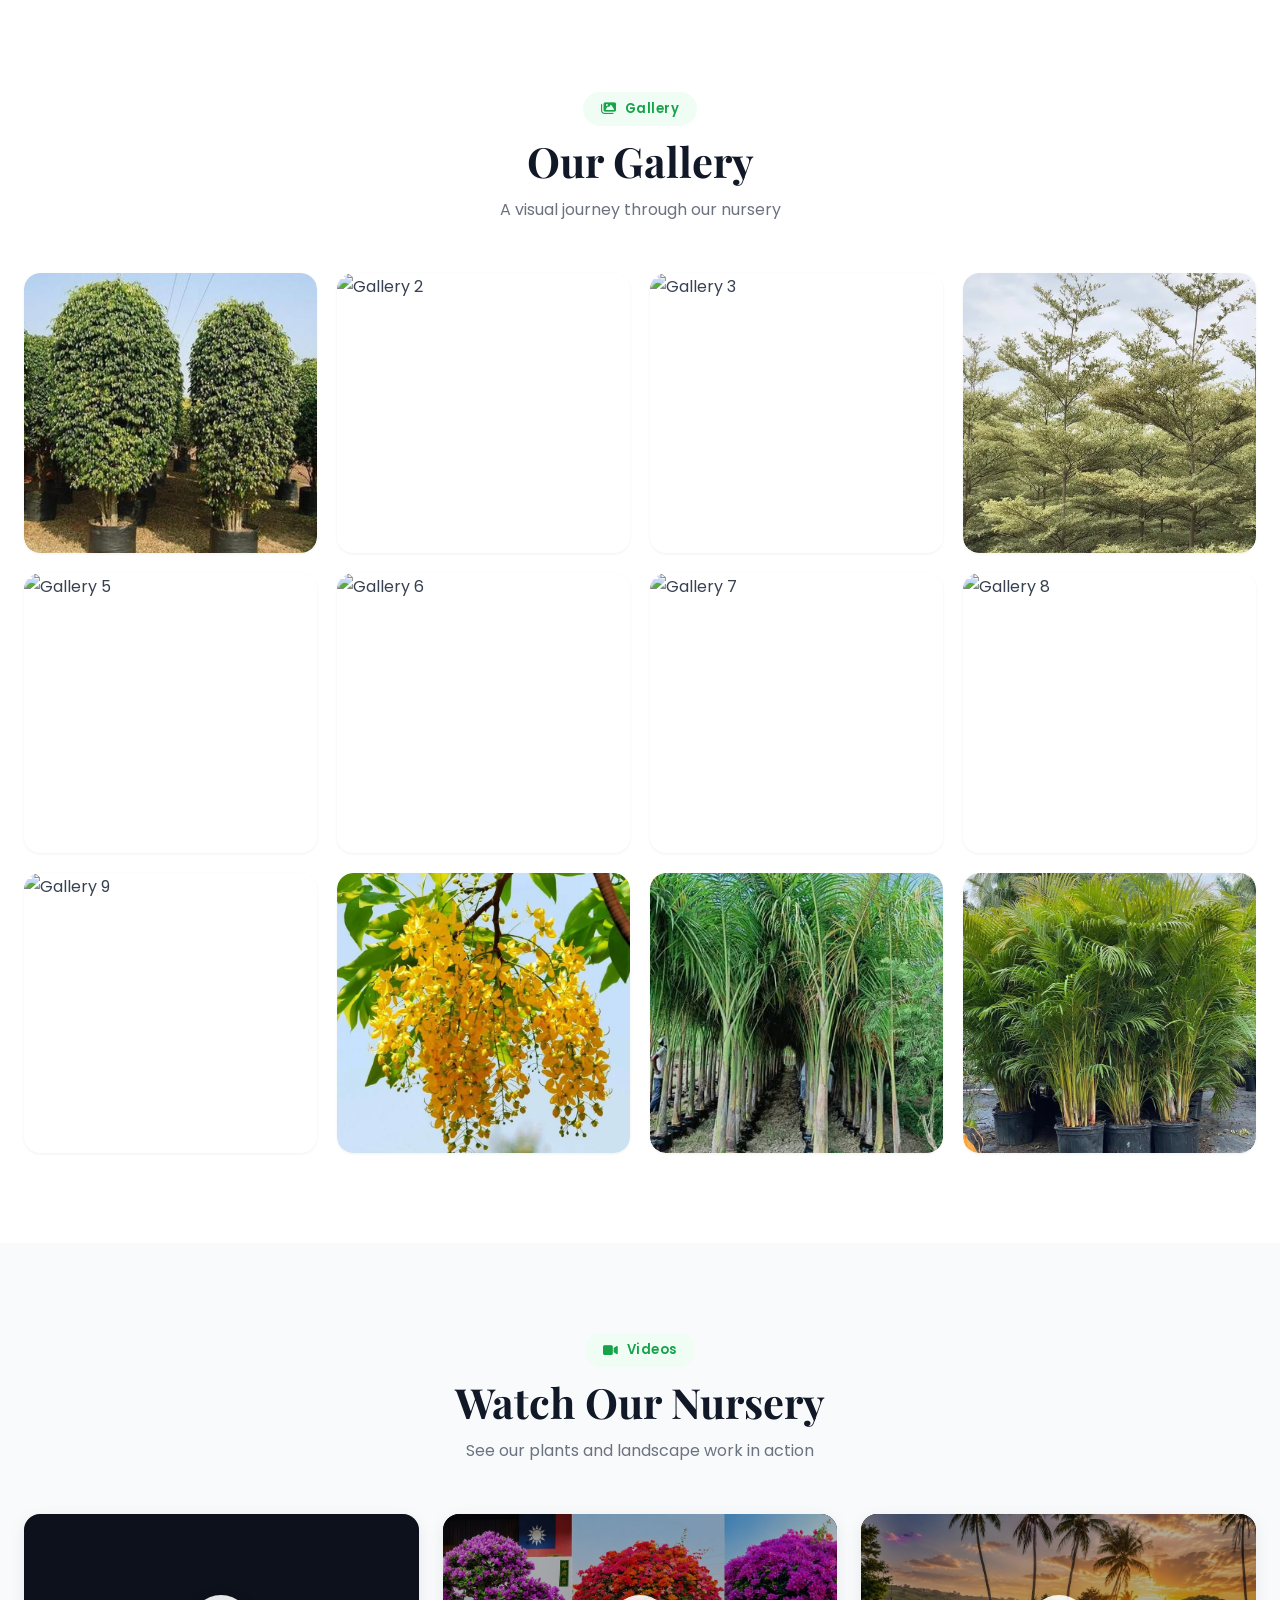
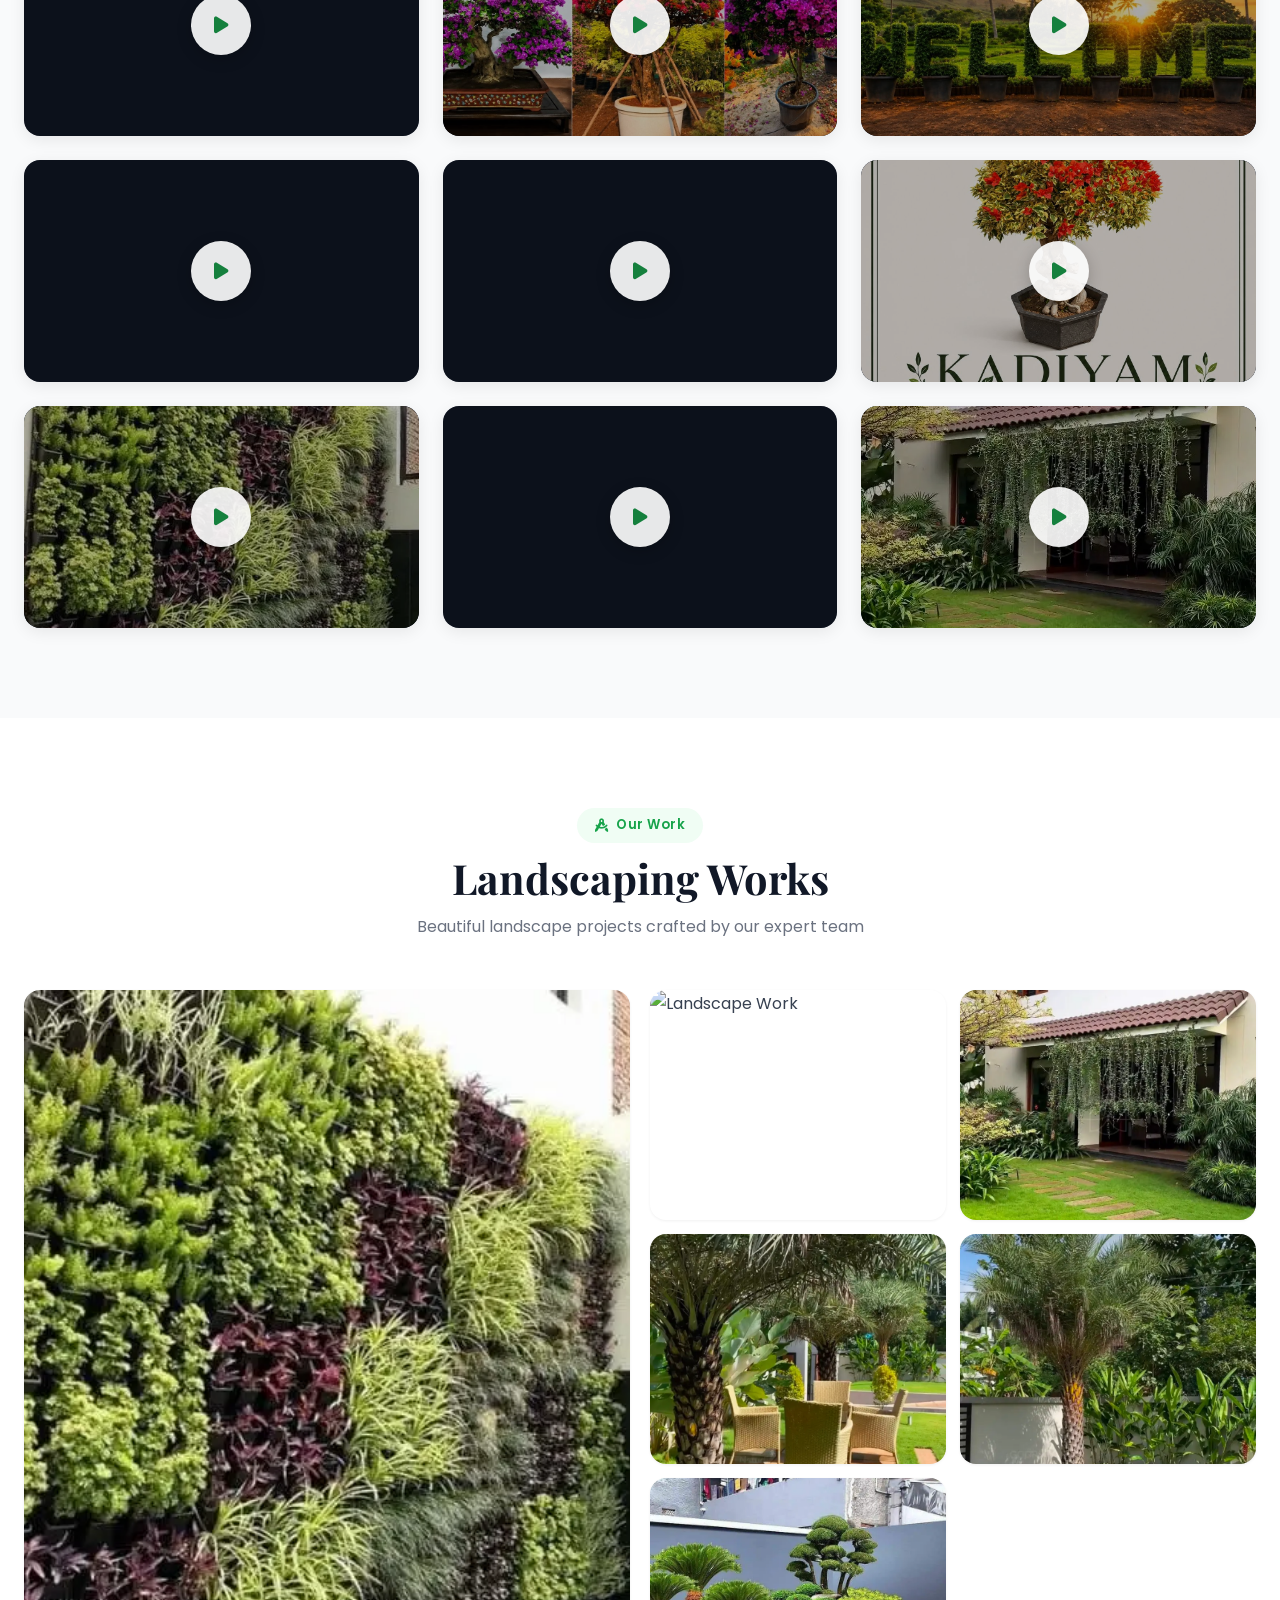
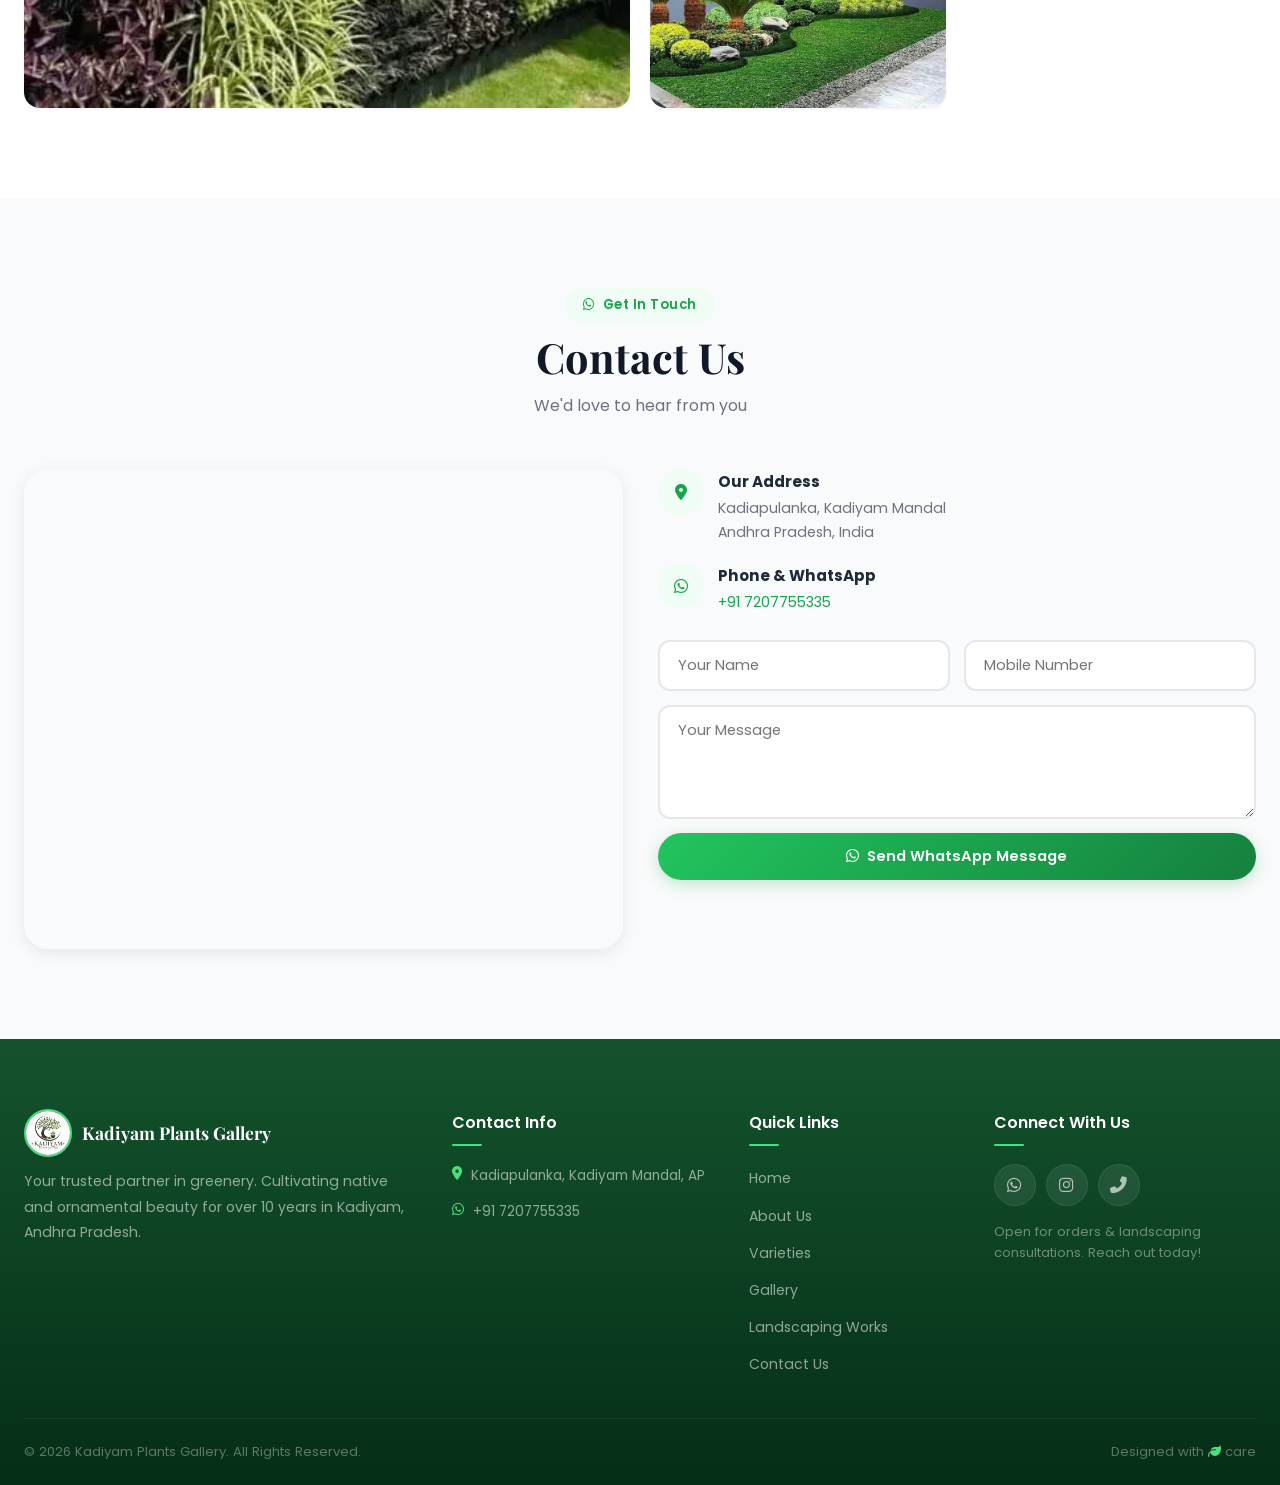
==== commit 42d0e3a3: "Update contact channels: remove email completely, centralize all contact actions onto WhatsApp with " ====
--- a/index.html
+++ b/index.html
@@ -16,13 +16,10 @@
 <!-- ===== TOP CONTACT BAR ===== -->
 <div class="top-bar">
     <div class="container top-bar-inner">
-        <div class="top-bar-left">
-            <a href="mailto:kadiyamplantsgallery@gmail.com"><i class="fas fa-envelope"></i> kadiyamplantsgallery@gmail.com</a>
-        </div>
-        <div class="top-bar-right">
-            <a href="tel:+917207755335"><i class="fas fa-phone-alt"></i> 7207755335</a>
-            <a href="https://www.instagram.com/kadiyam_plants_gallery?igsh=MWoxNXk2am1xbWY4YQ==" target="_blank"><i class="fab fa-instagram"></i> Instagram</a>
-            <a href="https://wa.me/917207755335" target="_blank"><i class="fab fa-whatsapp"></i> WhatsApp</a>
+        <div class="top-bar-icons">
+            <a href="https://wa.me/917207755335?text=%F0%9F%8D%BF%20Hello%20Kadiyam%20Plants%20Gallery!%20I%20visited%20your%20website%20and%20I%27m%20interested%20in%20your%20plants%20and%20landscaping%20services.%20Please%20share%20more%20details.%20Thank%20you%21" target="_blank" class="top-bar-icon-btn top-phone" title="Phone (WhatsApp)"><i class="fas fa-phone-alt"></i></a>
+            <a href="https://www.instagram.com/kadiyam_plants_gallery?igsh=MWoxNXk2am1xbWY4YQ%3D%3D" target="_blank" class="top-bar-icon-btn top-instagram" title="Instagram"><i class="fab fa-instagram"></i></a>
+            <a href="https://wa.me/917207755335?text=%F0%9F%8D%BF%20Hello%20Kadiyam%20Plants%20Gallery!%20I%20visited%20your%20website%20and%20I%27m%20interested%20in%20your%20plants%20and%20landscaping%20services.%20Please%20share%20more%20details.%20Thank%20you%21" target="_blank" class="top-bar-icon-btn top-whatsapp" title="WhatsApp"><i class="fab fa-whatsapp"></i></a>
         </div>
     </div>
 </div>
@@ -366,7 +363,7 @@
 <section class="section section-alt" id="contact">
     <div class="container">
         <div class="section-header anim-up">
-            <span class="section-label"><i class="fas fa-envelope"></i> Get In Touch</span>
+            <span class="section-label"><i class="fab fa-whatsapp"></i> Get In Touch</span>
             <h2 class="section-title">Contact Us</h2>
             <p class="section-desc">We'd love to hear from you</p>
         </div>
@@ -384,17 +381,10 @@
                         </div>
                     </div>
                     <div class="contact-item">
-                        <div class="contact-icon"><i class="fas fa-envelope"></i></div>
+                        <div class="contact-icon"><i class="fab fa-whatsapp"></i></div>
                         <div>
-                            <h4>Email Us</h4>
-                            <p><a href="mailto:kadiyamplantsgallery@gmail.com">kadiyamplantsgallery@gmail.com</a></p>
-                        </div>
-                    </div>
-                    <div class="contact-item">
-                        <div class="contact-icon"><i class="fas fa-phone-alt"></i></div>
-                        <div>
-                            <h4>Call Us</h4>
-                            <p><a href="tel:+917207755335">+91 7207755335</a></p>
+                            <h4>Phone & WhatsApp</h4>
+                            <p><a href="https://wa.me/917207755335?text=%F0%9F%8D%BF%20Hello%20Kadiyam%20Plants%20Gallery!%20I%20visited%20your%20website%20and%20I%27m%20interested%20in%20your%20plants%20and%20landscaping%20services.%20Please%20share%20more%20details.%20Thank%20you%21" target="_blank">+91 7207755335</a></p>
                         </div>
                     </div>
                 </div>
@@ -404,17 +394,14 @@
                             <input type="text" placeholder="Your Name" required id="formName">
                         </div>
                         <div class="form-group">
-                            <input type="email" placeholder="Your Email" required id="formEmail">
+                            <input type="tel" placeholder="Mobile Number" required id="formMobile">
                         </div>
-                    </div>
-                    <div class="form-group">
-                        <input type="tel" placeholder="Mobile Number" required id="formMobile">
                     </div>
                     <div class="form-group">
                         <textarea placeholder="Your Message" rows="4" required id="formMessage"></textarea>
                     </div>
                     <button type="submit" class="btn-primary btn-full">
-                        <i class="fas fa-paper-plane"></i> Send Message
+                        <i class="fab fa-whatsapp"></i> Send WhatsApp Message
                     </button>
                 </form>
             </div>
@@ -438,8 +425,7 @@
                 <h4>Contact Info</h4>
                 <ul class="footer-contact-list">
                     <li><i class="fas fa-map-marker-alt"></i> Kadiapulanka, Kadiyam Mandal, AP</li>
-                    <li><i class="fas fa-envelope"></i> <a href="mailto:kadiyamplantsgallery@gmail.com">kadiyamplantsgallery@gmail.com</a></li>
-                    <li><i class="fas fa-phone-alt"></i> <a href="tel:+917207755335">+91 7207755335</a></li>
+                    <li><i class="fab fa-whatsapp"></i> <a href="https://wa.me/917207755335?text=%F0%9F%8D%BF%20Hello%20Kadiyam%20Plants%20Gallery!%20I%20visited%20your%20website%20and%20I%27m%20interested%20in%20your%20plants%20and%20landscaping%20services.%20Please%20share%20more%20details.%20Thank%20you%21" target="_blank">+91 7207755335</a></li>
                 </ul>
             </div>
             <div class="footer-col">
@@ -456,9 +442,9 @@
             <div class="footer-col">
                 <h4>Connect With Us</h4>
                 <div class="footer-social">
-                    <a href="https://wa.me/917207755335" target="_blank" class="social-icon"><i class="fab fa-whatsapp"></i></a>
-                    <a href="https://www.instagram.com/kadiyam_plants_gallery?igsh=MWoxNXk2am1xbWY4YQ==" target="_blank" class="social-icon"><i class="fab fa-instagram"></i></a>
-                    <a href="tel:+917207755335" class="social-icon"><i class="fas fa-phone-alt"></i></a>
+                    <a href="https://wa.me/917207755335?text=%F0%9F%8D%BF%20Hello%20Kadiyam%20Plants%20Gallery!%20I%20visited%20your%20website%20and%20I%27m%20interested%20in%20your%20plants%20and%20landscaping%20services.%20Please%20share%20more%20details.%20Thank%20you%21" target="_blank" class="social-icon" title="WhatsApp"><i class="fab fa-whatsapp"></i></a>
+                    <a href="https://www.instagram.com/kadiyam_plants_gallery?igsh=MWoxNXk2am1xbWY4YQ%3D%3D" target="_blank" class="social-icon" title="Instagram"><i class="fab fa-instagram"></i></a>
+                    <a href="https://wa.me/917207755335?text=%F0%9F%8D%BF%20Hello%20Kadiyam%20Plants%20Gallery!%20I%20visited%20your%20website%20and%20I%27m%20interested%20in%20your%20plants%20and%20landscaping%20services.%20Please%20share%20more%20details.%20Thank%20you%21" target="_blank" class="social-icon" title="Phone"><i class="fas fa-phone-alt"></i></a>
                 </div>
                 <p class="footer-cta">Open for orders & landscaping consultations. Reach out today!</p>
             </div>
@@ -480,9 +466,18 @@
     </div>
 </div>
 
-<!-- Floating Buttons -->
-<a href="https://wa.me/917207755335" target="_blank" class="floating-btn floating-whatsapp"><i class="fab fa-whatsapp"></i></a>
-<a href="tel:+917207755335" class="floating-btn floating-call"><i class="fas fa-phone-alt"></i></a>
+<!-- Floating Contact Icons -->
+<div class="floating-contact-wrapper">
+    <a href="https://wa.me/917207755335?text=%F0%9F%8D%BF%20Hello%20Kadiyam%20Plants%20Gallery!%20I%20visited%20your%20website%20and%20I%27m%20interested%20in%20your%20plants%20and%20landscaping%20services.%20Please%20share%20more%20details.%20Thank%20you%21" target="_blank" class="floating-btn floating-phone" title="Call on WhatsApp">
+        <i class="fas fa-phone-alt"></i>
+    </a>
+    <a href="https://wa.me/917207755335?text=%F0%9F%8D%BF%20Hello%20Kadiyam%20Plants%20Gallery!%20I%20visited%20your%20website%20and%20I%27m%20interested%20in%20your%20plants%20and%20landscaping%20services.%20Please%20share%20more%20details.%20Thank%20you%21" target="_blank" class="floating-btn floating-whatsapp" title="WhatsApp Chat">
+        <i class="fab fa-whatsapp"></i>
+    </a>
+    <a href="https://www.instagram.com/kadiyam_plants_gallery?igsh=MWoxNXk2am1xbWY4YQ%3D%3D" target="_blank" class="floating-btn floating-instagram" title="Instagram Profile">
+        <i class="fab fa-instagram"></i>
+    </a>
+</div>
 
 <script src="script.js"></script>
 </body>
--- a/style.css
+++ b/style.css
@@ -95,17 +95,33 @@
     padding: 8px 0;
 }
 .top-bar-inner {
-    display: flex; justify-content: space-between; align-items: center;
-}
-.top-bar-left, .top-bar-right {
-    display: flex; align-items: center; gap: 20px;
-}
-.top-bar a {
-    color: rgba(255,255,255,0.9); font-size: 0.82rem; font-weight: 400;
-    display: flex; align-items: center; gap: 7px; transition: var(--transition);
-}
-.top-bar a:hover { color: var(--white); transform: translateY(-1px); }
-.top-bar a i { font-size: 0.85rem; color: var(--green-300); }
+    display: flex; justify-content: flex-end; align-items: center;
+}
+.top-bar-icons {
+    display: flex; align-items: center; gap: 12px;
+}
+.top-bar-icon-btn {
+    width: 34px; height: 34px; border-radius: 50%;
+    background: rgba(255, 255, 255, 0.18);
+    color: var(--white); display: flex; align-items: center; justify-content: center;
+    font-size: 0.95rem; text-decoration: none;
+    transition: all 0.3s cubic-bezier(0.4, 0, 0.2, 1);
+    box-shadow: 0 2px 6px rgba(0, 0, 0, 0.15);
+}
+.top-bar-icon-btn:hover {
+    transform: translateY(-2px) scale(1.12);
+    color: #ffffff;
+    box-shadow: 0 4px 12px rgba(0, 0, 0, 0.25);
+}
+.top-bar-icon-btn.top-phone:hover {
+    background: #16a34a;
+}
+.top-bar-icon-btn.top-instagram:hover {
+    background: linear-gradient(45deg, #f09433, #e6683c, #dc2743, #cc2366, #bc1888);
+}
+.top-bar-icon-btn.top-whatsapp:hover {
+    background: #25d366;
+}
 
 /* ===== HEADER ===== */
 .header {
@@ -707,26 +723,37 @@
 }
 
 /* ===== FLOATING BUTTONS ===== */
+.floating-contact-wrapper {
+    position: fixed; bottom: 25px; right: 25px; z-index: 9999;
+    display: flex; flex-direction: column; gap: 12px; align-items: center;
+}
 .floating-btn {
-    position: fixed; z-index: 900; border-radius: 50%;
+    width: 52px; height: 52px; border-radius: 50%;
     display: flex; align-items: center; justify-content: center;
-    color: var(--white); transition: var(--transition);
+    color: var(--white); text-decoration: none; font-size: 1.35rem;
+    transition: all 0.3s cubic-bezier(0.4, 0, 0.2, 1);
+    box-shadow: 0 4px 15px rgba(0, 0, 0, 0.25);
 }
 .floating-whatsapp {
-    bottom: 28px; right: 28px; width: 58px; height: 58px;
-    background: #25d366; font-size: 1.6rem;
-    box-shadow: 0 4px 20px rgba(37,211,102,0.35);
+    background: #25d366;
+    box-shadow: 0 4px 20px rgba(37,211,102,0.4);
     animation: pulse 2s infinite;
 }
-.floating-call {
-    bottom: 96px; right: 28px; width: 50px; height: 50px;
-    background: var(--green-600); font-size: 1.2rem;
-    box-shadow: 0 4px 15px rgba(22,163,74,0.35);
-}
-.floating-btn:hover { transform: scale(1.08); }
+.floating-phone {
+    background: var(--green-600);
+    box-shadow: 0 4px 15px rgba(22,163,74,0.4);
+}
+.floating-instagram {
+    background: linear-gradient(45deg, #f09433 0%, #e6683c 25%, #dc2743 50%, #cc2366 75%, #bc1888 100%);
+    box-shadow: 0 4px 15px rgba(220,39,67,0.4);
+}
+.floating-btn:hover {
+    transform: scale(1.14) translateY(-3px);
+    box-shadow: 0 6px 25px rgba(0, 0, 0, 0.35);
+}
 @keyframes pulse {
-    0%, 100% { box-shadow: 0 4px 20px rgba(37,211,102,0.35); }
-    50% { box-shadow: 0 4px 30px rgba(37,211,102,0.55); }
+    0%, 100% { box-shadow: 0 4px 20px rgba(37,211,102,0.4); }
+    50% { box-shadow: 0 4px 30px rgba(37,211,102,0.65); }
 }
 
 /* ===== ANIMATIONS ===== */
@@ -910,7 +937,7 @@
 }
 
 .contact-info-cards {
-    display: grid; grid-template-columns: repeat(4, 1fr); gap: 20px;
+    display: grid; grid-template-columns: repeat(3, 1fr); gap: 20px;
     margin-top: 50px;
 }
 .info-card {
@@ -1044,8 +1071,7 @@
 @media (max-width: 768px) {
     .section { padding: 65px 0; }
     .section-title { font-size: 2rem; }
-    .top-bar-inner { flex-direction: column; gap: 8px; text-align: center; }
-    .top-bar-left, .top-bar-right { flex-wrap: wrap; justify-content: center; gap: 12px; }
+    .top-bar-inner { justify-content: center; }
 
     .nav-menu {
         position: fixed; top: 0; right: -100%;
